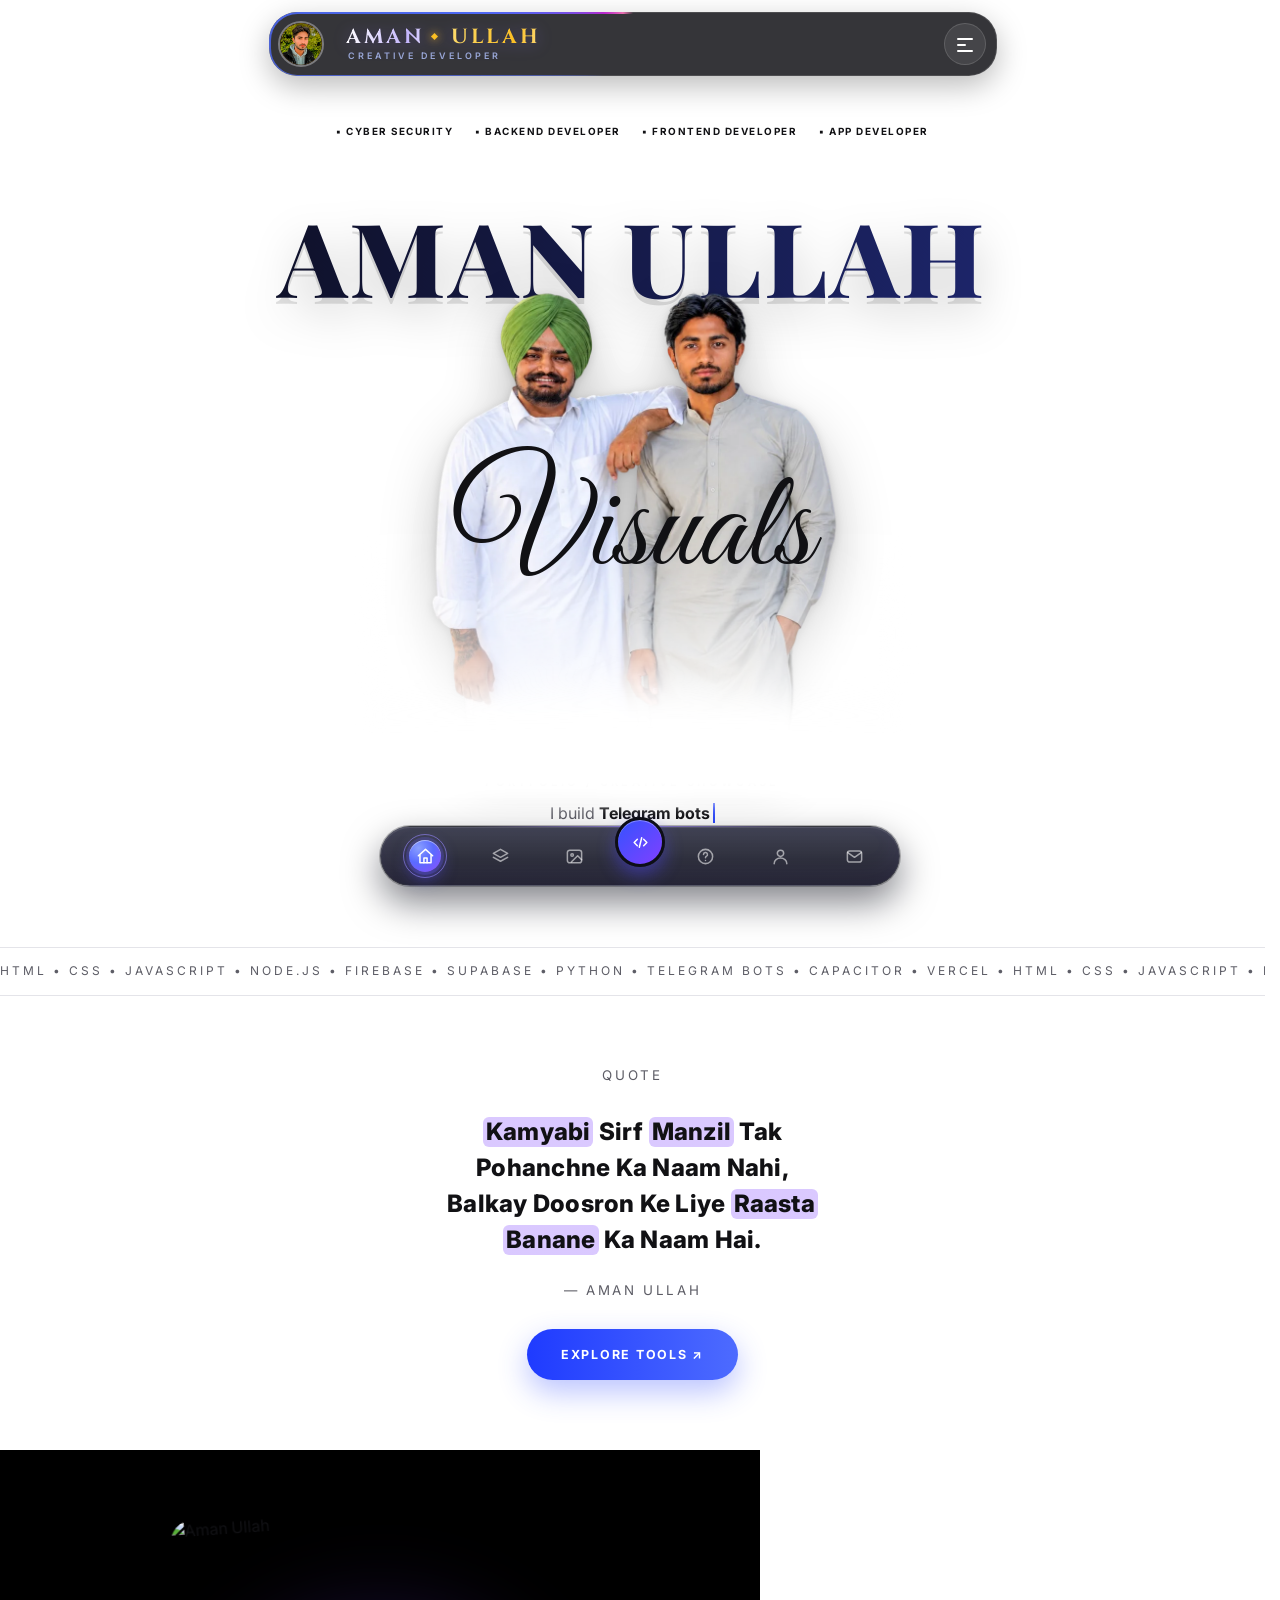
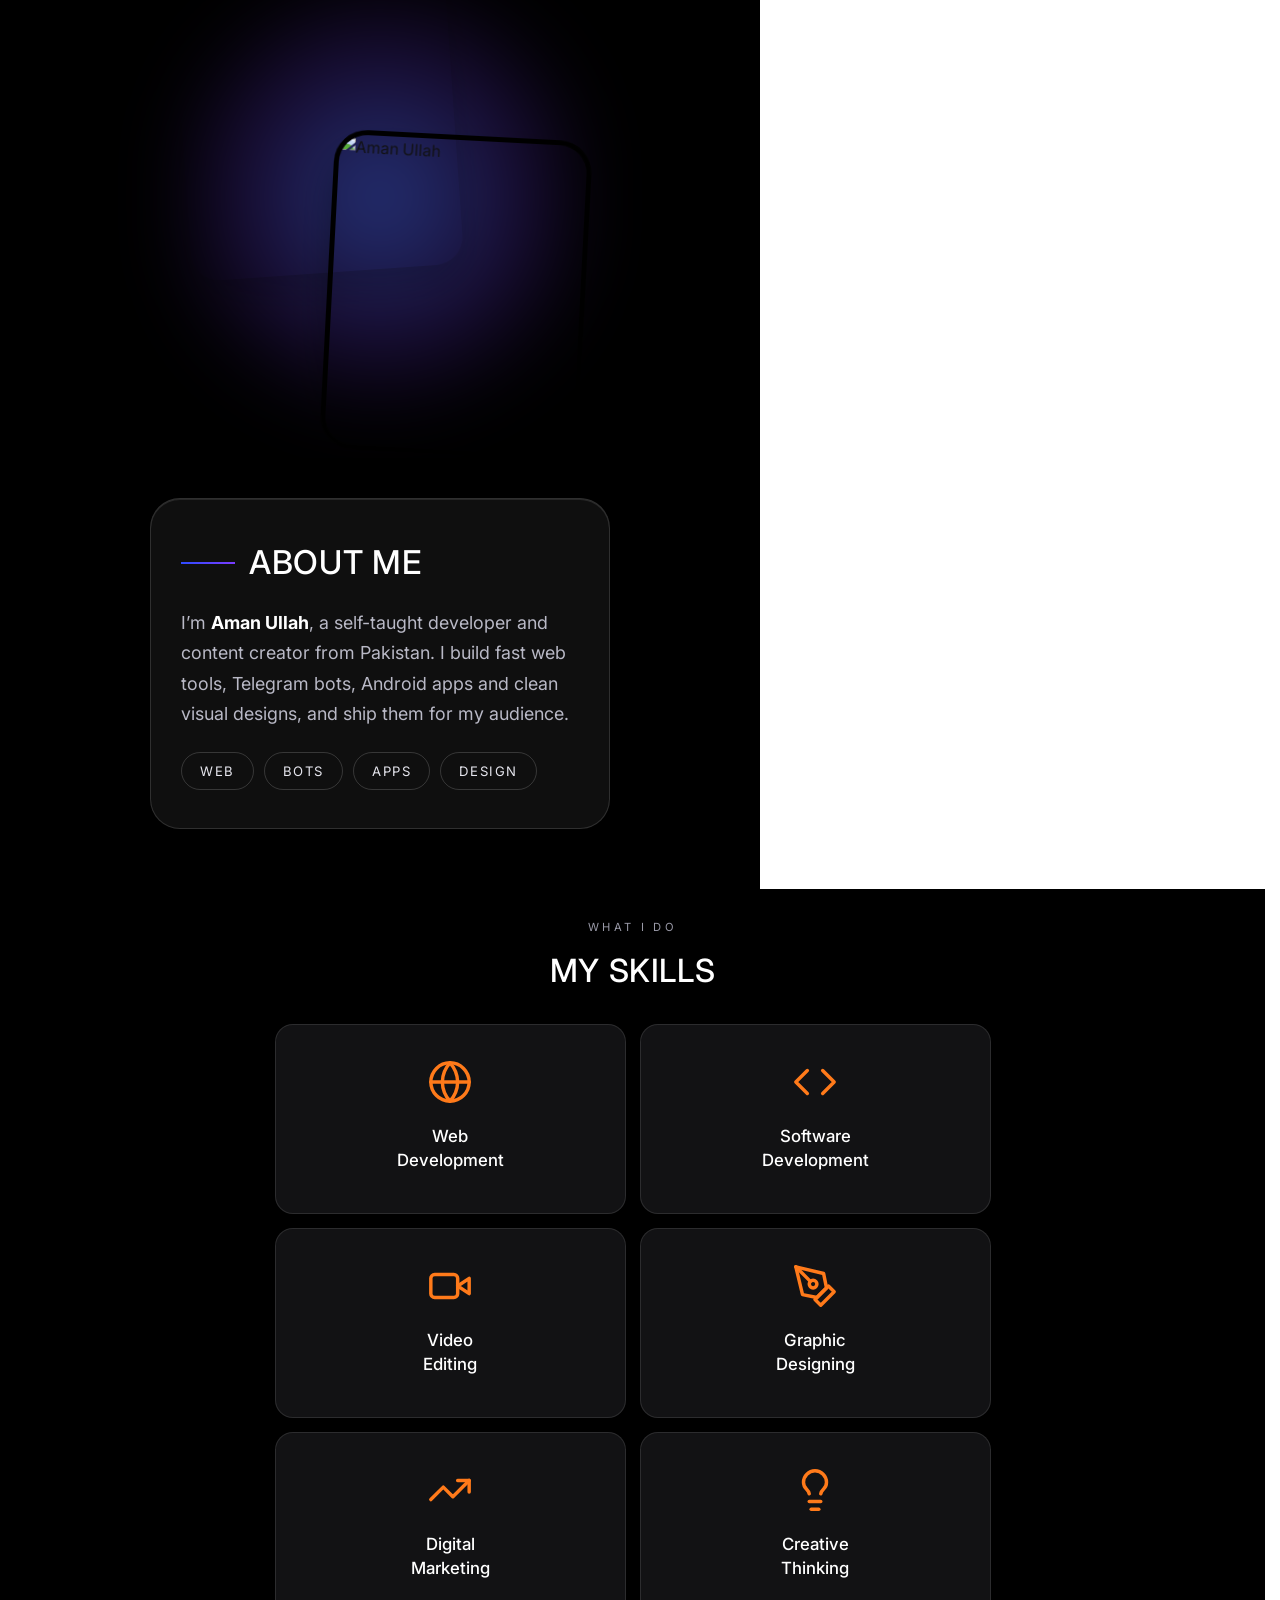
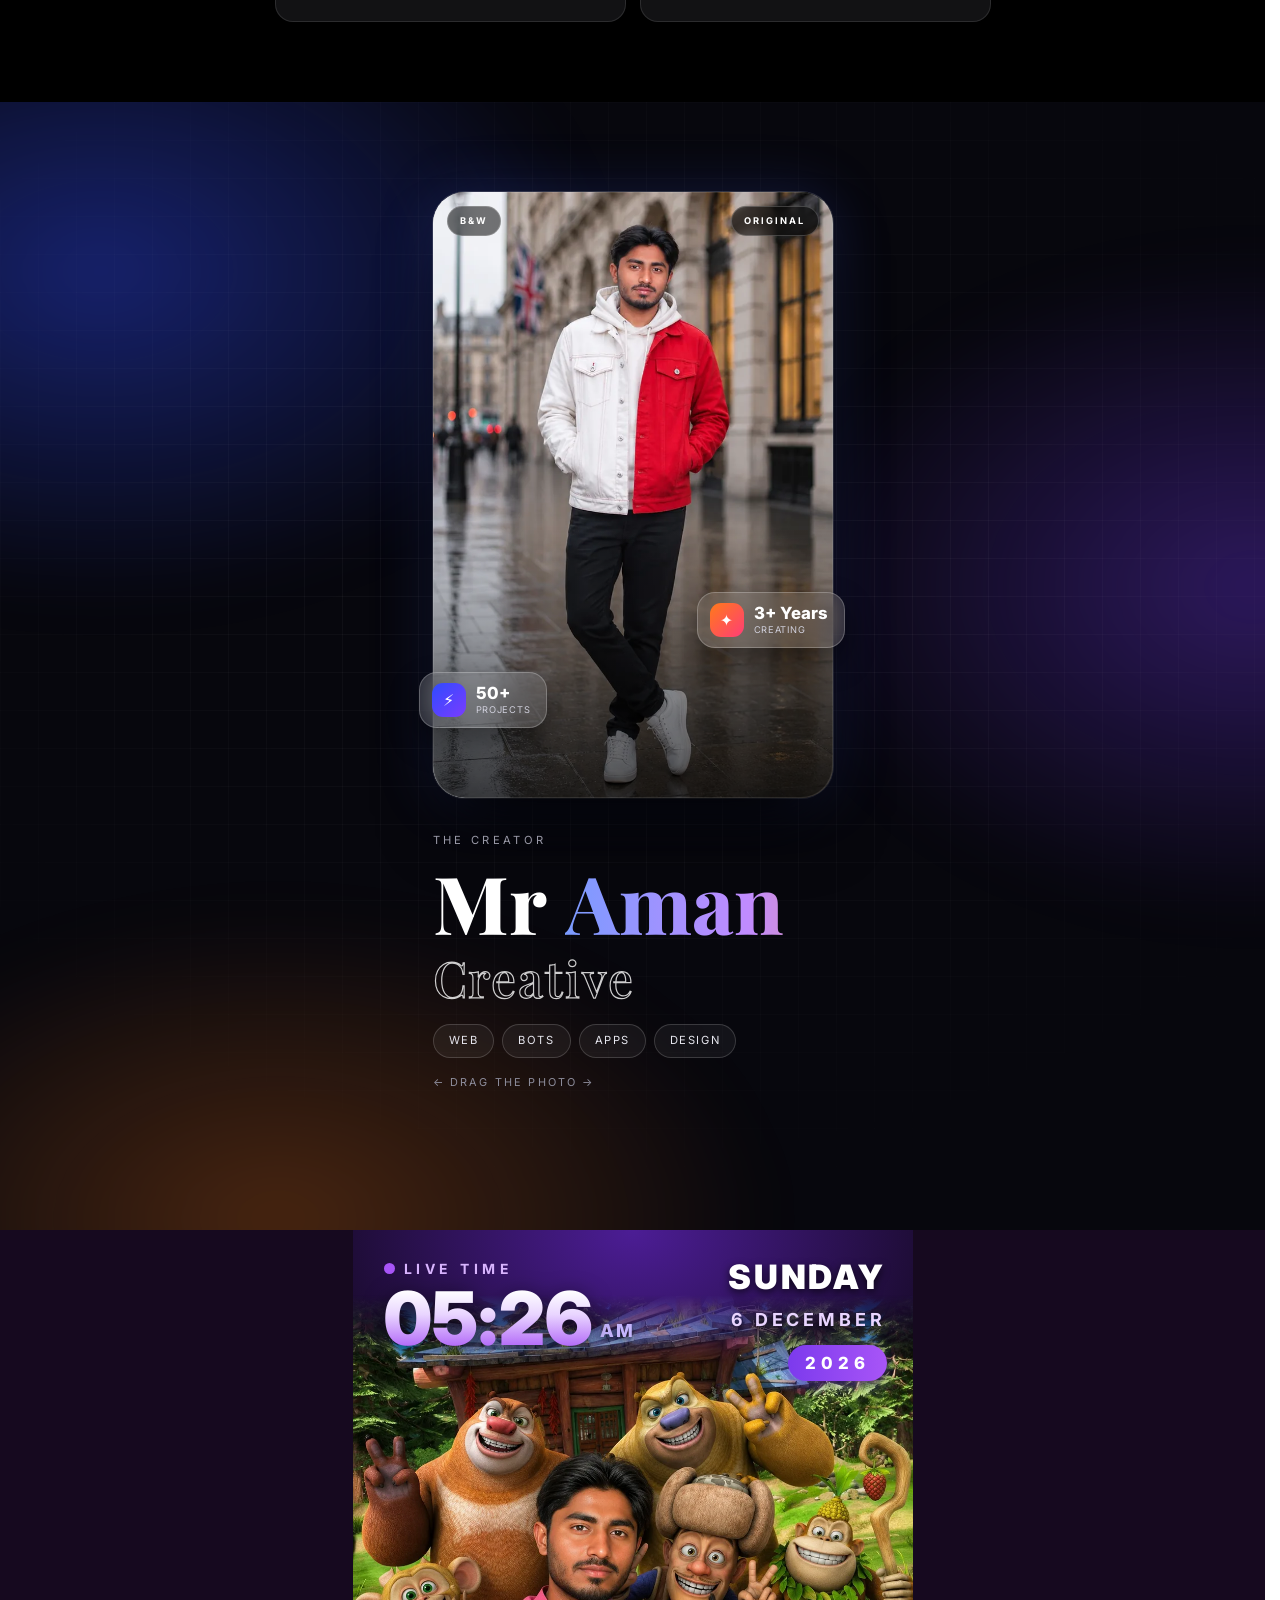
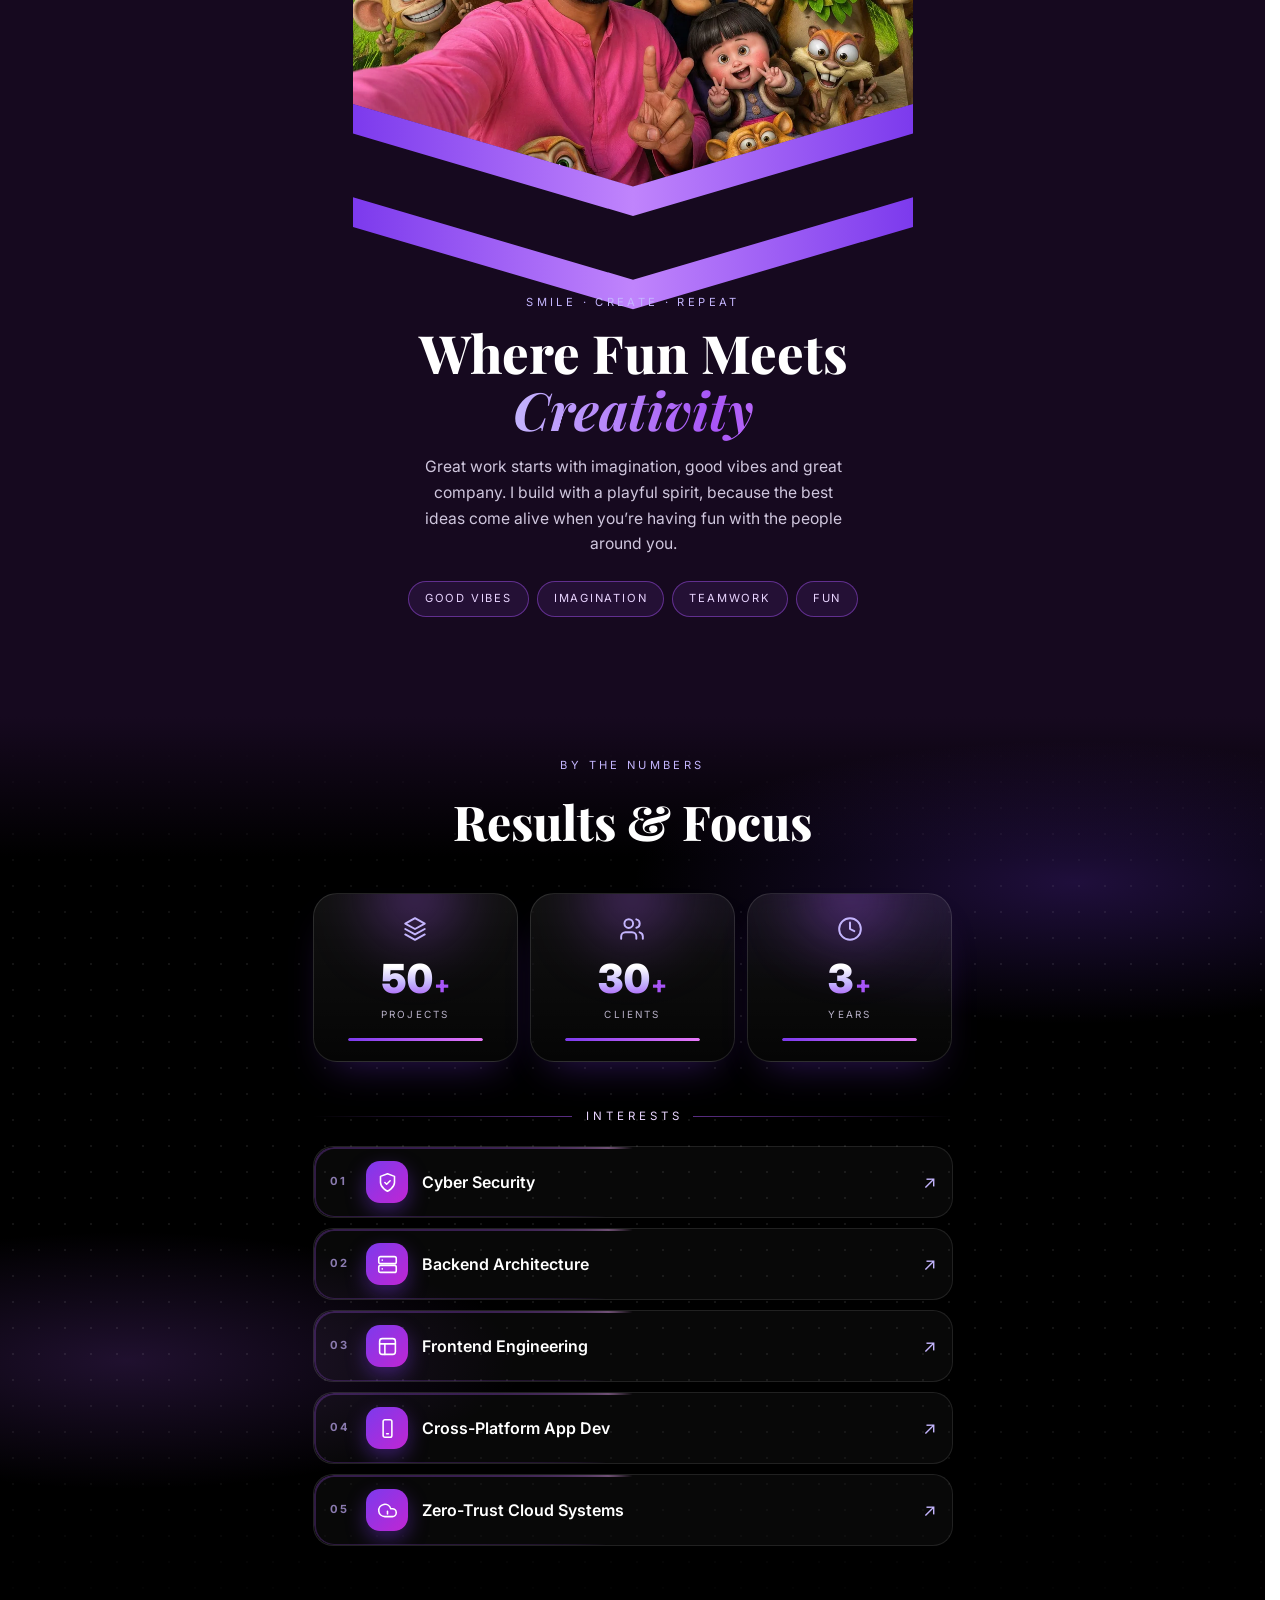
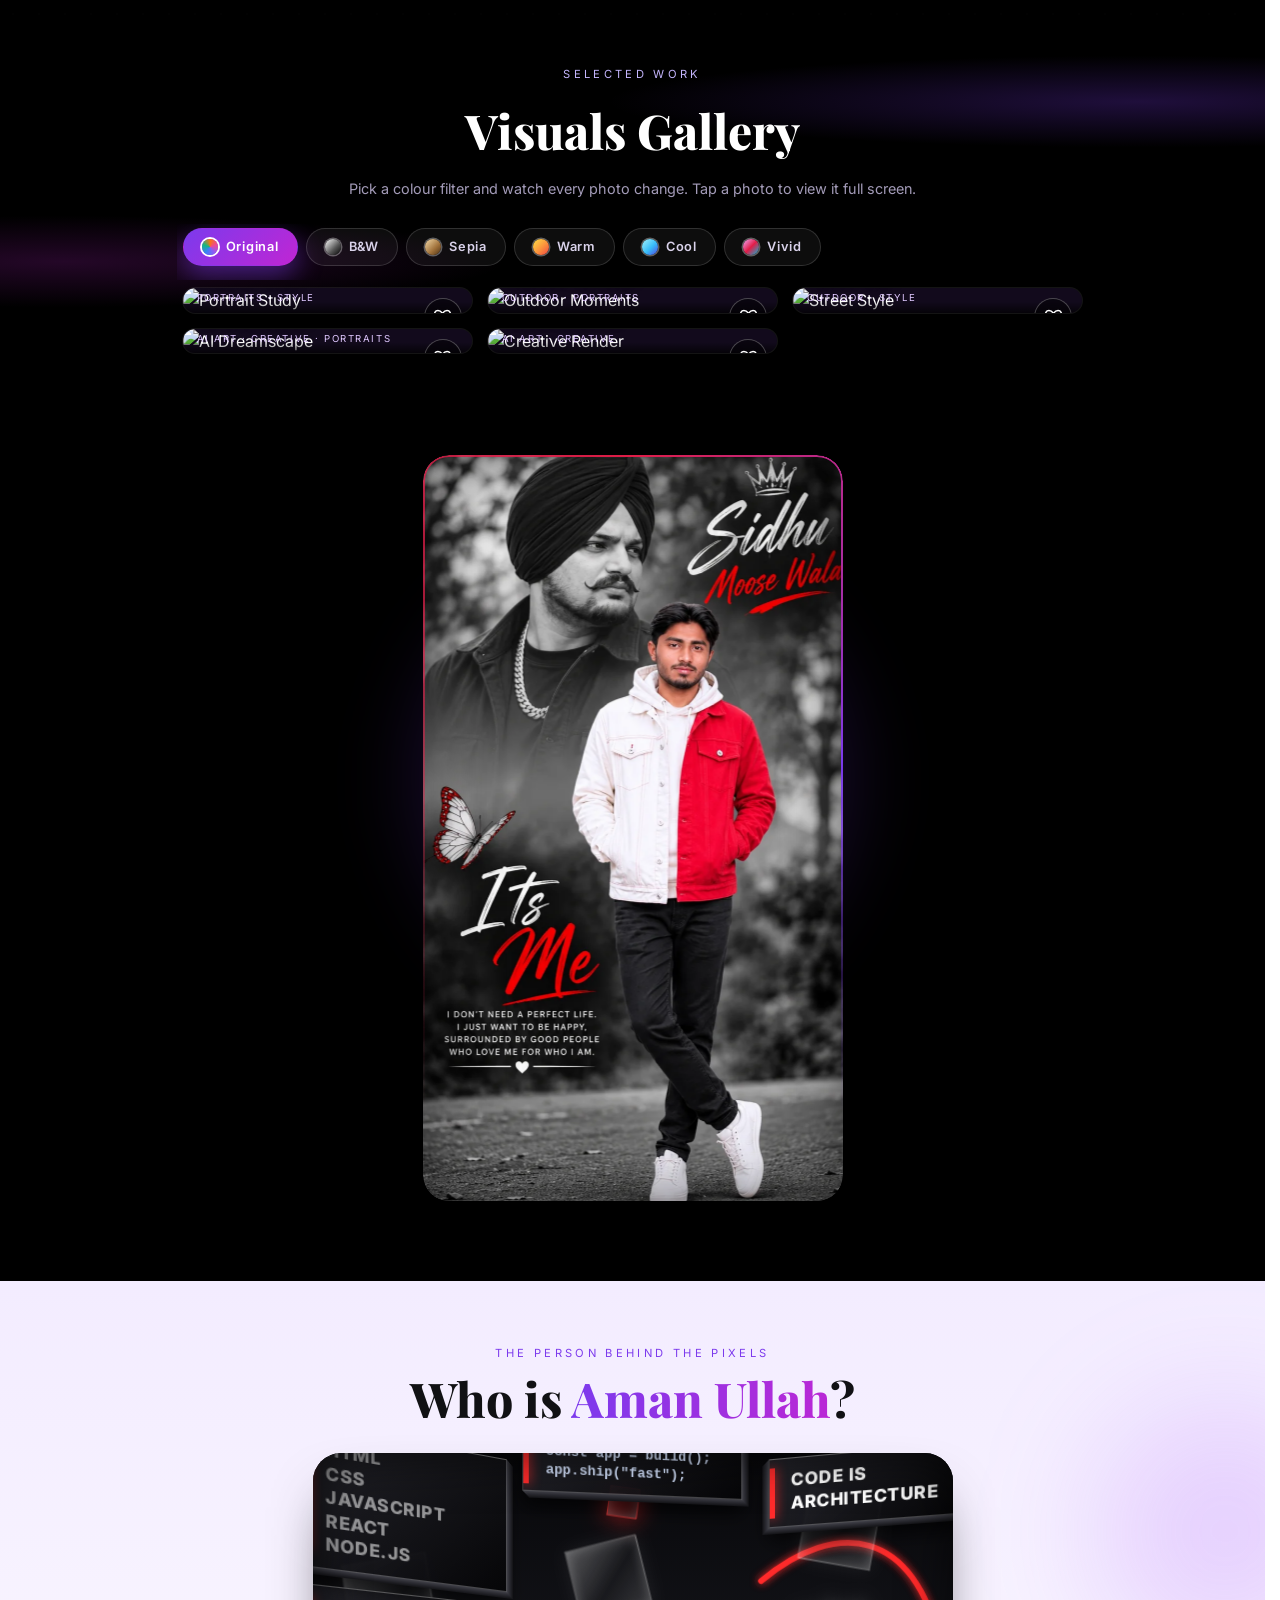
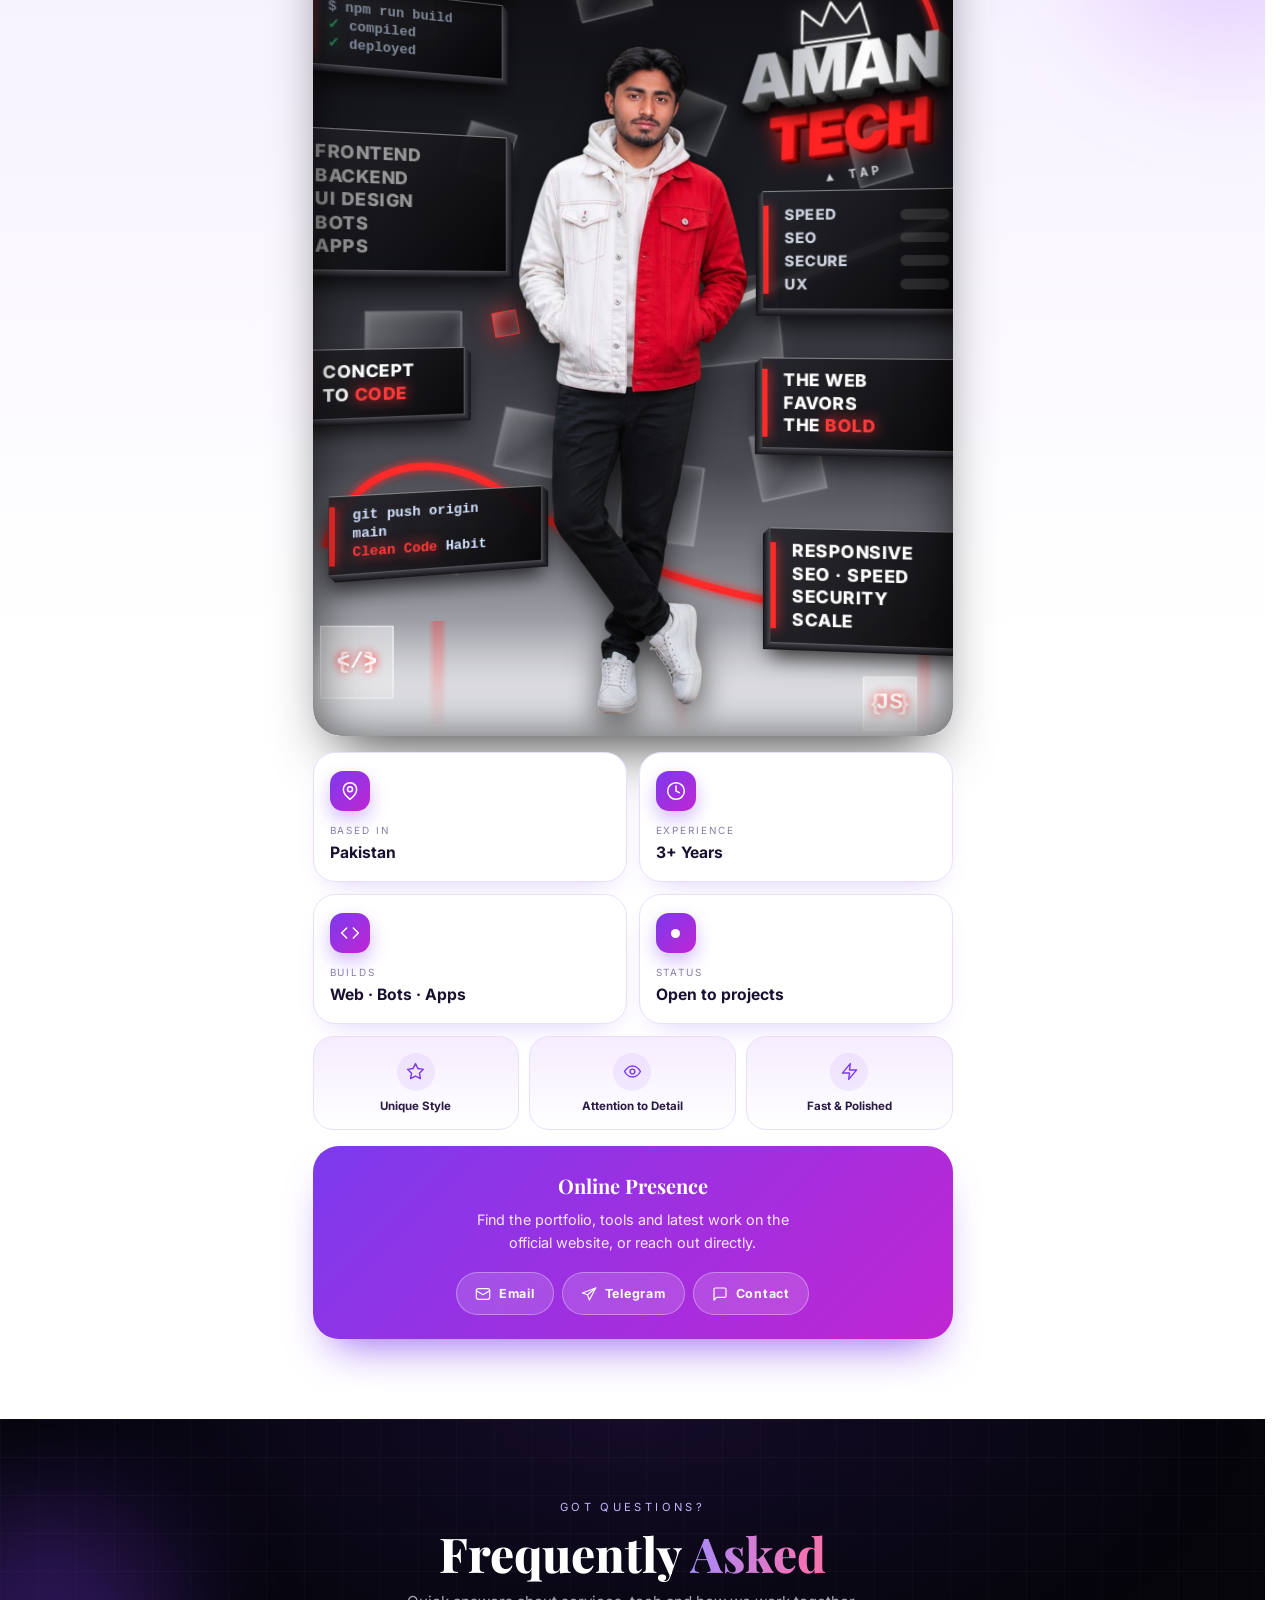
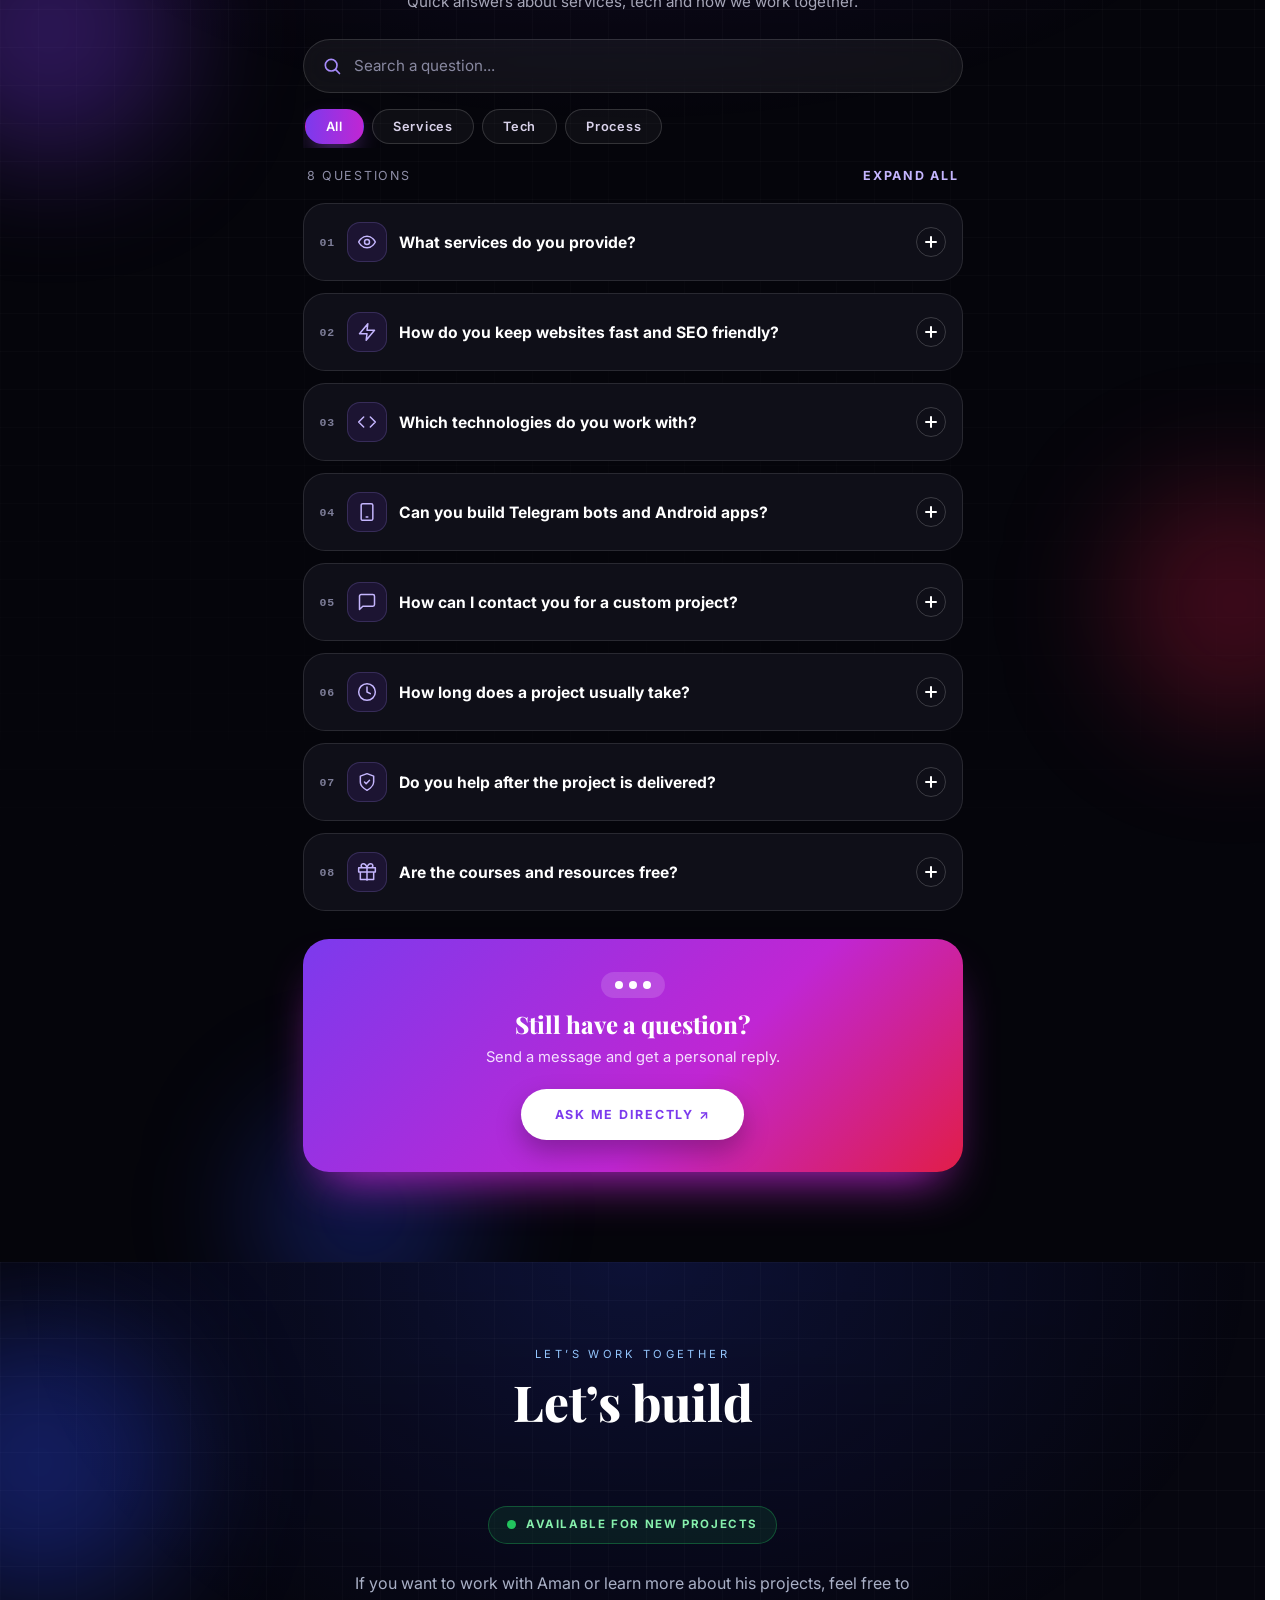
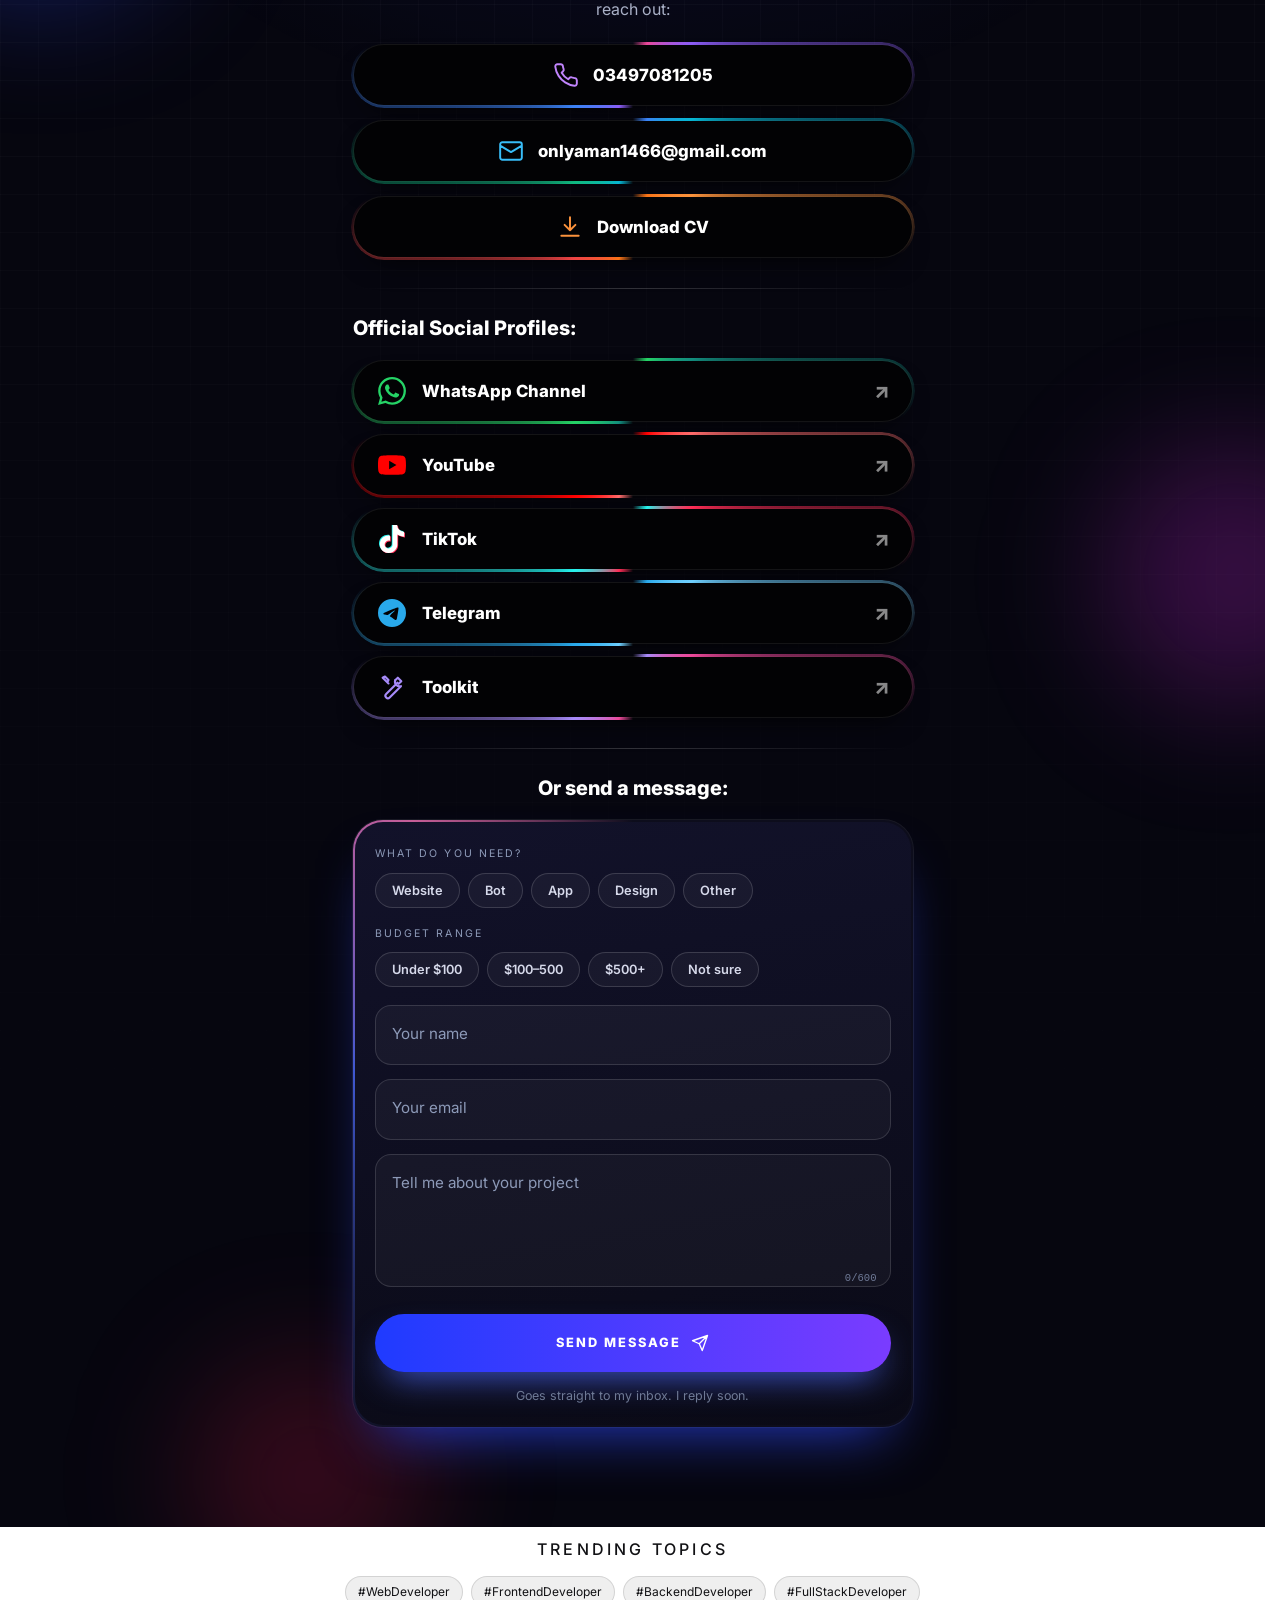
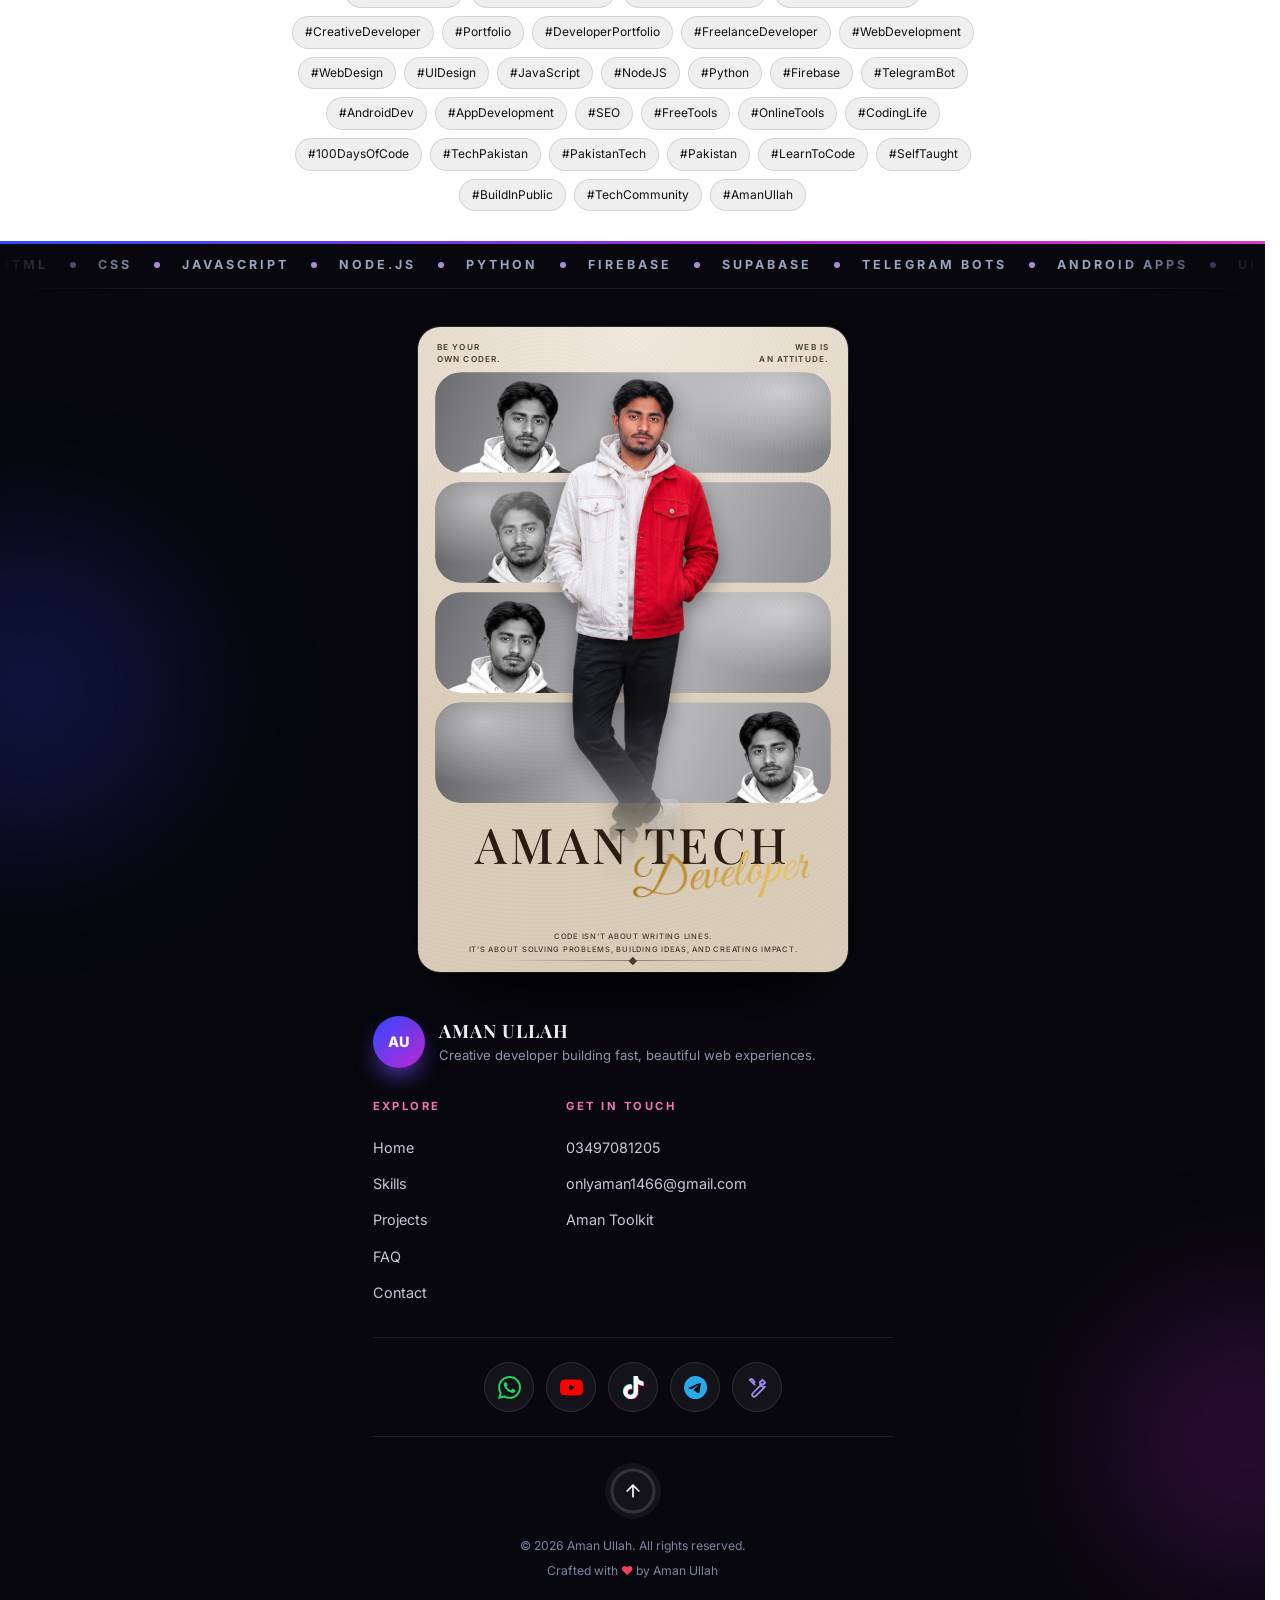
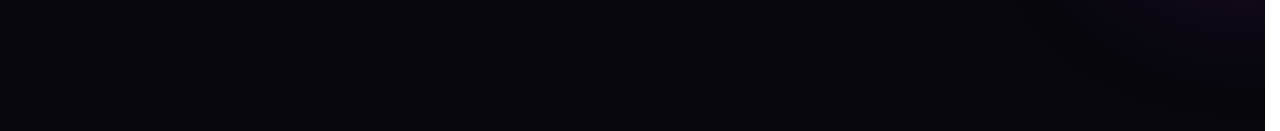
==== index.html @ 19e1a215 "Uploaded via GitHub Manager" ====
<!DOCTYPE html>
<html lang="en">
<head>
<meta charset="utf-8">
<meta name="color-scheme" content="light">
<meta name="viewport" content="width=device-width, initial-scale=1, viewport-fit=cover">
<title>𝗔𝗠𝗔𝗡 𝗨𝗟𝗟𝗔𝗛 | 𝐂𝐫𝐞𝐚𝐭𝐢𝐯𝐞 𝐖𝐞𝐛, 𝐀𝐏𝐈 & 𝐃𝐢𝐠𝐢𝐭𝐚𝐥 𝐄𝐱𝐩𝐞𝐫𝐢𝐞𝐧𝐜𝐞 𝐃𝐞𝐯𝐞𝐥𝐨𝐩𝐞𝐫</title>
<meta name="keywords" content="Aman Ullah, Aman Ullah portfolio, creative developer Pakistan, web developer Pakistan, freelance web developer, Telegram bot developer, Android app developer, frontend developer, backend developer, Firebase developer, free online tools, SEO tools, web to APK, video downloader, BG remover, creative developer portfolio, frontend developer Pakistan, backend developer Pakistan, full stack developer Pakistan, custom website developer, bot builder, UI designer Pakistan, mobile first web design, fast websites, AMAN ULLAH developer, Aman Ullah Bhakkar, Aman Ullah Pakistan, HN-AMAN, Aman Tech Zone, web developer in Bhakkar, freelance developer Pakistan, hire web developer Pakistan, website design Pakistan, WhatsApp bot developer, WhatsApp MD bot, Android APK developer, web to APK converter, free online tools Pakistan, free SEO tools, Vercel developer, self-taught developer, portfolio website Pakistan, Punjab developer, creative developer, developer portfolio website, web developer portfolio Pakistan, WhatsApp MD bot developer, UI UX designer Pakistan, Aman Ullah home, web app developer, PWA developer Pakistan, bot development services, website development services Pakistan, Aman Ullah web developer, Aman Ullah Pakistan portfolio, amanullah5911, web developer Bhakkar, developer in Punjab Pakistan, freelancer Pakistan, best web developer in Pakistan, website banwana, website banane wala, bot banwana, Telegram bot banane wala, WhatsApp bot banane wala, APK banane wala, Pakistani developer portfolio, hire developer from Pakistan, JavaScript developer Pakistan, Node.js developer Pakistan, Firebase developer Pakistan, Vercel hosted portfolio, mobile first website developer, responsive website developer, custom website development, affordable web developer, web design and development services">
<meta name="description" content="Aman Ullah is a self-taught creative developer from Pakistan. He builds fast web tools, Telegram bots, Android apps and clean designs. See his work.">
<link rel="canonical" href="https://amanullah-dev.vercel.app/">
<meta name="robots" content="index, follow, max-image-preview:large">
<meta name="author" content="Aman Ullah">
<meta property="og:type" content="website">
<meta property="og:site_name" content="AMAN ULLAH">
<meta property="og:locale" content="en_US">
<meta property="og:title" content="AMAN ULLAH | Creative Developer Portfolio">
<meta property="og:description" content="Aman Ullah is a self-taught creative developer from Pakistan. He builds fast web tools, Telegram bots, Android apps and clean designs. See his work.">
<meta property="og:url" content="https://amanullah-dev.vercel.app/">
<meta property="og:image" content="https://ik.imagekit.io/amanphoto/Personal/20260526_224103.jpg?updatedAt=1780210590255">
<meta property="og:image:alt" content="Aman Ullah, creative developer from Pakistan">
<meta name="twitter:card" content="summary_large_image">
<meta name="twitter:title" content="AMAN ULLAH | Creative Developer Portfolio">
<meta name="twitter:description" content="Aman Ullah is a self-taught creative developer from Pakistan. He builds fast web tools, Telegram bots, Android apps and clean designs. See his work.">
<meta name="twitter:image" content="https://ik.imagekit.io/amanphoto/Personal/20260526_224103.jpg?updatedAt=1780210590255">
<!-- seo-extra:start -->
<meta name="application-name" content="AMAN ULLAH">
<meta name="apple-mobile-web-app-title" content="AMAN ULLAH">
<meta name="apple-mobile-web-app-capable" content="yes">
<meta name="mobile-web-app-capable" content="yes">
<meta name="apple-mobile-web-app-status-bar-style" content="black-translucent">
<meta name="msapplication-TileColor" content="#08080c">
<meta name="msapplication-tap-highlight" content="no">
<meta name="format-detection" content="telephone=yes">
<meta name="HandheldFriendly" content="True">
<meta name="language" content="English">
<meta http-equiv="content-language" content="en">
<meta name="googlebot" content="index, follow, max-snippet:-1, max-image-preview:large, max-video-preview:-1">
<meta name="bingbot" content="index, follow, max-snippet:-1, max-image-preview:large, max-video-preview:-1">
<meta name="referrer" content="strict-origin-when-cross-origin">
<meta name="rating" content="general">
<meta name="revisit-after" content="7 days">
<meta name="distribution" content="global">
<meta name="coverage" content="Worldwide">
<meta name="target" content="all">
<meta name="copyright" content="AMAN ULLAH">
<meta name="designer" content="Aman Ullah">
<meta name="publisher" content="Aman Ullah">
<meta name="owner" content="Aman Ullah">
<meta name="reply-to" content="onlyaman1466@gmail.com">
<meta name="subject" content="Web development, Telegram bots, WhatsApp bots, Android apps and free online tools">
<meta name="topic" content="Web development, bots, apps and tools">
<meta name="category" content="Technology, Web Development, Portfolio">
<meta name="classification" content="Developer portfolio">
<meta name="geo.region" content="PK-PB">
<meta name="geo.placename" content="Bhakkar, Punjab, Pakistan">
<meta name="geo.country" content="PK">
<meta property="og:locale:alternate" content="ur_PK">
<meta property="og:image:secure_url" content="https://ik.imagekit.io/amanphoto/Personal/20260526_224103.jpg?updatedAt=1780210590255">
<meta property="og:image:type" content="image/jpeg">
<meta property="og:updated_time" content="2026-11-20T00:00:00+05:00">
<meta name="twitter:url" content="https://amanullah-dev.vercel.app/">
<meta name="twitter:domain" content="amanullah-dev.vercel.app">
<meta name="twitter:image:alt" content="Aman Ullah, creative developer from Pakistan">
<meta name="twitter:label1" content="Based in">
<meta name="twitter:data1" content="Bhakkar, Pakistan">
<meta name="twitter:label2" content="Focus">
<meta name="twitter:data2" content="Web, Bots &amp; Android apps">
<link rel="alternate" hreflang="en" href="https://amanullah-dev.vercel.app/">
<link rel="alternate" hreflang="x-default" href="https://amanullah-dev.vercel.app/">
<link rel="sitemap" type="application/xml" title="Sitemap" href="https://amanullah-dev.vercel.app/sitemap.xml">
<link rel="manifest" href="/manifest.webmanifest">
<link rel="author" href="https://amanullah-dev.vercel.app/about.html">
<link rel="me" href="https://www.youtube.com/@amantechzone5911">
<link rel="me" href="https://www.tiktok.com/@amanullah.736">
<link rel="me" href="https://t.me/amaantechzone">
<link rel="shortcut icon" href="https://ik.imagekit.io/amanphoto/20260620_164003.png?updatedAt=1781955650166">
<link rel="preconnect" href="https://ik.imagekit.io" crossorigin>
<link rel="dns-prefetch" href="//ik.imagekit.io">
<link rel="preconnect" href="https://aman-tech-75ea9-default-rtdb.firebaseio.com" crossorigin>
<link rel="dns-prefetch" href="//aman-tech-75ea9-default-rtdb.firebaseio.com">
<script type="application/ld+json">{"@context":"https://schema.org","@type":"Person","@id":"https://amanullah-dev.vercel.app/#aman","name":"Aman Ullah","alternateName":["AMAN ULLAH","HN-AMAN","Aman Tech Zone","Aman Ullah Bhakkar"],"email":"mailto:onlyaman1466@gmail.com","telephone":"+923497081205","url":"https://amanullah-dev.vercel.app/","image":"https://ik.imagekit.io/amanphoto/Personal/20260526_224103.jpg?updatedAt=1780210590255","address":{"@type":"PostalAddress","addressLocality":"Bhakkar","addressRegion":"Punjab","addressCountry":"PK"},"homeLocation":{"@type":"Place","name":"Bhakkar, Punjab, Pakistan"},"sameAs":["https://www.youtube.com/@amantechzone5911","https://www.tiktok.com/@amanullah.736","https://t.me/amaantechzone","https://whatsapp.com/channel/0029Vb8Hsxs72WU1Dx57eu1q"]}</script>
<script type="application/ld+json">{"@context":"https://schema.org","@type":"ProfessionalService","@id":"https://amanullah-dev.vercel.app/#service","name":"AMAN ULLAH - Web, Bot & App Development","url":"https://amanullah-dev.vercel.app/","image":"https://ik.imagekit.io/amanphoto/Personal/20260526_224103.jpg?updatedAt=1780210590255","logo":"https://ik.imagekit.io/amanphoto/20260620_164003.png?updatedAt=1781955650166","description":"Freelance web development, Telegram and WhatsApp bots, Android apps and free online tools from Pakistan.","telephone":"+923497081205","email":"onlyaman1466@gmail.com","priceRange":"$","address":{"@type":"PostalAddress","addressLocality":"Bhakkar","addressRegion":"Punjab","addressCountry":"PK"},"areaServed":[{"@type":"Country","name":"Pakistan"},{"@type":"Place","name":"Worldwide"}],"founder":{"@id":"https://amanullah-dev.vercel.app/#aman"},"sameAs":["https://www.youtube.com/@amantechzone5911","https://www.tiktok.com/@amanullah.736","https://t.me/amaantechzone","https://whatsapp.com/channel/0029Vb8Hsxs72WU1Dx57eu1q"],"hasOfferCatalog":{"@type":"OfferCatalog","name":"Services","itemListElement":[{"@type":"Offer","itemOffered":{"@type":"Service","name":"Website development","description":"Fast, mobile-first websites and portfolios."}},{"@type":"Offer","itemOffered":{"@type":"Service","name":"Telegram bot development","description":"Smart Telegram bots that reply, download and convert."}},{"@type":"Offer","itemOffered":{"@type":"Service","name":"WhatsApp bot development","description":"Multi-session WhatsApp bots with menus and commands."}},{"@type":"Offer","itemOffered":{"@type":"Service","name":"Android app (APK) development","description":"Web apps packaged as Android APKs."}},{"@type":"Offer","itemOffered":{"@type":"Service","name":"SEO and web tools","description":"Free online SEO and utility tools."}},{"@type":"Offer","itemOffered":{"@type":"Service","name":"UI design","description":"Clean, modern interface design."}}]}}</script>
<!-- seo-boost:start -->
<meta name="pagename" content="AMAN ULLAH | Creative Developer Portfolio">
<meta name="url" content="https://amanullah-dev.vercel.app/">
<meta name="identifier-URL" content="https://amanullah-dev.vercel.app/">
<meta name="image" content="https://ik.imagekit.io/amanphoto/Personal/20260526_224103.jpg?updatedAt=1780210590255">
<meta name="thumbnail" content="https://ik.imagekit.io/amanphoto/Personal/20260526_224103.jpg?updatedAt=1780210590255">
<meta name="abstract" content="Aman Ullah is a self-taught creative developer from Pakistan. He builds fast web tools, Telegram bots, Android apps and clean designs. See his work.">
<meta name="summary" content="Aman Ullah is a self-taught creative developer from Pakistan. He builds fast web tools, Telegram bots, Android apps and clean designs. See his work.">
<meta name="directory" content="submission">
<meta name="msapplication-starturl" content="/">
<meta name="msapplication-tooltip" content="AMAN ULLAH - Creative Developer">
<meta name="pinterest-rich-pin" content="true">
<meta property="og:email" content="onlyaman1466@gmail.com">
<meta property="og:phone_number" content="+923497081205">
<meta property="og:locality" content="Bhakkar">
<meta property="og:region" content="Punjab">
<meta property="og:country-name" content="Pakistan">
<link rel="license" href="https://amanullah-dev.vercel.app/about.html">
<link rel="alternate" type="text/plain" href="https://amanullah-dev.vercel.app/robots.txt" title="robots">
<!-- Search engine verification: paste the code from each console below, then remove the comment marks -->
<!-- <meta name="google-site-verification" content="PASTE_GOOGLE_CODE"> -->
<!-- <meta name="msvalidate.01" content="PASTE_BING_CODE"> -->
<!-- <meta name="yandex-verification" content="PASTE_YANDEX_CODE"> -->
<!-- <meta name="baidu-site-verification" content="PASTE_BAIDU_CODE"> -->
<script type="application/ld+json">{"@context":"https://schema.org","@type":"Organization","@id":"https://amanullah-dev.vercel.app/#org","name":"AMAN ULLAH","alternateName":["Aman Tech Zone","HN-AMAN"],"url":"https://amanullah-dev.vercel.app/","logo":"https://ik.imagekit.io/amanphoto/20260620_164003.png?updatedAt=1781955650166","image":"https://ik.imagekit.io/amanphoto/Personal/20260526_224103.jpg?updatedAt=1780210590255","description":"Web development, Telegram and WhatsApp bots, Android apps and free online tools from Pakistan.","foundingLocation":{"@type":"Place","name":"Bhakkar, Punjab, Pakistan"},"founder":{"@id":"https://amanullah-dev.vercel.app/#aman"},"contactPoint":[{"@type":"ContactPoint","contactType":"customer support","telephone":"+923497081205","email":"onlyaman1466@gmail.com","areaServed":["PK","Worldwide"],"availableLanguage":["English","Urdu"]}],"sameAs":["https://www.youtube.com/@amantechzone5911","https://www.tiktok.com/@amanullah.736","https://t.me/amaantechzone","https://whatsapp.com/channel/0029Vb8Hsxs72WU1Dx57eu1q"],"knowsAbout":["Web development","Telegram bots","WhatsApp bots","Android apps","SEO tools","UI design","JavaScript","Node.js","Firebase","Python","Supabase"]}</script>
<!-- seo-boost:end -->
<!-- seo-extra:end -->
<link rel="icon" href="https://ik.imagekit.io/amanphoto/20260620_164003.png?updatedAt=1781955650166">
<link rel="apple-touch-icon" href="https://ik.imagekit.io/amanphoto/20260620_164003.png?updatedAt=1781955650166">
<script type="application/ld+json">{"@context":"https://schema.org","@graph":[{"@type":"Person","@id":"https://amanullah-dev.vercel.app/#aman","name":"Aman Ullah","url":"https://amanullah-dev.vercel.app/","image":"https://ik.imagekit.io/amanphoto/Personal/20260526_224103.jpg?updatedAt=1780210590255","jobTitle":"Creative Developer","description":"Self-taught developer and content creator from Pakistan.","address":{"@type":"PostalAddress","addressCountry":"PK"},"knowsAbout":["Web development","Frontend development","Backend development","Telegram bots","Android apps","SEO tools","UI design","JavaScript","Node.js","Firebase","Python"],"sameAs":["https://www.youtube.com/@amantechzone5911","https://www.tiktok.com/@amanullah.736","https://t.me/amaantechzone","https://whatsapp.com/channel/0029Vb8Hsxs72WU1Dx57eu1q"]},{"@type":"WebSite","@id":"https://amanullah-dev.vercel.app/#site","name":"AMAN ULLAH","url":"https://amanullah-dev.vercel.app/","inLanguage":"en","publisher":{"@id":"https://amanullah-dev.vercel.app/#aman"}},{"@type":"WebPage","@id":"https://amanullah-dev.vercel.app/","url":"https://amanullah-dev.vercel.app/","name":"AMAN ULLAH | Creative Developer Portfolio","description":"Aman Ullah is a self-taught creative developer from Pakistan. He builds fast web tools, Telegram bots, Android apps and clean designs. See his work.","isPartOf":{"@id":"https://amanullah-dev.vercel.app/#site"},"about":{"@id":"https://amanullah-dev.vercel.app/#aman"},"primaryImageOfPage":{"@type":"ImageObject","url":"https://ik.imagekit.io/amanphoto/Personal/20260526_224103.jpg?updatedAt=1780210590255"}}]}</script>
<link rel="preconnect" href="https://fonts.googleapis.com">
<link href="https://fonts.googleapis.com/css2?family=Cinzel:wght@500;700&family=Great+Vibes&family=Inter:wght@400;500;700;900&family=Poppins:wght@300;500&family=Playfair+Display:ital,wght@0,700;0,800;1,500&display=swap" rel="stylesheet">
<link rel="stylesheet" href="css/amanullah-index.css">


</head>
<body>
<div id="pg"></div>
<div class="ov" id="ov"></div>
<header>
  <div class="bar" id="bar">
    <div class="row"><a class="avw" href="#home" aria-label="Aman Ullah - Home"><img class="avp" alt="Aman Ullah" width="46" height="46" src="images/aman-avatar.webp"></a><div class="nmw"><div class="brand" id="brand">AMAN ULLAH</div><small class="bs">Creative Developer</small></div><span id="ini" hidden></span><button class="burger" id="bg" aria-label="Menu" aria-expanded="false"><i></i><i></i><i></i></button></div>
    <div class="menu" id="menu"><div>
      <a href="tools.html" style="--i:0">Tools</a><a href="projects.html" style="--i:1">Project</a><a href="skills.html" style="--i:2">Skills</a><a href="contact.html" style="--i:3">Contact</a><a href="about.html" style="--i:4">About</a>
    </div></div>
  </div>
</header>

<section class="hero" id="home">
  <ul class="roles"><li>Cyber Security</li><li>Backend Developer</li><li>Frontend Developer</li><li>App Developer</li></ul>
  <h1 class="big" id="first"><span class="a">AMAN</span></h1>
  
  <div class="photo" id="ph"><img alt="Portrait" src="images/aman-portrait.webp"></div>
  <p class="tag">Portfolio / Creative Showcase</p>
  <p class="type">I build <b id="ty"></b></p>
</section>

<div class="mq"><div>HTML &bull; CSS &bull; JavaScript &bull; Node.js &bull; Firebase &bull; Supabase &bull; Python &bull; Telegram Bots &bull; Capacitor &bull; Vercel &bull; HTML &bull; CSS &bull; JavaScript &bull; Node.js &bull; Firebase &bull; Supabase &bull; Python &bull; Telegram Bots &bull; Capacitor &bull; Vercel &bull;</div></div>
<section class="quote rv" id="about">
  <small>Quote</small>
  <p class="ur"><mark>Kamyabi</mark> Sirf <mark>Manzil</mark> Tak Pohanchne Ka Naam Nahi, Balkay Doosron Ke Liye <mark>Raasta Banane</mark> Ka Naam Hai.</p>
  <small>— Aman Ullah</small>
  <a class="btn" href="#projects">Explore Tools &#8599;</a>
</section>
<section class="picsec rv"><div class="pics"><img class="p1" alt="Aman Ullah" src="https://ik.imagekit.io/amanphoto/Personal/20260526_224103.jpg?updatedAt=1780210590255" loading="lazy" decoding="async" style="object-position:center top"><img class="p2" alt="Aman Ullah" src="https://ik.imagekit.io/amanphoto/Personal/1740851698674.jpg?updatedAt=1780210567183" loading="lazy" decoding="async" style="object-position:center top"></div><div class="aboutc"><h3>About me</h3><p>I’m <b>Aman Ullah</b>, a self-taught developer and content creator from Pakistan. I build fast web tools, Telegram bots, Android apps and clean visual designs, and ship them for my audience.</p><div class="tg"><span>Web</span><span>Bots</span><span>Apps</span><span>Design</span></div></div></section>
<section class="rv" id="skills">
  <span class="eyebrow">What I do</span><h2>My Skills</h2>
  <div class="grid skg"><div class="sk"><svg viewBox="0 0 24 24" width="46" height="46" fill="none" stroke="#ff7a1a" stroke-width="1.8" stroke-linecap="round" stroke-linejoin="round" aria-hidden="true"><circle cx="12" cy="12" r="10"/><path d="M2 12h20"/><path d="M12 2a15.3 15.3 0 0 1 4 10 15.3 15.3 0 0 1-4 10 15.3 15.3 0 0 1-4-10 15.3 15.3 0 0 1 4-10z"/></svg><h3>Web<br>Development</h3></div><div class="sk"><svg viewBox="0 0 24 24" width="46" height="46" fill="none" stroke="#ff7a1a" stroke-width="1.8" stroke-linecap="round" stroke-linejoin="round" aria-hidden="true"><path d="m16 18 6-6-6-6"/><path d="m8 6-6 6 6 6"/></svg><h3>Software<br>Development</h3></div><div class="sk"><svg viewBox="0 0 24 24" width="46" height="46" fill="none" stroke="#ff7a1a" stroke-width="1.8" stroke-linecap="round" stroke-linejoin="round" aria-hidden="true"><path d="m22 8-6 4 6 4V8Z"/><rect x="2" y="6" width="14" height="12" rx="2"/></svg><h3>Video<br>Editing</h3></div><div class="sk"><svg viewBox="0 0 24 24" width="46" height="46" fill="none" stroke="#ff7a1a" stroke-width="1.8" stroke-linecap="round" stroke-linejoin="round" aria-hidden="true"><path d="m12 19 7-7 3 3-7 7-3-3z"/><path d="m18 13-1.5-7.5L2 2l3.5 14.5L13 18l5-5z"/><path d="m2 2 7.586 7.586"/><circle cx="11" cy="11" r="2"/></svg><h3>Graphic<br>Designing</h3></div><div class="sk"><svg viewBox="0 0 24 24" width="46" height="46" fill="none" stroke="#ff7a1a" stroke-width="1.8" stroke-linecap="round" stroke-linejoin="round" aria-hidden="true"><path d="m22 7-8.5 8.5-5-5L2 17"/><path d="M16 7h6v6"/></svg><h3>Digital<br>Marketing</h3></div><div class="sk"><svg viewBox="0 0 24 24" width="46" height="46" fill="none" stroke="#ff7a1a" stroke-width="1.8" stroke-linecap="round" stroke-linejoin="round" aria-hidden="true"><path d="M15 14c.2-1 .7-1.7 1.5-2.5 1-.9 1.5-2.2 1.5-3.5A6 6 0 0 0 6 8c0 1 .2 2.2 1.5 3.5.7.7 1.3 1.5 1.5 2.5"/><path d="M9 18h6"/><path d="M10 22h4"/></svg><h3>Creative<br>Thinking</h3></div></div>
</section>
<section class="rv" id="creative"><div class="cz" id="cz"><div class="cz-frame" id="czf" role="img" aria-label="Portrait of Aman Ullah, original colour and black and white"><div class="cz-l cz-bw"></div><div class="cz-l cz-col"></div><div class="cz-glow"></div><div class="cz-edge"></div><span class="cz-tag a">B&amp;W</span><span class="cz-tag b">Original</span><div class="cz-knob">&#8596;</div></div><div class="cz-chip c1"><i>&#9889;</i><div><b>50+</b><small>Projects</small></div></div><div class="cz-chip c2"><i>&#10022;</i><div><b>3+ Years</b><small>Creating</small></div></div></div><div class="cz-txt"><span class="eyebrow">The creator</span><h2><span>Mr</span> <span class="g">Aman</span></h2><p>Creative</p><div class="cz-meta"><span>Web</span><span>Bots</span><span>Apps</span><span>Design</span></div><div class="cz-hint">&#8592; Drag the photo &#8594;</div></div></section>
<section class="rv" id="rf"><div class="rf"><div class="rf-photo"><img alt="Aman Ullah taking a happy selfie with friendly cartoon characters" src="images/aman-selfie-cartoon.webp"><div class="rf-clock"><div class="rf-l"><span class="rf-live">Live time</span><div class="rf-tw"><span class="rf-t" id="rfT">02<i>:</i>41</span><span class="rf-p" id="rfP">PM</span></div></div><div class="rf-r"><span class="rf-d" id="rfD">Sunday</span><span class="rf-n" id="rfN">1 November</span><span class="rf-y" id="rfY">2026</span></div></div></div><svg class="rf-v" viewBox="0 0 720 266" preserveAspectRatio="none" aria-hidden="true"><defs><linearGradient id="rfg" x1="0" x2="1"><stop offset="0" stop-color="#7c3aed"/><stop offset=".5" stop-color="#c084fc"/><stop offset="1" stop-color="#7c3aed"/></linearGradient></defs><path class="b1" d="M0 0L360 106L720 0V38L360 144L0 38Z" fill="url(#rfg)"/><path class="b2" d="M0 120L360 226L720 120V158L360 264L0 158Z" fill="url(#rfg)"/></svg><div class="rf-txt"><span class="eyebrow">Smile &#183; Create &#183; Repeat</span><h3>Where Fun Meets <em>Creativity</em></h3><p>Great work starts with imagination, good vibes and great company. I build with a playful spirit, because the best ideas come alive when you&#8217;re having fun with the people around you.</p><div class="rf-chips"><span>Good Vibes</span><span>Imagination</span><span>Teamwork</span><span>Fun</span></div></div></div></section>
<section class="rv" id="nf"><div class="nf-in"><span class="eyebrow">By the numbers</span><h2>Results &amp; Focus</h2><div class="nf-stats"><div class="nf-s"><svg viewBox="0 0 24 24" fill="none" stroke="currentColor" stroke-width="1.8" stroke-linecap="round" stroke-linejoin="round" aria-hidden="true"><path d="m12 2 9 5-9 5-9-5 9-5z"/><path d="m3 12 9 5 9-5"/><path d="m3 17 9 5 9-5"/></svg><div class="nf-num"><b data-n="50">0</b><i>+</i></div><span>Projects</span><u></u></div><div class="nf-s"><svg viewBox="0 0 24 24" fill="none" stroke="currentColor" stroke-width="1.8" stroke-linecap="round" stroke-linejoin="round" aria-hidden="true"><path d="M16 21v-2a4 4 0 0 0-4-4H6a4 4 0 0 0-4 4v2"/><circle cx="9" cy="7" r="4"/><path d="M22 21v-2a4 4 0 0 0-3-3.9"/><path d="M16 3.1a4 4 0 0 1 0 7.8"/></svg><div class="nf-num"><b data-n="30">0</b><i>+</i></div><span>Clients</span><u></u></div><div class="nf-s"><svg viewBox="0 0 24 24" fill="none" stroke="currentColor" stroke-width="1.8" stroke-linecap="round" stroke-linejoin="round" aria-hidden="true"><circle cx="12" cy="12" r="10"/><path d="M12 6v6l4 2"/></svg><div class="nf-num"><b data-n="3">0</b><i>+</i></div><span>Years</span><u></u></div></div><div class="nf-sub"><span></span><em>Interests</em><span></span></div><ul class="nf-list"><li style="--d:0"><em>01</em><span class="nf-ic"><svg viewBox="0 0 24 24" fill="none" stroke="currentColor" stroke-width="1.8" stroke-linecap="round" stroke-linejoin="round" aria-hidden="true"><path d="M12 22s8-4 8-10V5l-8-3-8 3v7c0 6 8 10 8 10z"/><path d="m9 12 2 2 4-4"/></svg></span><b>Cyber Security</b><i aria-hidden="true">&#8599;</i></li><li style="--d:1"><em>02</em><span class="nf-ic"><svg viewBox="0 0 24 24" fill="none" stroke="currentColor" stroke-width="1.8" stroke-linecap="round" stroke-linejoin="round" aria-hidden="true"><rect x="2" y="3" width="20" height="8" rx="2"/><rect x="2" y="13" width="20" height="8" rx="2"/><path d="M6 7h.01M6 17h.01"/></svg></span><b>Backend Architecture</b><i aria-hidden="true">&#8599;</i></li><li style="--d:2"><em>03</em><span class="nf-ic"><svg viewBox="0 0 24 24" fill="none" stroke="currentColor" stroke-width="1.8" stroke-linecap="round" stroke-linejoin="round" aria-hidden="true"><rect x="3" y="3" width="18" height="18" rx="3"/><path d="M3 9h18"/><path d="M9 21V9"/></svg></span><b>Frontend Engineering</b><i aria-hidden="true">&#8599;</i></li><li style="--d:3"><em>04</em><span class="nf-ic"><svg viewBox="0 0 24 24" fill="none" stroke="currentColor" stroke-width="1.8" stroke-linecap="round" stroke-linejoin="round" aria-hidden="true"><rect x="7" y="2" width="10" height="20" rx="2"/><path d="M11 18h2"/></svg></span><b>Cross-Platform App Dev</b><i aria-hidden="true">&#8599;</i></li><li style="--d:4"><em>05</em><span class="nf-ic"><svg viewBox="0 0 24 24" fill="none" stroke="currentColor" stroke-width="1.8" stroke-linecap="round" stroke-linejoin="round" aria-hidden="true"><path d="M17.5 19H9a7 7 0 1 1 6.7-9h1.8a4.5 4.5 0 1 1 0 9z"/><path d="M12 13v3"/></svg></span><b>Zero-Trust Cloud Systems</b><i aria-hidden="true">&#8599;</i></li></ul></div></section>



<section class="rv" id="projects"><div class="gl-in"><span class="eyebrow">Selected work</span><h2>Visuals Gallery</h2><p class="gl-sub">Pick a colour filter and watch every photo change. Tap a photo to view it full screen.</p><div class="gl-bar" role="tablist" aria-label="Colour filters"><button class="on" data-f="orig" type="button"><i class="sw" style="background:conic-gradient(#f97316,#ec4899,#8b5cf6,#3b82f6,#10b981,#f97316)"></i>Original</button><button data-f="bw" type="button"><i class="sw" style="background:linear-gradient(135deg,#fff,#555 60%,#000)"></i>B&amp;W</button><button data-f="sepia" type="button"><i class="sw" style="background:linear-gradient(135deg,#f3d9a8,#a0713a 60%,#4a2f14)"></i>Sepia</button><button data-f="warm" type="button"><i class="sw" style="background:linear-gradient(135deg,#fde047,#fb923c 55%,#ef4444)"></i>Warm</button><button data-f="cool" type="button"><i class="sw" style="background:linear-gradient(135deg,#a5f3fc,#38bdf8 55%,#4f46e5)"></i>Cool</button><button data-f="vivid" type="button"><i class="sw" style="background:linear-gradient(135deg,#f0abfc,#e11d48 50%,#06b6d4)"></i>Vivid</button></div><div class="gl-grid" id="glg"><figure class="gl-i" data-tags="portrait style" data-full="https://ik.imagekit.io/amanphoto/images/1747452570695.jpg?updatedAt=1783678925070" data-title="Portrait Study" style="--i:0"><img src="https://ik.imagekit.io/amanphoto/images/1747452570695.jpg?updatedAt=1783678925070&tr=w-720,q-80" data-full="https://ik.imagekit.io/amanphoto/images/1747452570695.jpg?updatedAt=1783678925070" alt="Portrait Study" loading="lazy" decoding="async"><button class="gl-h" aria-label="Save Portrait Study" type="button"><svg viewBox="0 0 24 24" aria-hidden="true"><path d="M12 21s-7.5-4.6-9.6-9.2C.9 8.4 2.6 4.5 6.3 4.5c2.1 0 3.9 1.2 5.7 3.3 1.8-2.1 3.6-3.3 5.7-3.3 3.7 0 5.4 3.9 3.9 7.3C19.5 16.4 12 21 12 21z"/></svg></button><figcaption><b>Portrait Study</b><span>Portraits &#183; Style</span></figcaption></figure><figure class="gl-i" data-tags="aiart creative portrait" data-full="https://ik.imagekit.io/amanphoto/images/file_00000000a4b871fa954a793d081fc830.png?updatedAt=1783679064750" data-title="AI Dreamscape" style="--i:1"><img src="https://ik.imagekit.io/amanphoto/images/file_00000000a4b871fa954a793d081fc830.png?updatedAt=1783679064750&tr=w-720,q-80" data-full="https://ik.imagekit.io/amanphoto/images/file_00000000a4b871fa954a793d081fc830.png?updatedAt=1783679064750" alt="AI Dreamscape" loading="lazy" decoding="async"><button class="gl-h" aria-label="Save AI Dreamscape" type="button"><svg viewBox="0 0 24 24" aria-hidden="true"><path d="M12 21s-7.5-4.6-9.6-9.2C.9 8.4 2.6 4.5 6.3 4.5c2.1 0 3.9 1.2 5.7 3.3 1.8-2.1 3.6-3.3 5.7-3.3 3.7 0 5.4 3.9 3.9 7.3C19.5 16.4 12 21 12 21z"/></svg></button><figcaption><b>AI Dreamscape</b><span>AI Art &#183; Creative &#183; Portraits</span></figcaption></figure><figure class="gl-i" data-tags="outdoor portrait" data-full="https://ik.imagekit.io/amanphoto/images/1747452397173%20(1).jpg?updatedAt=1783679229291" data-title="Outdoor Moments" style="--i:2"><img src="https://ik.imagekit.io/amanphoto/images/1747452397173%20(1).jpg?updatedAt=1783679229291&tr=w-720,q-80" data-full="https://ik.imagekit.io/amanphoto/images/1747452397173%20(1).jpg?updatedAt=1783679229291" alt="Outdoor Moments" loading="lazy" decoding="async"><button class="gl-h" aria-label="Save Outdoor Moments" type="button"><svg viewBox="0 0 24 24" aria-hidden="true"><path d="M12 21s-7.5-4.6-9.6-9.2C.9 8.4 2.6 4.5 6.3 4.5c2.1 0 3.9 1.2 5.7 3.3 1.8-2.1 3.6-3.3 5.7-3.3 3.7 0 5.4 3.9 3.9 7.3C19.5 16.4 12 21 12 21z"/></svg></button><figcaption><b>Outdoor Moments</b><span>Outdoor &#183; Portraits</span></figcaption></figure><figure class="gl-i" data-tags="aiart creative" data-full="https://ik.imagekit.io/amanphoto/images/file_00000000bcf471f58e0c74313ad8391a.png?updatedAt=1780210030298" data-title="Creative Render" style="--i:3"><img src="https://ik.imagekit.io/amanphoto/images/file_00000000bcf471f58e0c74313ad8391a.png?updatedAt=1780210030298&tr=w-720,q-80" data-full="https://ik.imagekit.io/amanphoto/images/file_00000000bcf471f58e0c74313ad8391a.png?updatedAt=1780210030298" alt="Creative Render" loading="lazy" decoding="async"><button class="gl-h" aria-label="Save Creative Render" type="button"><svg viewBox="0 0 24 24" aria-hidden="true"><path d="M12 21s-7.5-4.6-9.6-9.2C.9 8.4 2.6 4.5 6.3 4.5c2.1 0 3.9 1.2 5.7 3.3 1.8-2.1 3.6-3.3 5.7-3.3 3.7 0 5.4 3.9 3.9 7.3C19.5 16.4 12 21 12 21z"/></svg></button><figcaption><b>Creative Render</b><span>AI Art &#183; Creative</span></figcaption></figure><figure class="gl-i" data-tags="outdoor style" data-full="https://ik.imagekit.io/amanphoto/images/1751451891392.jpg?updatedAt=1780209454891" data-title="Street Style" style="--i:4"><img src="https://ik.imagekit.io/amanphoto/images/1751451891392.jpg?updatedAt=1780209454891&tr=w-720,q-80" data-full="https://ik.imagekit.io/amanphoto/images/1751451891392.jpg?updatedAt=1780209454891" alt="Street Style" loading="lazy" decoding="async"><button class="gl-h" aria-label="Save Street Style" type="button"><svg viewBox="0 0 24 24" aria-hidden="true"><path d="M12 21s-7.5-4.6-9.6-9.2C.9 8.4 2.6 4.5 6.3 4.5c2.1 0 3.9 1.2 5.7 3.3 1.8-2.1 3.6-3.3 5.7-3.3 3.7 0 5.4 3.9 3.9 7.3C19.5 16.4 12 21 12 21z"/></svg></button><figcaption><b>Street Style</b><span>Outdoor &#183; Style</span></figcaption></figure></div><p class="gl-empty" id="gle" hidden>Nothing here yet. Try another filter.</p></div><div class="gl-lb" id="gll" hidden><button class="gl-x" id="glx" type="button" aria-label="Close">&#10005;</button><button class="gl-n gl-p" id="glp" type="button" aria-label="Previous">&#8249;</button><button class="gl-n gl-nx" id="gln" type="button" aria-label="Next">&#8250;</button><div class="gl-st"><img id="gli" alt=""></div><div class="gl-cap"><b id="glt"></b><span id="glc"></span><em id="gllk" class="gl-lk2"></em></div></div></section>

<section class="rv" id="itsme"><div class="pers"><div class="sw"><div class="im" id="imc"><img alt="Its Me - Aman Ullah" src="images/aman-its-me.webp"><canvas class="pc" id="imp"></canvas><div class="vig"></div><div class="glare"></div><div class="sweep"></div><div class="brd"></div></div></div></div></section>
<section class="wh rv" id="whoami"><div class="wh-in"><span class="eyebrow wh-a" style="--i:0">The person behind the pixels</span><h2 class="wh-a" style="--i:1">Who is <span id="who">Aman Ullah</span>?</h2><div class="bpo wh-a" id="whc" style="--i:2"><div class="bp" id="bp3" role="group" aria-label="Aman Tech - web development poster"><div class="bpfl"></div><svg class="bpsv" viewBox="0 0 100 138" preserveAspectRatio="none" aria-hidden="true"><defs><filter id="bpg"><feGaussianBlur stdDeviation=".7" result="b"/><feMerge><feMergeNode in="b"/><feMergeNode in="SourceGraphic"/></feMerge></filter></defs><path class="s1" pathLength="1" d="M2 108C6 96 18 92 30 100C42 108 56 114 72 117" stroke="#ff2b2b" stroke-width="1.1" filter="url(#bpg)"/><path class="s2" pathLength="1" d="M66 70C76 66 90 61 99 57" stroke="#fff" stroke-width="1.2" filter="url(#bpg)"/><path class="s3" pathLength="1" d="M70 20C82 10 94 12 98 30" stroke="#ff2b2b" stroke-width=".9" filter="url(#bpg)"/></svg><i class="bpd w" style="--x:5%;--s:1.0cqw;--t:6.0s;--dl:0.0s"></i><i class="bpd" style="--x:14%;--s:1.7cqw;--t:7.6s;--dl:0.7s"></i><i class="bpd" style="--x:23%;--s:2.4cqw;--t:9.2s;--dl:1.4s"></i><i class="bpd w" style="--x:32%;--s:1.0cqw;--t:10.8s;--dl:2.0999999999999996s"></i><i class="bpd" style="--x:41%;--s:1.7cqw;--t:6.0s;--dl:2.8s"></i><i class="bpd" style="--x:50%;--s:2.4cqw;--t:7.6s;--dl:3.5s"></i><i class="bpd w" style="--x:59%;--s:1.0cqw;--t:9.2s;--dl:4.199999999999999s"></i><i class="bpd" style="--x:68%;--s:1.7cqw;--t:10.8s;--dl:4.8999999999999995s"></i><i class="bpd" style="--x:77%;--s:2.4cqw;--t:6.0s;--dl:5.6s"></i><i class="bpd w" style="--x:86%;--s:1.0cqw;--t:7.6s;--dl:6.3s"></i><i class="bpd" style="--x:0%;--s:1.7cqw;--t:9.2s;--dl:7.0s"></i><i class="bpd" style="--x:9%;--s:2.4cqw;--t:10.8s;--dl:7.699999999999999s"></i><div class="bps" id="bps"><div class="bpsi"><i class="bpc" style="--x:3%;--y:10%;--s:14cqw;--k:6;--r:-9deg;--t:9s"></i><i class="bpc" style="--x:22%;--y:30%;--s:8cqw;--k:2;--r:18deg;--t:7s"></i><i class="bpc" style="--x:6%;--y:52%;--s:16cqw;--k:4;--r:0deg;--t:10s"></i><i class="bpc" style="--x:28%;--y:64%;--s:10cqw;--k:7;--r:12deg;--t:8s"></i><i class="bpc" style="--x:40%;--y:8%;--s:12cqw;--k:3;--r:-14deg;--t:11s"></i><i class="bpc" style="--x:55%;--y:26%;--s:9cqw;--k:5;--r:22deg;--t:9s"></i><i class="bpc" style="--x:60%;--y:48%;--s:14cqw;--k:9;--r:-6deg;--t:10s"></i><i class="bpc" style="--x:78%;--y:2%;--s:12cqw;--k:1;--r:10deg;--t:8s"></i><i class="bpc" style="--x:86%;--y:30%;--s:9cqw;--k:10;--r:-16deg;--t:7s"></i><i class="bpc" style="--x:48%;--y:70%;--s:13cqw;--k:8;--r:8deg;--t:12s"></i><i class="bpc" style="--x:70%;--y:66%;--s:11cqw;--k:11;--r:-12deg;--t:9s"></i><i class="bpc" style="--x:14%;--y:76%;--s:9cqw;--k:12;--r:20deg;--t:8s"></i><i class="bpc rd" style="--x:46%;--y:1.5%;--s:5cqw;--k:3;--r:8deg;--t:6s"></i><i class="bpc rd" style="--x:27%;--y:52%;--s:4cqw;--k:9;--r:-10deg;--t:7s"></i><div class="cb" style="--x:3%;--y:86%;--s:11cqw;--k:1;--z:6cqw"><div class="cbi"><b>&lt;/&gt;</b><b>JS</b><b>{ }</b><b>CSS</b><b>API</b><b>DB</b></div></div><div class="cb" style="--x:84%;--y:91%;--s:8cqw;--k:3;--z:8cqw"><div class="cbi"><b>JS</b><b>&lt;/&gt;</b><b>{ }</b><b>Git</b><b>UI</b><b>NPM</b></div></div><div class="bpn" style="--d:1;--l:2%;--t:3%;--w:30%;--ry:18deg;--z:7cqw;--e:1"><div class="bpi cy"><span>HTML</span><span>CSS</span><span>JavaScript</span><span>React</span><span>Node.js</span></div></div><div class="bpn" style="--d:2;--l:2%;--t:19%;--w:29%;--ry:16deg;--z:6cqw;--e:1"><div class="bpi cy mo"><span>$ npm run build</span><span><em class="g">✓</em> compiled</span><span><em class="g">✓</em> deployed</span></div></div><div class="bpn" style="--d:3;--l:1%;--t:34%;--w:31%;--ry:14deg;--z:8cqw;--e:1"><div class="bpi cy"><span>Frontend</span><span>Backend</span><span>UI Design</span><span>Bots</span><span>Apps</span></div></div><div class="bpn" style="--d:4;--l:1%;--t:57%;--w:24%;--ry:14deg;--z:5cqw;--e:1"><div class="bpi "><span>Concept</span><span>to <em>Code</em></span></div></div><div class="bpn" style="--d:5;--l:6%;--t:72%;--w:31%;--ry:10deg;--z:7cqw;--e:1"><div class="bpi mo"><span>git push origin</span><span>main</span><span><em>Clean Code</em> Habit</span></div></div><div class="bpn" style="--d:6;--l:34%;--t:3%;--w:32%;--ry:0deg;--z:9cqw;--e:1"><div class="bpi mo" style="--fx:0cqw"><span>const app = build();</span><span>app.ship("fast");</span></div></div><div class="bpn" style="--d:7;--l:70%;--t:4%;--w:28%;--ry:-18deg;--z:7cqw;--e:-1"><div class="bpi " style="--fx:14cqw"><span>Code is</span><span>Architecture</span></div></div><div class="bpn" style="--d:10;--l:69%;--t:40%;--w:29%;--ry:-16deg;--z:7cqw;--e:-1"><div class="bpi br" style="--fx:14cqw"><span><s>Speed</s><u style="--p:100%;--j:0"></u></span><span><s>SEO</s><u style="--p:96%;--j:1"></u></span><span><s>Secure</s><u style="--p:100%;--j:2"></u></span><span><s>UX</s><u style="--p:98%;--j:3"></u></span></div></div><div class="bpn" style="--d:8;--l:69%;--t:58%;--w:30%;--ry:-14deg;--z:6cqw;--e:-1"><div class="bpi " style="--fx:14cqw"><span>The Web</span><span>Favors</span><span>The <em>Bold</em></span></div></div><div class="bpn" style="--d:9;--l:70%;--t:76%;--w:28%;--ry:-12deg;--z:8cqw;--e:-1"><div class="bpi " style="--fx:14cqw"><span>Responsive</span><span>SEO · Speed</span><span>Security</span><span>Scale</span></div></div><div class="bph" id="bph" role="button" tabindex="0" aria-pressed="false" aria-label="Aman Tech - tap to lift"><div class="bphi"><svg viewBox="0 0 64 40" fill="none" stroke="#fff" stroke-width="2" stroke-linejoin="round"><path d="M4 34 8 8l14 14 10-18 10 18 14-14 4 26z"/><path d="M6 38h52"/></svg><b>Aman</b><i>Tech</i><small>&#9650; TAP</small></div></div></div></div><img class="bpp" alt="Aman Ullah" src="images/aman-footer-photo.webp"></div></div><div class="wh-facts"><div class="wh-f wh-a" style="--i:4"><span class="wh-fi"><svg viewBox="0 0 24 24" fill="none" stroke="currentColor" stroke-width="1.8" stroke-linecap="round" stroke-linejoin="round" aria-hidden="true"><path d="M20 10c0 6-8 12-8 12S4 16 4 10a8 8 0 0 1 16 0z"/><circle cx="12" cy="10" r="3"/></svg></span><small>Based in</small><b>Pakistan</b></div><div class="wh-f wh-a" style="--i:5"><span class="wh-fi"><svg viewBox="0 0 24 24" fill="none" stroke="currentColor" stroke-width="1.8" stroke-linecap="round" stroke-linejoin="round" aria-hidden="true"><circle cx="12" cy="12" r="10"/><path d="M12 6v6l4 2"/></svg></span><small>Experience</small><b>3+ Years</b></div><div class="wh-f wh-a" style="--i:6"><span class="wh-fi"><svg viewBox="0 0 24 24" fill="none" stroke="currentColor" stroke-width="1.8" stroke-linecap="round" stroke-linejoin="round" aria-hidden="true"><path d="m16 18 6-6-6-6"/><path d="m8 6-6 6 6 6"/></svg></span><small>Builds</small><b>Web · Bots · Apps</b></div><div class="wh-f wh-a" style="--i:7"><span class="wh-fi"><span class="wh-dot"></span></span><small>Status</small><b>Open to projects</b></div></div><div class="wh-traits"><div class="wh-t wh-a" style="--i:8"><span><svg viewBox="0 0 24 24" fill="none" stroke="currentColor" stroke-width="1.8" stroke-linecap="round" stroke-linejoin="round" aria-hidden="true"><path d="m12 2 3.1 6.3 6.9 1-5 4.9 1.2 6.8L12 17.8 5.8 21l1.2-6.8-5-4.9 6.9-1L12 2z"/></svg></span><b>Unique Style</b></div><div class="wh-t wh-a" style="--i:9"><span><svg viewBox="0 0 24 24" fill="none" stroke="currentColor" stroke-width="1.8" stroke-linecap="round" stroke-linejoin="round" aria-hidden="true"><path d="M2 12s3.6-7 10-7 10 7 10 7-3.6 7-10 7S2 12 2 12z"/><circle cx="12" cy="12" r="3"/></svg></span><b>Attention to Detail</b></div><div class="wh-t wh-a" style="--i:10"><span><svg viewBox="0 0 24 24" fill="none" stroke="currentColor" stroke-width="1.8" stroke-linecap="round" stroke-linejoin="round" aria-hidden="true"><path d="M13 2 3 14h9l-1 8 10-12h-9l1-8z"/></svg></span><b>Fast &amp; Polished</b></div></div><div class="wh-pres wh-a" style="--i:11"><h3>Online Presence</h3><p>Find the portfolio, tools and latest work on the official website, or reach out directly.</p><div class="wh-btns"><a href="mailto:onlyaman1466@gmail.com"><svg viewBox="0 0 24 24" fill="none" stroke="currentColor" stroke-width="1.8" stroke-linecap="round" stroke-linejoin="round" aria-hidden="true"><rect x="2" y="4" width="20" height="16" rx="3"/><path d="m22 7-10 6L2 7"/></svg>Email</a><a href="https://t.me/amaantechzone"><svg viewBox="0 0 24 24" fill="none" stroke="currentColor" stroke-width="1.8" stroke-linecap="round" stroke-linejoin="round" aria-hidden="true"><path d="m22 3-9.5 18-2.7-7.8L2 10.5 22 3z"/><path d="M9.8 13.2 22 3"/></svg>Telegram</a><a href="#contact"><svg viewBox="0 0 24 24" fill="none" stroke="currentColor" stroke-width="1.8" stroke-linecap="round" stroke-linejoin="round" aria-hidden="true"><path d="M21 15a2 2 0 0 1-2 2H7l-4 4V5a2 2 0 0 1 2-2h14a2 2 0 0 1 2 2z"/></svg>Contact</a></div></div></div></section>

<section class="rv" id="faq"><div class="fqo o1"></div><div class="fqo o2"></div><div class="fqo o3"></div>
<div class="fq-in"><span class="eyebrow">Got questions?</span><h2>Frequently <span>Asked</span></h2>
<p class="fq-sub">Quick answers about services, tech and how we work together.</p>
<label class="fqs"><svg viewBox="0 0 24 24" fill="none" stroke="currentColor" stroke-width="2" stroke-linecap="round" aria-hidden="true"><circle cx="11" cy="11" r="7"/><path d="m21 21-4.3-4.3"/></svg><input id="fqsearch" type="search" placeholder="Search a question..." autocomplete="off" aria-label="Search questions"></label>
<div class="fqc" role="tablist" aria-label="Question categories"><button class="on" data-c="All" type="button">All</button><button data-c="Services" type="button">Services</button><button data-c="Tech" type="button">Tech</button><button data-c="Process" type="button">Process</button></div>
<div class="fqm"><span id="fqcount">8 questions</span><button type="button" id="fqall">Expand all</button></div>
<div class="fql" id="fql"><div class="fqi" data-c="Services" style="--i:0"><h3><button class="fqb" type="button" aria-expanded="false" aria-controls="fqa0" id="fqq0"><span class="fqn">01</span><span class="fqic"><svg viewBox="0 0 24 24" fill="none" stroke="currentColor" stroke-width="1.8" stroke-linecap="round" stroke-linejoin="round" aria-hidden="true"><path d="M2 12s3.6-7 10-7 10 7 10 7-3.6 7-10 7S2 12 2 12zM12 9a3 3 0 1 0 0 6 3 3 0 0 0 0-6z"/></svg></span><span class="fqt">What services do you provide?</span><span class="fqp" aria-hidden="true"><i></i><i></i></span></button></h3><div class="fqa" id="fqa0" role="region" aria-labelledby="fqq0"><div><p>Website development, Telegram bots, Android apps, SEO setup, graphic design and video editing. Everything is built to look sharp and load fast.</p><span class="fqtag">Services</span></div></div></div><div class="fqi" data-c="Tech" style="--i:1"><h3><button class="fqb" type="button" aria-expanded="false" aria-controls="fqa1" id="fqq1"><span class="fqn">02</span><span class="fqic"><svg viewBox="0 0 24 24" fill="none" stroke="currentColor" stroke-width="1.8" stroke-linecap="round" stroke-linejoin="round" aria-hidden="true"><path d="M13 2 3 14h9l-1 8 10-12h-9l1-8z"/></svg></span><span class="fqt">How do you keep websites fast and SEO friendly?</span><span class="fqp" aria-hidden="true"><i></i><i></i></span></button></h3><div class="fqa" id="fqa1" role="region" aria-labelledby="fqq1"><div><p>Lightweight code, optimized images, clean meta tags, a sitemap and robots.txt. Pages are tested on mobile first so they stay quick on any connection.</p><span class="fqtag">Tech</span></div></div></div><div class="fqi" data-c="Tech" style="--i:2"><h3><button class="fqb" type="button" aria-expanded="false" aria-controls="fqa2" id="fqq2"><span class="fqn">03</span><span class="fqic"><svg viewBox="0 0 24 24" fill="none" stroke="currentColor" stroke-width="1.8" stroke-linecap="round" stroke-linejoin="round" aria-hidden="true"><path d="M16 18l6-6-6-6M8 6l-6 6 6 6"/></svg></span><span class="fqt">Which technologies do you work with?</span><span class="fqp" aria-hidden="true"><i></i><i></i></span></button></h3><div class="fqa" id="fqa2" role="region" aria-labelledby="fqq2"><div><p>HTML, CSS, JavaScript, Node.js and Python on the code side, Firebase and Supabase for data, Capacitor for apps, and Vercel for fast deployment.</p><span class="fqtag">Tech</span></div></div></div><div class="fqi" data-c="Services" style="--i:3"><h3><button class="fqb" type="button" aria-expanded="false" aria-controls="fqa3" id="fqq3"><span class="fqn">04</span><span class="fqic"><svg viewBox="0 0 24 24" fill="none" stroke="currentColor" stroke-width="1.8" stroke-linecap="round" stroke-linejoin="round" aria-hidden="true"><path d="M7 2h10a2 2 0 0 1 2 2v16a2 2 0 0 1-2 2H7a2 2 0 0 1-2-2V4a2 2 0 0 1 2-2zM11 18h2"/></svg></span><span class="fqt">Can you build Telegram bots and Android apps?</span><span class="fqp" aria-hidden="true"><i></i><i></i></span></button></h3><div class="fqa" id="fqa3" role="region" aria-labelledby="fqq3"><div><p>Yes. Bots are built with Node.js or Python, and Android apps are packaged from clean web code using Capacitor so one codebase covers more platforms.</p><span class="fqtag">Services</span></div></div></div><div class="fqi" data-c="Process" style="--i:4"><h3><button class="fqb" type="button" aria-expanded="false" aria-controls="fqa4" id="fqq4"><span class="fqn">05</span><span class="fqic"><svg viewBox="0 0 24 24" fill="none" stroke="currentColor" stroke-width="1.8" stroke-linecap="round" stroke-linejoin="round" aria-hidden="true"><path d="M21 15a2 2 0 0 1-2 2H7l-4 4V5a2 2 0 0 1 2-2h14a2 2 0 0 1 2 2z"/></svg></span><span class="fqt">How can I contact you for a custom project?</span><span class="fqp" aria-hidden="true"><i></i><i></i></span></button></h3><div class="fqa" id="fqa4" role="region" aria-labelledby="fqq4"><div><p>Use the Contact section below and share your idea, budget and deadline. You will get a clear reply with the next steps.</p><span class="fqtag">Process</span></div></div></div><div class="fqi" data-c="Process" style="--i:5"><h3><button class="fqb" type="button" aria-expanded="false" aria-controls="fqa5" id="fqq5"><span class="fqn">06</span><span class="fqic"><svg viewBox="0 0 24 24" fill="none" stroke="currentColor" stroke-width="1.8" stroke-linecap="round" stroke-linejoin="round" aria-hidden="true"><path d="M12 6v6l4 2M12 2a10 10 0 1 0 0 20 10 10 0 0 0 0-20z"/></svg></span><span class="fqt">How long does a project usually take?</span><span class="fqp" aria-hidden="true"><i></i><i></i></span></button></h3><div class="fqa" id="fqa5" role="region" aria-labelledby="fqq5"><div><p>It depends on the size. A simple landing page is quick, while bots and apps take longer. Share your deadline and a realistic timeline is confirmed after seeing the details.</p><span class="fqtag">Process</span></div></div></div><div class="fqi" data-c="Process" style="--i:6"><h3><button class="fqb" type="button" aria-expanded="false" aria-controls="fqa6" id="fqq6"><span class="fqn">07</span><span class="fqic"><svg viewBox="0 0 24 24" fill="none" stroke="currentColor" stroke-width="1.8" stroke-linecap="round" stroke-linejoin="round" aria-hidden="true"><path d="M12 22s8-4 8-10V5l-8-3-8 3v7c0 6 8 10 8 10zM9 12l2 2 4-4"/></svg></span><span class="fqt">Do you help after the project is delivered?</span><span class="fqp" aria-hidden="true"><i></i><i></i></span></button></h3><div class="fqa" id="fqa6" role="region" aria-labelledby="fqq6"><div><p>Small fixes and tweaks after delivery are part of the process, and bigger changes or new features can be planned together whenever you need them.</p><span class="fqtag">Process</span></div></div></div><div class="fqi" data-c="Services" style="--i:7"><h3><button class="fqb" type="button" aria-expanded="false" aria-controls="fqa7" id="fqq7"><span class="fqn">08</span><span class="fqic"><svg viewBox="0 0 24 24" fill="none" stroke="currentColor" stroke-width="1.8" stroke-linecap="round" stroke-linejoin="round" aria-hidden="true"><path d="M20 12v9H4v-9M2 7h20v5H2zM12 22V7M12 7H7.5a2.5 2.5 0 1 1 0-5C11 2 12 7 12 7zM12 7h4.5a2.5 2.5 0 1 0 0-5C13 2 12 7 12 7z"/></svg></span><span class="fqt">Are the courses and resources free?</span><span class="fqp" aria-hidden="true"><i></i><i></i></span></button></h3><div class="fqa" id="fqa7" role="region" aria-labelledby="fqq7"><div><p>Some are free and some are paid. Details are listed with each item.</p><span class="fqtag">Services</span></div></div></div></div>
<div class="fqe" id="fqe" hidden><b>No match found</b><span>Try another word or ask me directly below.</span></div>
<div class="fqcta"><div class="fqdots"><i></i><i></i><i></i></div><h3>Still have a question?</h3><p>Send a message and get a personal reply.</p><a class="btn" href="#contact">Ask me directly &#8599;</a></div></div></section>

<section class="contact rv" id="contact"><div class="cto o1"></div><div class="cto o2"></div><div class="cto o3"></div>
<div class="ct-in"><span class="eyebrow">Let’s work together</span>
<h2>Let’s build<span class="ctw" aria-live="off"><b>Websites</b><b>Bots</b><b>Apps</b><b>Designs</b></span></h2>
<div class="ctst"><i></i>Available for new projects</div>
<p class="ctintro">If you want to work with Aman or learn more about his projects, feel free to reach out:</p>
<div class="ctpills">
<a class="ctpill" style="--i:0;--pa:#ec4899;--pb:#8b5cf6;--pc:#8b5cf6;--pd:#3b82f6;--ic:#c084fc" href="tel:03497081205"><svg viewBox="0 0 24 24" fill="none" stroke="currentColor" stroke-width="1.8" stroke-linecap="round" stroke-linejoin="round" aria-hidden="true"><path d="M22 16.9v3a2 2 0 0 1-2.2 2 19.8 19.8 0 0 1-8.6-3.1 19.5 19.5 0 0 1-6-6A19.8 19.8 0 0 1 2.1 4.2 2 2 0 0 1 4.1 2h3a2 2 0 0 1 2 1.7c.1 1 .4 1.9.7 2.8a2 2 0 0 1-.5 2.1L8 9.9a16 16 0 0 0 6 6l1.3-1.3a2 2 0 0 1 2.1-.4c.9.3 1.8.6 2.8.7a2 2 0 0 1 1.7 2z"/></svg><span>03497081205</span></a>
<a class="ctpill" style="--i:1;--pa:#3b82f6;--pb:#06b6d4;--pc:#06b6d4;--pd:#10b981;--ic:#38bdf8" href="mailto:onlyaman1466@gmail.com"><svg viewBox="0 0 24 24" fill="none" stroke="currentColor" stroke-width="1.8" stroke-linecap="round" stroke-linejoin="round" aria-hidden="true"><path d="M4 4h16a2 2 0 0 1 2 2v12a2 2 0 0 1-2 2H4a2 2 0 0 1-2-2V6a2 2 0 0 1 2-2zM22 7l-10 6L2 7"/></svg><span id="ctmail">onlyaman1466@gmail.com</span></a>
<a class="ctpill" style="--i:2;--pa:#f97316;--pb:#fb923c;--pc:#f97316;--pd:#ef4444;--ic:#fb923c" href="cv.pdf" download="Aman-Ullah-CV.pdf"><svg viewBox="0 0 24 24" fill="none" stroke="currentColor" stroke-width="1.8" stroke-linecap="round" stroke-linejoin="round" aria-hidden="true"><path d="M12 3v12M7 10l5 5 5-5M4 20h16"/></svg><span>Download CV</span></a>
</div>
<div class="ctdiv"></div>
<h3 class="ctsoch">Official Social Profiles:</h3>
<div class="ctpills ctsocp"><a class="ctpill soc" style="--i:0;--pa:#25d366;--pb:#128c7e;--pc:#128c7e;--pd:#25d366;--ic:#25d366" href="https://whatsapp.com/channel/0029Vb8Hsxs72WU1Dx57eu1q" target="_blank" rel="noopener"><svg class="br" viewBox="0 0 24 24" aria-hidden="true"><path fill="#25D366" d="M17.472 14.382c-.297-.149-1.758-.867-2.03-.967-.273-.099-.471-.148-.67.15-.197.297-.767.966-.94 1.164-.173.199-.347.223-.644.075-.297-.15-1.255-.463-2.39-1.475-.883-.788-1.48-1.761-1.653-2.059-.173-.297-.018-.458.13-.606.134-.133.298-.347.446-.52.149-.174.198-.298.298-.497.099-.198.05-.371-.025-.52-.075-.149-.669-1.612-.916-2.207-.242-.579-.487-.5-.669-.51-.173-.008-.371-.01-.57-.01-.198 0-.52.074-.792.372-.272.297-1.04 1.016-1.04 2.479 0 1.462 1.065 2.875 1.213 3.074.149.198 2.096 3.2 5.077 4.487.709.306 1.262.489 1.694.625.712.227 1.36.195 1.871.118.571-.085 1.758-.719 2.006-1.413.248-.694.248-1.289.173-1.413-.074-.124-.272-.198-.57-.347m-5.421 7.403h-.004a9.87 9.87 0 01-5.031-1.378l-.361-.214-3.741.982.998-3.648-.235-.374a9.86 9.86 0 01-1.51-5.26c.001-5.45 4.436-9.884 9.888-9.884 2.64 0 5.122 1.03 6.988 2.898a9.825 9.825 0 012.893 6.994c-.003 5.45-4.437 9.884-9.885 9.884m8.413-18.297A11.815 11.815 0 0012.05 0C5.495 0 .16 5.335.157 11.892c0 2.096.547 4.142 1.588 5.945L.057 24l6.305-1.654a11.882 11.882 0 005.683 1.448h.005c6.554 0 11.89-5.335 11.893-11.893a11.821 11.821 0 00-3.48-8.413z"/></svg><span>WhatsApp Channel</span><em class="arr" aria-hidden="true">&#8599;</em></a><a class="ctpill soc" style="--i:1;--pa:#ff0000;--pb:#ff6b6b;--pc:#ff6b6b;--pd:#ff0000;--ic:#ff3b3b" href="https://www.youtube.com/@amantechzone5911" target="_blank" rel="noopener"><svg class="br" viewBox="0 0 24 24" aria-hidden="true"><path fill="#FF0000" d="M23.498 6.186a3.016 3.016 0 0 0-2.122-2.136C19.505 3.545 12 3.545 12 3.545s-7.505 0-9.377.505A3.017 3.017 0 0 0 .502 6.186C0 8.07 0 12 0 12s0 3.93.502 5.814a3.016 3.016 0 0 0 2.122 2.136c1.871.505 9.376.505 9.376.505s7.505 0 9.377-.505a3.015 3.015 0 0 0 2.122-2.136C24 15.93 24 12 24 12s0-3.93-.502-5.814zM9.545 15.568V8.432L15.818 12l-6.273 3.568z"/></svg><span>YouTube</span><em class="arr" aria-hidden="true">&#8599;</em></a><a class="ctpill soc" style="--i:2;--pa:#25f4ee;--pb:#fe2c55;--pc:#fe2c55;--pd:#25f4ee;--ic:#fe2c55" href="https://www.tiktok.com/@amanullah.736" target="_blank" rel="noopener"><svg class="br" viewBox="0 0 24 24" aria-hidden="true"><path fill="#25F4EE" transform="translate(-.7 -.7)" d="M12.525.02c1.31-.02 2.61-.01 3.91-.02.08 1.53.63 3.09 1.75 4.17 1.12 1.11 2.7 1.62 4.24 1.79v4.03c-1.44-.05-2.89-.35-4.2-.97-.57-.26-1.1-.59-1.62-.93-.01 2.92.01 5.84-.02 8.75-.08 1.4-.54 2.79-1.35 3.94-1.31 1.92-3.58 3.17-5.91 3.21-1.43.08-2.86-.31-4.08-1.03-2.02-1.19-3.44-3.37-3.65-5.71-.02-.5-.03-1-.01-1.49.18-1.9 1.12-3.72 2.58-4.96 1.66-1.44 3.98-2.13 6.15-1.72.02 1.48-.04 2.96-.04 4.44-.99-.32-2.15-.23-3.02.37-.63.41-1.11 1.04-1.36 1.75-.21.51-.15 1.07-.14 1.61.24 1.64 1.82 3.02 3.5 2.87 1.12-.01 2.19-.66 2.77-1.61.19-.33.4-.67.41-1.06.1-1.79.06-3.57.07-5.36.01-4.03-.01-8.05.02-12.07z"/><path fill="#FE2C55" transform="translate(.7 .7)" d="M12.525.02c1.31-.02 2.61-.01 3.91-.02.08 1.53.63 3.09 1.75 4.17 1.12 1.11 2.7 1.62 4.24 1.79v4.03c-1.44-.05-2.89-.35-4.2-.97-.57-.26-1.1-.59-1.62-.93-.01 2.92.01 5.84-.02 8.75-.08 1.4-.54 2.79-1.35 3.94-1.31 1.92-3.58 3.17-5.91 3.21-1.43.08-2.86-.31-4.08-1.03-2.02-1.19-3.44-3.37-3.65-5.71-.02-.5-.03-1-.01-1.49.18-1.9 1.12-3.72 2.58-4.96 1.66-1.44 3.98-2.13 6.15-1.72.02 1.48-.04 2.96-.04 4.44-.99-.32-2.15-.23-3.02.37-.63.41-1.11 1.04-1.36 1.75-.21.51-.15 1.07-.14 1.61.24 1.64 1.82 3.02 3.5 2.87 1.12-.01 2.19-.66 2.77-1.61.19-.33.4-.67.41-1.06.1-1.79.06-3.57.07-5.36.01-4.03-.01-8.05.02-12.07z"/><path fill="#fff" d="M12.525.02c1.31-.02 2.61-.01 3.91-.02.08 1.53.63 3.09 1.75 4.17 1.12 1.11 2.7 1.62 4.24 1.79v4.03c-1.44-.05-2.89-.35-4.2-.97-.57-.26-1.1-.59-1.62-.93-.01 2.92.01 5.84-.02 8.75-.08 1.4-.54 2.79-1.35 3.94-1.31 1.92-3.58 3.17-5.91 3.21-1.43.08-2.86-.31-4.08-1.03-2.02-1.19-3.44-3.37-3.65-5.71-.02-.5-.03-1-.01-1.49.18-1.9 1.12-3.72 2.58-4.96 1.66-1.44 3.98-2.13 6.15-1.72.02 1.48-.04 2.96-.04 4.44-.99-.32-2.15-.23-3.02.37-.63.41-1.11 1.04-1.36 1.75-.21.51-.15 1.07-.14 1.61.24 1.64 1.82 3.02 3.5 2.87 1.12-.01 2.19-.66 2.77-1.61.19-.33.4-.67.41-1.06.1-1.79.06-3.57.07-5.36.01-4.03-.01-8.05.02-12.07z"/></svg><span>TikTok</span><em class="arr" aria-hidden="true">&#8599;</em></a><a class="ctpill soc" style="--i:3;--pa:#29a9eb;--pb:#6fd0ff;--pc:#6fd0ff;--pd:#29a9eb;--ic:#29a9eb" href="https://t.me/amaantechzone" target="_blank" rel="noopener"><svg class="br" viewBox="0 0 24 24" aria-hidden="true"><path fill="#29A9EB" d="M11.944 0A12 12 0 0 0 0 12a12 12 0 0 0 12 12 12 12 0 0 0 12-12A12 12 0 0 0 12 0a12 12 0 0 0-.056 0zm4.962 7.224c.1-.002.321.023.465.14a.506.506 0 0 1 .171.325c.016.093.036.306.02.472-.18 1.898-.962 6.502-1.36 8.627-.168.9-.499 1.201-.82 1.23-.696.065-1.225-.46-1.9-.902-1.056-.693-1.653-1.124-2.678-1.8-1.185-.78-.417-1.21.258-1.91.177-.184 3.247-2.977 3.307-3.23.007-.032.014-.15-.056-.212s-.174-.041-.249-.024c-.106.024-1.793 1.14-5.061 3.345-.48.33-.913.49-1.302.48-.428-.008-1.252-.241-1.865-.44-.752-.245-1.349-.374-1.297-.789.027-.216.325-.437.893-.663 3.498-1.524 5.83-2.529 6.998-3.014 3.332-1.386 4.025-1.627 4.476-1.635z"/></svg><span>Telegram</span><em class="arr" aria-hidden="true">&#8599;</em></a><a class="ctpill soc" style="--i:4;--pa:#a78bfa;--pb:#ec4899;--pc:#ec4899;--pd:#a78bfa;--ic:#a78bfa" href="https://aman-tools46.vercel.app" target="_blank" rel="noopener"><svg viewBox="0 0 24 24" fill="none" stroke="#a78bfa" stroke-width="1.8" stroke-linecap="round" stroke-linejoin="round" aria-hidden="true"><path d="M14.7 6.3a4 4 0 0 0 5 5L10 21a2.1 2.1 0 0 1-3-3l9.7-9.7"/><path d="M14.7 6.3 17 4l3 3-2.3 2.3M4 4l5 5M4 4l2-1 3 3-1 2"/></svg><span>Toolkit</span><em class="arr" aria-hidden="true">&#8599;</em></a></div>
<div class="ctdiv"></div>
<h3 class="ctsoch ctmsg">Or send a message:</h3>
<form id="fm" class="ctf" novalidate>
<div class="ctfb"></div>
<div class="ctfi">
<div class="ctfl" style="--i:0"><small>What do you need?</small><div class="ctch" id="ctype"><button type="button" data-v="Website">Website</button><button type="button" data-v="Bot">Bot</button><button type="button" data-v="App">App</button><button type="button" data-v="Design">Design</button><button type="button" data-v="Other">Other</button></div></div>
<div class="ctfl" style="--i:1"><small>Budget range</small><div class="ctch" id="cbud"><button type="button" data-v="Under $100">Under $100</button><button type="button" data-v="$100–500">$100–500</button><button type="button" data-v="$500+">$500+</button><button type="button" data-v="Not sure">Not sure</button></div></div>
<div class="ctfd" style="--i:2"><input id="fn" class="cti" placeholder=" " autocomplete="name" required><label for="fn">Your name</label></div>
<div class="ctfd" style="--i:3"><input id="fe" class="cti" type="email" placeholder=" " autocomplete="email" required><label for="fe">Your email</label></div>
<div class="ctfd" style="--i:4"><textarea id="fx" class="cti" rows="4" maxlength="600" placeholder=" " required></textarea><label for="fx">Tell me about your project</label><em id="ctcnt">0/600</em></div>
<button class="ctsb" id="ctsub" type="submit" style="--i:5"><span class="ctsl">Send Message <svg viewBox="0 0 24 24" fill="none" stroke="currentColor" stroke-width="1.8" stroke-linecap="round" stroke-linejoin="round" aria-hidden="true"><path d="M22 2 11 13M22 2l-7 20-4-9-9-4 20-7z"/></svg></span><span class="ctsp" aria-hidden="true"></span></button>
<p class="ctnote" style="--i:6">Goes straight to my inbox. I reply soon.</p>
</div>
<div class="ctok" id="ctok" aria-live="polite" hidden><svg viewBox="0 0 52 52" aria-hidden="true"><circle cx="26" cy="26" r="23" fill="none" stroke="#3ddc84" stroke-width="3"/><path d="M15 27l8 8 14-16" fill="none" stroke="#3ddc84" stroke-width="4" stroke-linecap="round" stroke-linejoin="round"/></svg><h3>Message sent!</h3><p>Thanks! I will reply to your email soon. You can also write to <b id="ctokm">onlyaman1466@gmail.com</b>.</p><button type="button" id="ctagain">Write another</button></div>
</form>
</div><div class="cttoast" id="cttoast" role="status">Email copied</div></section>
<section class="cms-wrap" hidden><h2 class="cms-h">Price list</h2><div class="cms-grid" data-cms-section="packages"></div></section>
<section class="cms-wrap" hidden><h2 class="cms-h">FAQ</h2><div class="cms-grid" data-cms-section="faq"></div></section>
<section class="hashwrap" aria-label="Topics"><style>.hashwrap{max-width:760px;margin:0 auto;padding:10px 22px 30px;text-align:center}.hashwrap h2{font-size:1rem;letter-spacing:.2em;margin:0 0 14px}.hashwrap p{display:flex;flex-wrap:wrap;gap:8px;justify-content:center;margin:0}.hashwrap span{font-size:.75rem;padding:6px 12px;border-radius:99px;background:rgba(127,127,127,.12);border:1px solid rgba(127,127,127,.25)}</style><h2>Trending Topics</h2><p><span>#WebDeveloper</span><span>#FrontendDeveloper</span><span>#BackendDeveloper</span><span>#FullStackDeveloper</span><span>#CreativeDeveloper</span><span>#Portfolio</span><span>#DeveloperPortfolio</span><span>#FreelanceDeveloper</span><span>#WebDevelopment</span><span>#WebDesign</span><span>#UIDesign</span><span>#JavaScript</span><span>#NodeJS</span><span>#Python</span><span>#Firebase</span><span>#TelegramBot</span><span>#AndroidDev</span><span>#AppDevelopment</span><span>#SEO</span><span>#FreeTools</span><span>#OnlineTools</span><span>#CodingLife</span><span>#100DaysOfCode</span><span>#TechPakistan</span><span>#PakistanTech</span><span>#Pakistan</span><span>#LearnToCode</span><span>#SelfTaught</span><span>#BuildInPublic</span><span>#TechCommunity</span><span>#AmanUllah</span></p></section>
<footer class="ft" id="ftr"><div class="fto o1"></div><div class="fto o2"></div>
<div class="ftmq" aria-hidden="true"><div class="ftmt"><span>HTML</span><i></i><span>CSS</span><i></i><span>JavaScript</span><i></i><span>Node.js</span><i></i><span>Python</span><i></i><span>Firebase</span><i></i><span>Supabase</span><i></i><span>Telegram Bots</span><i></i><span>Android Apps</span><i></i><span>UI Design</span><i></i><span>HTML</span><i></i><span>CSS</span><i></i><span>JavaScript</span><i></i><span>Node.js</span><i></i><span>Python</span><i></i><span>Firebase</span><i></i><span>Supabase</span><i></i><span>Telegram Bots</span><i></i><span>Android Apps</span><i></i><span>UI Design</span><i></i></div></div>
<div class="ftp rv"><div class="ftpc" id="ftpc" role="img" aria-label="Aman Ullah - web developer poster">
<small class="ftt l">Be your<br>own coder.</small><small class="ftt r">Web is<br>an attitude.</small>
<div class="fts l" style="--k:0;--t:10.5cqw"><div class="ftpw" style="--m:1"><i class="ftph" style="--l:-1cqw;--sc:1;--fl:1;--sp:7.0s"></i></div></div><div class="fts r" style="--k:1;--t:36.1cqw"><div class="ftpw" style="--m:-1"><i class="ftph" style="--l:2cqw;--sc:1;--fl:-1;--sp:8.3s"></i></div></div><div class="fts l" style="--k:2;--t:61.7cqw"><div class="ftpw" style="--m:1"><i class="ftph" style="--l:-4cqw;--sc:1.0;--fl:1;--sp:9.6s"></i></div></div><div class="fts r" style="--k:3;--t:87.3cqw"><div class="ftpw" style="--m:-1"><i class="ftph" style="--l:60cqw;--sc:1;--fl:-1;--sp:10.9s"></i></div></div>
<div class="ftmw"><i class="ftmain"></i></div>
<h3 class="fttl" aria-hidden="true"><span style="--k:0">A</span><span style="--k:1">M</span><span style="--k:2">A</span><span style="--k:3">N</span><span class="sp"></span><span style="--k:5">T</span><span style="--k:6">E</span><span style="--k:7">C</span><span style="--k:8">H</span></h3>
<em class="ftsc">Developer</em>
<p class="ftq">Code isn&rsquo;t about writing lines.<br>It&rsquo;s about solving problems, building ideas, and creating impact.</p>
<div class="ftln"><i></i></div><b class="ftsk" style="--x:14cqw;--y:7cqw;--d:2.6s;--s:2cqw"></b><b class="ftsk" style="--x:88cqw;--y:12cqw;--d:3.1s;--s:1.6cqw"></b><b class="ftsk" style="--x:80cqw;--y:64cqw;--d:2.2s;--s:2.2cqw"></b><b class="ftsk" style="--x:10cqw;--y:112cqw;--d:3.4s;--s:1.5cqw"></b><b class="ftsk" style="--x:92cqw;--y:118cqw;--d:2.8s;--s:2cqw"></b><b class="ftsk" style="--x:52cqw;--y:5cqw;--d:3.7s;--s:1.4cqw"></b><b class="ftsk" style="--x:22cqw;--y:60cqw;--d:2.9s;--s:1.6cqw"></b><div class="ftsw"></div></div></div>
<div class="ftb rv">
<div class="ftbr"><span class="ftav">AU</span><div><b>Aman Ullah</b><small>Creative developer building fast, beautiful web experiences.</small></div></div>
<div class="ftcols"><div><h4>Explore</h4><a href="#home">Home</a><a href="#skills">Skills</a><a href="#projects">Projects</a><a href="#faq">FAQ</a><a href="#contact">Contact</a></div>
<div><h4>Get in touch</h4><a href="tel:03497081205">03497081205</a><a href="mailto:onlyaman1466@gmail.com">onlyaman1466@gmail.com</a><a href="https://aman-tools46.vercel.app" target="_blank" rel="noopener">Aman Toolkit</a></div></div>
<div class="ftsoc">
<a href="https://whatsapp.com/channel/0029Vb8Hsxs72WU1Dx57eu1q" target="_blank" rel="noopener" aria-label="WhatsApp Channel" style="--t:#25d366;--i:0"><svg viewBox="0 0 24 24" aria-hidden="true"><path fill="#25D366" d="M17.472 14.382c-.297-.149-1.758-.867-2.03-.967-.273-.099-.471-.148-.67.15-.197.297-.767.966-.94 1.164-.173.199-.347.223-.644.075-.297-.15-1.255-.463-2.39-1.475-.883-.788-1.48-1.761-1.653-2.059-.173-.297-.018-.458.13-.606.134-.133.298-.347.446-.52.149-.174.198-.298.298-.497.099-.198.05-.371-.025-.52-.075-.149-.669-1.612-.916-2.207-.242-.579-.487-.5-.669-.51-.173-.008-.371-.01-.57-.01-.198 0-.52.074-.792.372-.272.297-1.04 1.016-1.04 2.479 0 1.462 1.065 2.875 1.213 3.074.149.198 2.096 3.2 5.077 4.487.709.306 1.262.489 1.694.625.712.227 1.36.195 1.871.118.571-.085 1.758-.719 2.006-1.413.248-.694.248-1.289.173-1.413-.074-.124-.272-.198-.57-.347m-5.421 7.403h-.004a9.87 9.87 0 01-5.031-1.378l-.361-.214-3.741.982.998-3.648-.235-.374a9.86 9.86 0 01-1.51-5.26c.001-5.45 4.436-9.884 9.888-9.884 2.64 0 5.122 1.03 6.988 2.898a9.825 9.825 0 012.893 6.994c-.003 5.45-4.437 9.884-9.885 9.884m8.413-18.297A11.815 11.815 0 0012.05 0C5.495 0 .16 5.335.157 11.892c0 2.096.547 4.142 1.588 5.945L.057 24l6.305-1.654a11.882 11.882 0 005.683 1.448h.005c6.554 0 11.89-5.335 11.893-11.893a11.821 11.821 0 00-3.48-8.413z"/></svg></a>
<a href="https://www.youtube.com/@amantechzone5911" target="_blank" rel="noopener" aria-label="YouTube" style="--t:#ff2d2d;--i:1"><svg viewBox="0 0 24 24" aria-hidden="true"><path fill="#FF0000" d="M23.498 6.186a3.016 3.016 0 0 0-2.122-2.136C19.505 3.545 12 3.545 12 3.545s-7.505 0-9.377.505A3.017 3.017 0 0 0 .502 6.186C0 8.07 0 12 0 12s0 3.93.502 5.814a3.016 3.016 0 0 0 2.122 2.136c1.871.505 9.376.505 9.376.505s7.505 0 9.377-.505a3.015 3.015 0 0 0 2.122-2.136C24 15.93 24 12 24 12s0-3.93-.502-5.814zM9.545 15.568V8.432L15.818 12l-6.273 3.568z"/></svg></a>
<a href="https://www.tiktok.com/@amanullah.736" target="_blank" rel="noopener" aria-label="TikTok" style="--t:#fe2c55;--i:2"><svg viewBox="0 0 24 24" aria-hidden="true"><path fill="#25F4EE" transform="translate(-.7 -.7)" d="M12.525.02c1.31-.02 2.61-.01 3.91-.02.08 1.53.63 3.09 1.75 4.17 1.12 1.11 2.7 1.62 4.24 1.79v4.03c-1.44-.05-2.89-.35-4.2-.97-.57-.26-1.1-.59-1.62-.93-.01 2.92.01 5.84-.02 8.75-.08 1.4-.54 2.79-1.35 3.94-1.31 1.92-3.58 3.17-5.91 3.21-1.43.08-2.86-.31-4.08-1.03-2.02-1.19-3.44-3.37-3.65-5.71-.02-.5-.03-1-.01-1.49.18-1.9 1.12-3.72 2.58-4.96 1.66-1.44 3.98-2.13 6.15-1.72.02 1.48-.04 2.96-.04 4.44-.99-.32-2.15-.23-3.02.37-.63.41-1.11 1.04-1.36 1.75-.21.51-.15 1.07-.14 1.61.24 1.64 1.82 3.02 3.5 2.87 1.12-.01 2.19-.66 2.77-1.61.19-.33.4-.67.41-1.06.1-1.79.06-3.57.07-5.36.01-4.03-.01-8.05.02-12.07z"/><path fill="#FE2C55" transform="translate(.7 .7)" d="M12.525.02c1.31-.02 2.61-.01 3.91-.02.08 1.53.63 3.09 1.75 4.17 1.12 1.11 2.7 1.62 4.24 1.79v4.03c-1.44-.05-2.89-.35-4.2-.97-.57-.26-1.1-.59-1.62-.93-.01 2.92.01 5.84-.02 8.75-.08 1.4-.54 2.79-1.35 3.94-1.31 1.92-3.58 3.17-5.91 3.21-1.43.08-2.86-.31-4.08-1.03-2.02-1.19-3.44-3.37-3.65-5.71-.02-.5-.03-1-.01-1.49.18-1.9 1.12-3.72 2.58-4.96 1.66-1.44 3.98-2.13 6.15-1.72.02 1.48-.04 2.96-.04 4.44-.99-.32-2.15-.23-3.02.37-.63.41-1.11 1.04-1.36 1.75-.21.51-.15 1.07-.14 1.61.24 1.64 1.82 3.02 3.5 2.87 1.12-.01 2.19-.66 2.77-1.61.19-.33.4-.67.41-1.06.1-1.79.06-3.57.07-5.36.01-4.03-.01-8.05.02-12.07z"/><path fill="#fff" d="M12.525.02c1.31-.02 2.61-.01 3.91-.02.08 1.53.63 3.09 1.75 4.17 1.12 1.11 2.7 1.62 4.24 1.79v4.03c-1.44-.05-2.89-.35-4.2-.97-.57-.26-1.1-.59-1.62-.93-.01 2.92.01 5.84-.02 8.75-.08 1.4-.54 2.79-1.35 3.94-1.31 1.92-3.58 3.17-5.91 3.21-1.43.08-2.86-.31-4.08-1.03-2.02-1.19-3.44-3.37-3.65-5.71-.02-.5-.03-1-.01-1.49.18-1.9 1.12-3.72 2.58-4.96 1.66-1.44 3.98-2.13 6.15-1.72.02 1.48-.04 2.96-.04 4.44-.99-.32-2.15-.23-3.02.37-.63.41-1.11 1.04-1.36 1.75-.21.51-.15 1.07-.14 1.61.24 1.64 1.82 3.02 3.5 2.87 1.12-.01 2.19-.66 2.77-1.61.19-.33.4-.67.41-1.06.1-1.79.06-3.57.07-5.36.01-4.03-.01-8.05.02-12.07z"/></svg></a>
<a href="https://t.me/amaantechzone" target="_blank" rel="noopener" aria-label="Telegram" style="--t:#29a9eb;--i:3"><svg viewBox="0 0 24 24" aria-hidden="true"><path fill="#29A9EB" d="M11.944 0A12 12 0 0 0 0 12a12 12 0 0 0 12 12 12 12 0 0 0 12-12A12 12 0 0 0 12 0a12 12 0 0 0-.056 0zm4.962 7.224c.1-.002.321.023.465.14a.506.506 0 0 1 .171.325c.016.093.036.306.02.472-.18 1.898-.962 6.502-1.36 8.627-.168.9-.499 1.201-.82 1.23-.696.065-1.225-.46-1.9-.902-1.056-.693-1.653-1.124-2.678-1.8-1.185-.78-.417-1.21.258-1.91.177-.184 3.247-2.977 3.307-3.23.007-.032.014-.15-.056-.212s-.174-.041-.249-.024c-.106.024-1.793 1.14-5.061 3.345-.48.33-.913.49-1.302.48-.428-.008-1.252-.241-1.865-.44-.752-.245-1.349-.374-1.297-.789.027-.216.325-.437.893-.663 3.498-1.524 5.83-2.529 6.998-3.014 3.332-1.386 4.025-1.627 4.476-1.635z"/></svg></a>
<a href="https://aman-tools46.vercel.app" target="_blank" rel="noopener" aria-label="Toolkit" style="--t:#a78bfa;--i:4"><svg viewBox="0 0 24 24" fill="none" stroke="#a78bfa" stroke-width="1.8" stroke-linecap="round" stroke-linejoin="round" aria-hidden="true"><path d="M14.7 6.3a4 4 0 0 0 5 5L10 21a2.1 2.1 0 0 1-3-3l9.7-9.7"/><path d="M14.7 6.3 17 4l3 3-2.3 2.3M4 4l5 5M4 4l2-1 3 3-1 2"/></svg></a></div>
<button class="fttop" id="fttop" type="button" aria-label="Back to top"><svg class="ftring" viewBox="0 0 48 48" aria-hidden="true"><circle cx="24" cy="24" r="21" fill="none" stroke="#ffffff22" stroke-width="3"/><circle id="ftprog" cx="24" cy="24" r="21" fill="none" stroke="url(#ftg)" stroke-width="3" stroke-linecap="round" pathLength="100" stroke-dasharray="100" stroke-dashoffset="100" transform="rotate(-90 24 24)"/><defs><linearGradient id="ftg" x1="0" x2="1"><stop offset="0" stop-color="#60a5fa"/><stop offset="1" stop-color="#f472b6"/></linearGradient></defs></svg><svg viewBox="0 0 24 24" fill="none" stroke="currentColor" stroke-width="2" stroke-linecap="round" stroke-linejoin="round" aria-hidden="true"><path d="M12 19V5M5 12l7-7 7 7"/></svg></button>
<div class="ftbot"><span>&copy; <span id="ftyr">2026</span> <span id="ft">Aman Ullah</span>. All rights reserved.</span><span class="ftmade">Crafted with <i>&#9829;</i> by Aman Ullah</span></div>
</div></footer>

<nav class="nv" id="nvd" aria-label="Quick navigation">
<div class="nv-g">
  <a href="index.html#home" data-page="index.html" aria-label="Home"><span class="nv-i"><svg viewBox="0 0 24 24" fill="none" stroke="currentColor" stroke-width="1.9" stroke-linecap="round" stroke-linejoin="round" aria-hidden="true"><path d="M3 11l9-8 9 8"/><path d="M5 10v10h14V10"/><path d="M10 20v-6h4v6"/></svg></span><b>Home</b></a>
  <a href="skills.html" data-page="skills.html" aria-label="Skills"><span class="nv-i"><svg viewBox="0 0 24 24" fill="none" stroke="currentColor" stroke-width="1.9" stroke-linecap="round" stroke-linejoin="round" aria-hidden="true"><path d="M12 3l9 5-9 5-9-5 9-5z"/><path d="M3 13l9 5 9-5"/></svg></span><b>Skills</b></a>
  <a href="gallery.html" data-page="gallery.html" aria-label="Gallery"><span class="nv-i"><svg viewBox="0 0 24 24" fill="none" stroke="currentColor" stroke-width="1.9" stroke-linecap="round" stroke-linejoin="round" aria-hidden="true"><rect x="3" y="4" width="18" height="16" rx="3"/><circle cx="9" cy="10" r="1.6"/><path d="M21 16l-5-5-8 8"/></svg></span><b>Gallery</b></a>
</div>
  <a href="projects.html" data-page="projects.html" class="nv-mid" aria-label="Projects"><span class="nv-i"><svg viewBox="0 0 24 24" fill="none" stroke="currentColor" stroke-width="1.9" stroke-linecap="round" stroke-linejoin="round" aria-hidden="true"><path d="M8 8l-4 4 4 4"/><path d="M16 8l4 4-4 4"/><path d="M13.5 6l-3 12"/></svg></span></a>
<div class="nv-g">
  <a href="index.html#faq" data-page="faq" aria-label="FAQ"><span class="nv-i"><svg viewBox="0 0 24 24" fill="none" stroke="currentColor" stroke-width="1.9" stroke-linecap="round" stroke-linejoin="round" aria-hidden="true"><circle cx="12" cy="12" r="9"/><path d="M9.5 9.5a2.5 2.5 0 1 1 3.5 2.3c-.7.4-1 .9-1 1.7"/><path d="M12 17h.01"/></svg></span><b>FAQ</b></a>
  <a href="about.html" data-page="about.html" aria-label="About"><span class="nv-i"><svg viewBox="0 0 24 24" fill="none" stroke="currentColor" stroke-width="1.9" stroke-linecap="round" stroke-linejoin="round" aria-hidden="true"><circle cx="12" cy="8" r="4"/><path d="M4 21c0-4 3.6-7 8-7s8 3 8 7"/></svg></span><b>About</b></a>
  <a href="contact.html" data-page="contact.html" aria-label="Contact"><span class="nv-i"><svg viewBox="0 0 24 24" fill="none" stroke="currentColor" stroke-width="1.9" stroke-linecap="round" stroke-linejoin="round" aria-hidden="true"><rect x="3" y="5" width="18" height="14" rx="3"/><path d="M3.5 7l8.5 6 8.5-6"/></svg></span><b>Contact</b></a>
</div>
</nav>


















<script src="js/amanullah-index.js"></script>
<script src="js/amanullah-cms.js"></script>
</body>
</html>
---- css/amanullah-index.css ----
/* ===== main ===== */
:root{--bg:#ffffff;--fg:#111114;--muted:#5d5d66;--card:#ffffff;--line:#e4e4e9;--pill:#17171b;--pillfg:#fff;--accent:#2f4bff;--accent2:#7a3cff;--gold:#f5b400;
box-sizing:border-box;padding-top:env(safe-area-inset-top,0px);padding-bottom:env(safe-area-inset-bottom,0px)}
*,*::before,*::after{box-sizing:border-box}
html{scroll-behavior:smooth;scroll-padding-top:calc(env(safe-area-inset-top,0px) + 80px)}
body{margin:0;background:var(--bg);color:var(--fg);font-family:Inter,system-ui,sans-serif;line-height:1.55;padding-bottom:0;overflow-x:hidden}
body::before{content:"";position:fixed;inset:0 0 auto;height:env(safe-area-inset-top,0px);background:var(--bg);z-index:10}
a{color:inherit;text-decoration:none}
section{padding:70px 22px;max-width:760px;margin:auto}
h2{font-size:2rem;font-weight:500;letter-spacing:.02em;text-align:center;margin:0 0 28px;text-transform:uppercase}
.eyebrow{display:block;text-align:center;font-size:.7rem;letter-spacing:.3em;color:var(--muted);margin-bottom:10px;text-transform:uppercase}
/* header */
header{position:sticky;top:env(safe-area-inset-top,0px);z-index:20;padding:12px 16px 0;max-width:760px;margin:auto}
.bar{display:flex;align-items:center;gap:10px;background:var(--pill);color:var(--pillfg);border-radius:999px;padding:8px 14px 8px 8px;box-shadow:0 10px 30px #0004}
.av{width:36px;height:36px;border-radius:50%;background:linear-gradient(135deg,var(--accent),var(--accent2));display:grid;place-items:center;font-weight:700;font-size:.8rem;color:#fff}
.brand{flex:1;font-family:Cinzel,Georgia,serif;letter-spacing:.2em;font-size:.95rem;font-weight:500}
.burger{background:none;border:0;color:inherit;font-size:1.5rem;cursor:pointer;padding:4px 6px}
.menu{display:none;margin-top:8px;background:var(--pill);color:var(--pillfg);border-radius:22px;padding:10px 20px}
.menu.open{display:block}
.menu a{display:block;padding:12px 0;border-bottom:1px solid #ffffff1a;letter-spacing:.12em;font-size:.85rem;text-transform:uppercase}
.menu a:last-child{border:0}
/* hero */
.hero{min-height:100svh;margin-top:-64px;padding:170px 22px 120px;position:relative;overflow:hidden;max-width:none;display:flex;flex-direction:column;justify-content:center}
.roles{position:absolute;top:112px;left:22px;margin:0;padding:0;list-style:none;font-size:.62rem;font-weight:700;letter-spacing:.15em;text-transform:uppercase}
.roles li::before{content:"\25AA\00a0"}
.big{font-family:Poppins,Inter,system-ui,sans-serif;margin:0 -8px;text-align:center;line-height:1;white-space:nowrap;position:relative}.big .a{display:block;font-size:clamp(3rem,29vw,9.5rem);font-weight:300;letter-spacing:0;text-transform:uppercase;line-height:.95;color:#111114}.hero>.big{z-index:auto}.big .a{position:relative;z-index:0}.big .u{display:block;width:max-content;position:relative;z-index:1;margin:-.62em auto 0;font-family:"Great Vibes",cursive;font-style:normal;font-weight:400;font-size:clamp(4.5rem,27vw,8.5rem);letter-spacing:0;line-height:1;padding:0 .1em;color:#111114;text-shadow:0 0 3px #fff,0 0 8px #fff,0 0 14px #fff;transform:none;filter:none;white-space:nowrap}
.script{font-family:"Great Vibes",cursive;font-size:clamp(4rem,22vw,8rem);text-align:center;margin:-.35em 0 0;color:var(--accent);line-height:1}
.photo{width:min(100%,430px);margin:-108px auto 0;position:relative;will-change:transform;transition:transform .12s}.photo img{width:100%;height:auto;display:block;filter:drop-shadow(0 22px 28px #00000038) drop-shadow(0 2px 4px #0000002a)}
.photo::before{content:"Visuals";position:absolute;left:50%;top:46%;transform:translateX(-50%);z-index:3;font-family:"Great Vibes",cursive;font-size:clamp(4.5rem,27vw,8.5rem);line-height:1;color:#111114;white-space:nowrap;pointer-events:none}
.photo::after{content:"";z-index:2;position:absolute;left:-12%;right:-12%;bottom:-46px;height:48%;pointer-events:none;background:radial-gradient(ellipse 55% 60% at 20% 100%,#fff 35%,#fff0 75%),radial-gradient(ellipse 55% 60% at 80% 100%,#fff 35%,#fff0 75%),radial-gradient(ellipse 60% 70% at 50% 100%,#fff 40%,#fff0 80%),linear-gradient(to top,#fff 30%,#fff0 100%);filter:blur(8px)}
.tag{text-align:center;font-size:.7rem;letter-spacing:.3em;text-transform:uppercase;margin:18px 0 0;font-weight:700}
/* quote */
.quote{text-align:center}
.quote p{font-size:1.7rem;font-weight:800;line-height:1.25;text-transform:uppercase;margin:0 0 10px}
.quote small{display:block;letter-spacing:.2em;color:var(--muted);margin-bottom:28px;text-transform:uppercase}
.btn{display:inline-flex;align-items:center;gap:10px;padding:16px 34px;border-radius:999px;background:linear-gradient(90deg,#1f3bff,#4d6bff);color:#fff;font-weight:700;letter-spacing:.14em;font-size:.78rem;text-transform:uppercase;box-shadow:0 12px 30px #2f4bff55}
/* chips and cards */
.chips{display:flex;flex-direction:column;gap:12px;align-items:flex-start}
.chip{border:1px solid var(--line);background:var(--card);padding:12px 22px;border-radius:999px;font-size:.9rem}
.grid{display:grid;grid-template-columns:1fr 1fr;gap:14px}
.card{background:var(--card);border:1px solid var(--line);border-radius:22px;padding:22px}
.card .ic{width:44px;height:44px;border-radius:14px;background:linear-gradient(135deg,var(--accent),var(--accent2));display:grid;place-items:center;color:#fff;font-weight:700;margin-bottom:14px}
.card h3{margin:0 0 6px;font-size:1rem}
.card p{margin:0;color:var(--muted);font-size:.85rem}
.bar2{height:6px;border-radius:9px;background:var(--line);margin-top:14px;overflow:hidden}
.bar2 i{display:block;height:100%;background:linear-gradient(90deg,var(--accent),var(--accent2));width:0;transition:width 1.2s ease}
/* gallery */
.gal{display:grid;grid-template-columns:1fr 1fr;gap:12px}
.gal div{aspect-ratio:3/4;border-radius:22px;display:flex;align-items:flex-end;padding:14px;color:#fff;font-size:.72rem;letter-spacing:.18em;text-transform:uppercase;font-weight:700}
.gal div:nth-child(1){background:linear-gradient(160deg,#ff8a5c,#6b1d3a)}
.gal div:nth-child(2){background:linear-gradient(160deg,#2f4bff,#0a0a2a);margin-top:30px}
.gal div:nth-child(3){background:linear-gradient(160deg,#18c3a1,#06303a)}
.gal div:nth-child(4){background:linear-gradient(160deg,#f5b400,#3a2a00);margin-top:30px}
/* who */
.who h2{font-size:2.6rem;text-transform:none;font-weight:900;line-height:1.1}
.who h2 span{background:linear-gradient(90deg,var(--accent),var(--accent2));-webkit-background-clip:text;background-clip:text;color:transparent}
.who p{color:var(--muted)}
.who p b{color:var(--fg)}
/* faq */
details{background:var(--card);border:1px solid var(--line);border-radius:18px;padding:18px 20px;margin-bottom:12px}
summary{cursor:pointer;font-weight:700;list-style:none;display:flex;justify-content:space-between;gap:12px}
summary::after{content:"\2304";color:var(--muted)}
details[open] summary::after{transform:rotate(180deg)}
details p{color:var(--muted);margin:12px 0 0;font-size:.9rem}
/* contact + footer */
.contact{text-align:center}
.contact .btn{margin:6px}
/* bottom nav: glass dock */
nav.dk{position:fixed;left:0;right:0;margin:0 auto;bottom:calc(env(safe-area-inset-bottom,0px) + 14px);width:min(92%,440px);z-index:30;display:grid;grid-template-columns:1fr 1fr 78px 1fr 1fr;align-items:center;padding:8px;border-radius:32px;background:linear-gradient(180deg,rgba(40,40,50,.82),rgba(16,16,20,.9));-webkit-backdrop-filter:blur(22px) saturate(180%);backdrop-filter:blur(22px) saturate(180%);border:1px solid rgba(255,255,255,.12);box-shadow:0 22px 44px -10px rgba(0,0,0,.6),0 2px 0 rgba(255,255,255,.07) inset,0 0 0 1px rgba(0,0,0,.25);transition:transform .5s cubic-bezier(.3,.9,.3,1),opacity .35s}
nav.dk::before{content:"";position:absolute;left:12%;right:12%;top:0;height:1px;background:linear-gradient(90deg,transparent,rgba(160,175,255,.65),transparent);pointer-events:none}
nav.dk.dk-hide,nav.dk.dk-off{transform:translateY(calc(100% + 40px));opacity:0;pointer-events:none}
nav.dk a{position:relative;z-index:1;display:flex;flex-direction:column;align-items:center;gap:3px;padding:9px 4px 7px;border-radius:24px;color:#9a9aa8;font-size:.62rem;font-weight:500;letter-spacing:.05em;-webkit-tap-highlight-color:transparent;overflow:hidden;transition:color .3s}
nav.dk a svg{width:22px;height:22px;fill:none;stroke:currentColor;stroke-width:1.8;stroke-linecap:round;stroke-linejoin:round;transition:transform .45s cubic-bezier(.3,1.7,.5,1)}
nav.dk a b{font-weight:inherit;transition:transform .35s}
nav.dk a.on{color:#fff;font-weight:700}
nav.dk a.on svg{transform:translateY(-2px) scale(1.12)}
nav.dk a:active svg{transform:scale(.86)}
.dk-ind{position:absolute;top:8px;bottom:8px;left:0;width:0;border-radius:24px;background:linear-gradient(135deg,rgba(47,75,255,.6),rgba(122,60,255,.55));box-shadow:0 0 24px rgba(88,80,255,.5),inset 0 1px 0 rgba(255,255,255,.28);transition:transform .55s cubic-bezier(.3,1.25,.4,1),width .55s cubic-bezier(.3,1.25,.4,1),opacity .3s;pointer-events:none;z-index:0}
.dk-rip{position:absolute;border-radius:50%;width:12px;height:12px;margin:-6px 0 0 -6px;background:rgba(255,255,255,.4);transform:scale(0);animation:dkrip .6s ease-out forwards;pointer-events:none}
@keyframes dkrip{to{transform:scale(10);opacity:0}}
nav.dk a.mid{width:60px;height:60px;margin:-30px auto 0;padding:0;justify-content:center;gap:0;border-radius:50%;color:#fff;border:3px solid transparent;background:linear-gradient(135deg,#2f4bff,#7a3cff) padding-box,conic-gradient(from 210deg,#6d83ff,#c084fc,#f472b6,#6d83ff) border-box;box-shadow:0 12px 28px rgba(88,80,255,.55),inset 0 1px 0 rgba(255,255,255,.4);overflow:visible;transition:transform .35s cubic-bezier(.3,1.5,.5,1),box-shadow .35s}
nav.dk a.mid::after{content:"";position:absolute;inset:-3px;border-radius:50%;border:2px solid rgba(124,92,255,.7);animation:dkping 2.6s ease-out infinite;pointer-events:none}
@keyframes dkping{0%{transform:scale(1);opacity:.8}70%,100%{transform:scale(1.5);opacity:0}}
nav.dk a.mid svg{width:26px;height:26px;stroke-width:2}
nav.dk a.mid.on{box-shadow:0 14px 36px rgba(150,90,255,.8),0 0 0 6px rgba(124,92,255,.18),inset 0 1px 0 rgba(255,255,255,.45)}
nav.dk a.mid.on svg{transform:scale(1.1)}
nav.dk a.mid:active{transform:scale(.92)}
@media (prefers-reduced-motion:reduce){nav.dk,nav.dk *,.dk-ind{transition-duration:.01ms!important;animation:none!important}}
.rv{opacity:0;transform:translateY(24px);transition:.7s}
.rv.in{opacity:1;transform:none}
@media (prefers-reduced-motion:reduce){.rv{opacity:1;transform:none;transition:none}html{scroll-behavior:auto}}

#pg{position:fixed;top:0;left:0;height:3px;width:0;background:linear-gradient(90deg,var(--accent),var(--accent2));z-index:50}
.hero>*{z-index:1}.hero>#cv{z-index:0}.hero>.photo{z-index:2}
.type{text-align:center;color:var(--muted);margin:10px 0 0;min-height:1.6em}.type b{color:var(--fg);border-right:2px solid var(--accent);padding-right:3px}
.mq{overflow:hidden;white-space:nowrap;border-block:1px solid var(--line);padding:14px 0;font-size:.75rem;letter-spacing:.25em;color:var(--muted);text-transform:uppercase}
.mq div{display:inline-block;animation:mq 28s linear infinite}@keyframes mq{to{transform:translateX(-50%)}}
.st{text-align:center;padding:18px 8px}.st b{font-size:2rem}.st p{margin-top:2px}
.tabs{display:flex;gap:8px;justify-content:center;margin-bottom:18px;flex-wrap:wrap}.tabs button{border:1px solid var(--line);background:var(--card);color:var(--fg);padding:8px 18px;border-radius:999px;font:inherit;font-size:.8rem;cursor:pointer}.tabs button.on{background:var(--pill);color:var(--pillfg)}.gal div.hide{display:none}
form input,form textarea{width:100%;margin-bottom:12px;padding:14px 16px;border-radius:14px;border:1px solid var(--line);background:var(--bg);color:var(--fg);font:inherit}
.gal div{transition:transform .3s}.gal div:hover{transform:translateY(-6px) scale(1.02)}
/* advanced hamburger menu */
.ov{position:fixed;inset:0;z-index:19;background:#0000;opacity:0;pointer-events:none;transition:opacity .5s,backdrop-filter .5s,-webkit-backdrop-filter .5s;-webkit-backdrop-filter:blur(0);backdrop-filter:blur(0)}
.ov.on{opacity:1;pointer-events:auto;background:#0a0a0f40;-webkit-backdrop-filter:blur(14px);backdrop-filter:blur(14px)}
.bar{display:block;padding:8px 14px 8px 8px;border-radius:28px;background:#17171bdd;-webkit-backdrop-filter:blur(18px) saturate(1.5);backdrop-filter:blur(18px) saturate(1.5);border:1px solid #ffffff1f;transition:padding .6s cubic-bezier(.7,0,.2,1),background .5s,box-shadow .6s}
.bar.open{padding:12px 20px 20px 12px;background:#1d1d21ea;box-shadow:0 30px 80px #000a}
.row{display:flex;align-items:center;gap:10px}
.burger{position:relative;width:36px;height:36px;padding:0;font-size:0;border-radius:50%}
.burger i{position:absolute;left:8px;right:8px;height:2px;border-radius:2px;background:#fff;transition:transform .5s cubic-bezier(.7,0,.2,1),opacity .3s,top .5s cubic-bezier(.7,0,.2,1)}
.burger i:nth-child(1){top:11px}.burger i:nth-child(2){top:17px}.burger i:nth-child(3){top:23px}
.bar.open .burger i:nth-child(1){top:17px;transform:rotate(45deg)}
.bar.open .burger i:nth-child(2){opacity:0;transform:scaleX(0)}
.bar.open .burger i:nth-child(3){top:17px;transform:rotate(-45deg)}
.menu{display:grid;grid-template-rows:0fr;margin:0;padding:0;background:none;border-radius:0;transition:grid-template-rows .65s cubic-bezier(.7,0,.2,1)}
.bar.open .menu{grid-template-rows:1fr}
.menu>div{overflow:hidden;min-height:0;padding-top:0;transition:padding .65s cubic-bezier(.7,0,.2,1)}
.bar.open .menu>div{padding-top:22px}
.menu a{position:relative;display:block;text-align:center;padding:19px 0;border:0;font-size:1rem;font-weight:700;letter-spacing:.22em;color:#c9c9cf;opacity:0;transform:translateY(28px) scale(.94);filter:blur(8px);transition:opacity .35s,transform .35s,filter .35s,color .25s,letter-spacing .3s}
.bar.open .menu a{opacity:1;transform:none;filter:none;transition:opacity .6s cubic-bezier(.2,.8,.2,1),transform .6s cubic-bezier(.2,.8,.2,1),filter .6s,color .25s,letter-spacing .3s;transition-delay:calc(var(--i)*70ms + 220ms),calc(var(--i)*70ms + 220ms),calc(var(--i)*70ms + 220ms),0s,0s}
.menu a::after{content:"";position:absolute;left:50%;bottom:10px;width:0;height:2px;border-radius:2px;background:linear-gradient(90deg,var(--accent),var(--accent2));transform:translateX(-50%);transition:width .35s}
.menu a:hover,.menu a:active{color:#fff;letter-spacing:.3em}
.menu a:hover::after,.menu a:active::after{width:36px}
@media (prefers-reduced-motion:reduce){.mq div{animation:none}.bar,.menu,.menu>div,.menu a,.burger i,.ov{transition:none!important}}
.pics{position:relative;width:min(100%,400px);aspect-ratio:1/1.35;margin:0 auto}.pics img{position:absolute;display:block;object-fit:cover;border-radius:28px}.pics .p1{left:0;top:0;width:68%;aspect-ratio:3/4;transform:rotate(-4deg);box-shadow:0 18px 36px #0003}.pics .p2{right:0;bottom:0;width:62%;aspect-ratio:4/5;transform:rotate(3deg);box-shadow:0 0 0 5px #000,0 24px 44px #0008}.picsec{max-width:none;margin:0;padding:60px 22px;background:#000}
.pics img{opacity:0}.pics::before{content:"";position:absolute;inset:6% 0 0;background:radial-gradient(circle at 50% 50%,#4d6bff77,#7a3cff30 45%,#0000 70%);filter:blur(34px);animation:glow 4.5s ease-in-out infinite alternate}@keyframes glow{from{opacity:.45;transform:scale(.9)}to{opacity:1;transform:scale(1.08)}}
.picsec.in .p1{animation:in1 1.2s cubic-bezier(.2,.9,.3,1.1) .1s forwards,fl1 6s ease-in-out 1.4s infinite alternate}.picsec.in .p2{animation:in2 1.2s cubic-bezier(.2,.9,.3,1.1) .35s forwards,fl2 5s ease-in-out 1.6s infinite alternate}
@keyframes in1{from{opacity:0;transform:translate(-80px,60px) rotate(-18deg) scale(.82)}to{opacity:1;transform:rotate(-4deg)}}@keyframes in2{from{opacity:0;transform:translate(80px,90px) rotate(18deg) scale(.82)}to{opacity:1;transform:rotate(3deg)}}
@keyframes fl1{from{transform:rotate(-4deg) translateY(0)}to{transform:rotate(-2.5deg) translateY(-12px)}}@keyframes fl2{from{transform:rotate(3deg) translateY(0)}to{transform:rotate(4.5deg) translateY(11px)}}
.aboutc{position:relative;max-width:460px;margin:48px auto 0;padding:38px 30px;border-radius:30px;background:#ffffff0f;border:1px solid #ffffff22;-webkit-backdrop-filter:blur(14px);backdrop-filter:blur(14px);color:#fff;opacity:0;transform:translateY(34px);box-shadow:0 20px 50px #0008,inset 0 1px 0 #ffffff1a}.picsec.in .aboutc{animation:up .9s cubic-bezier(.2,.8,.2,1) .9s forwards}@keyframes up{to{opacity:1;transform:none}}
.aboutc h3{display:flex;align-items:center;gap:14px;margin:0 0 20px;font-size:2.05rem;font-weight:500;letter-spacing:.02em;text-transform:uppercase}.aboutc h3::before{content:"";width:54px;height:2px;background:linear-gradient(90deg,var(--accent),var(--accent2))}
.aboutc p{margin:0 0 22px;color:#b9b9c6;font-size:1.12rem;line-height:1.7}.aboutc p b{color:#fff}.aboutc .tg{display:flex;flex-wrap:wrap;gap:10px}.aboutc .tg span{border:1px solid #ffffff2a;border-radius:999px;padding:8px 18px;font-size:.82rem;letter-spacing:.12em;text-transform:uppercase;color:#e6e6ee}
@media (prefers-reduced-motion:reduce){.pics img,.aboutc{opacity:1!important;transform:none;animation:none!important}.pics .p1{transform:rotate(-4deg)}.pics .p2{transform:rotate(3deg)}.pics::before{animation:none}}
#skills{max-width:none;margin:0;background:#000;color:#fff;padding:30px max(22px,calc((100% - 716px)/2)) 80px}#skills .eyebrow{color:#9a9aa8}#skills .card{background:#ffffff0f;border-color:#ffffff22;-webkit-backdrop-filter:blur(12px);backdrop-filter:blur(12px);box-shadow:inset 0 1px 0 #ffffff14}#skills .card h3{color:#fff}#skills .card p{color:#b9b9c6}#skills .bar2{background:#ffffff22}
.skg{gap:14px}.sk{background:#121214;border:1px solid #ffffff1c;border-radius:18px;padding:34px 12px 30px;min-height:190px;display:flex;flex-direction:column;align-items:center;gap:20px;text-align:center;transition:transform .3s,border-color .3s,box-shadow .3s}.sk h3{margin:0;color:#fff;font-size:1.05rem;font-weight:500;line-height:1.4}.sk svg{transition:transform .4s}.sk:hover,.sk:active{transform:translateY(-5px);border-color:#ff7a1a77;box-shadow:0 14px 34px #ff7a1a22}.sk:hover svg{transform:scale(1.12) rotate(-5deg)}
#creative{--im:url(../images/aman-creative-bg.webp);position:relative;max-width:none;margin:0;padding:90px 22px 140px;overflow:hidden;background:#07070d;color:#fff;isolation:isolate}
#creative::before{content:"";position:absolute;inset:-20%;z-index:-2;background:radial-gradient(40% 30% at 20% 25%,#2f4bff66,#0000 70%),radial-gradient(38% 30% at 85% 45%,#7a3cff55,#0000 70%),radial-gradient(40% 28% at 30% 85%,#ff7a1a44,#0000 70%);filter:blur(30px);animation:czdrift 12s ease-in-out infinite alternate}
#creative::after{content:"";position:absolute;inset:0;z-index:-1;background-image:linear-gradient(#ffffff0d 1px,#0000 1px),linear-gradient(90deg,#ffffff0d 1px,#0000 1px);background-size:38px 38px;-webkit-mask-image:radial-gradient(70% 60% at 50% 40%,#000,#0000);mask-image:radial-gradient(70% 60% at 50% 40%,#000,#0000)}
@keyframes czdrift{from{transform:translate3d(-3%,-2%,0) scale(1)}to{transform:translate3d(3%,3%,0) scale(1.1)}}
.cz{--x:-25;position:relative;width:min(86vw,400px);margin:0 auto;opacity:0;transform:translateY(40px) scale(.96)}
#creative.in .cz{opacity:1;transform:none;transition:opacity .9s ease,transform 1.1s cubic-bezier(.2,.9,.3,1.05)}
.cz-frame{position:relative;aspect-ratio:774/1173;border-radius:32px;overflow:hidden;background:#111;box-shadow:0 40px 70px -20px #000,0 0 0 1px #ffffff26,0 0 60px #4d6bff33;touch-action:pan-y;cursor:ew-resize;-webkit-user-select:none;user-select:none}
.cz-l{position:absolute;inset:0;background:var(--im) center/cover no-repeat}
.cz-bw{filter:grayscale(1) contrast(1.12) brightness(.92)}
.cz-col{clip-path:polygon(calc(var(--x)*1% + 18%) 0,100% 0,100% 100%,calc(var(--x)*1% - 18%) 100%)}
.cz-edge{position:absolute;inset:0;pointer-events:none;clip-path:polygon(calc(var(--x)*1% + 18% - .5%) 0,calc(var(--x)*1% + 18% + .5%) 0,calc(var(--x)*1% - 18% + .5%) 100%,calc(var(--x)*1% - 18% - .5%) 100%);background:#fff}
.cz-glow{position:absolute;inset:0;pointer-events:none;clip-path:polygon(calc(var(--x)*1% + 18% - 3%) 0,calc(var(--x)*1% + 18% + 3%) 0,calc(var(--x)*1% - 18% + 3%) 100%,calc(var(--x)*1% - 18% - 3%) 100%);background:linear-gradient(180deg,#4d6bff,#b58bff,#ff7a1a);filter:blur(10px);opacity:.9}
.cz-frame::after{content:"";position:absolute;inset:0;border-radius:inherit;pointer-events:none;background:linear-gradient(180deg,#0000 55%,#000a);box-shadow:inset 0 0 0 1px #ffffff1a}
.cz-knob{position:absolute;left:calc(var(--x)*1%);top:50%;width:54px;height:54px;margin:-27px 0 0 -27px;border-radius:50%;display:grid;place-items:center;background:#ffffff26;border:1px solid #ffffff66;-webkit-backdrop-filter:blur(12px);backdrop-filter:blur(12px);box-shadow:0 8px 24px #0008,0 0 0 6px #ffffff14;font-size:1.15rem;letter-spacing:-.1em;pointer-events:none;z-index:3}
.cz-knob::before{content:"";position:absolute;inset:-6px;border-radius:50%;border:1px solid #fff8;animation:czpulse 2.2s ease-out infinite}
@keyframes czpulse{from{transform:scale(.85);opacity:.9}to{transform:scale(1.5);opacity:0}}
.cz-tag{position:absolute;top:14px;z-index:3;font-size:.58rem;font-weight:700;letter-spacing:.22em;text-transform:uppercase;padding:7px 12px;border-radius:999px;background:#0008;border:1px solid #ffffff33;-webkit-backdrop-filter:blur(8px);backdrop-filter:blur(8px)}
.cz-tag.a{left:14px}.cz-tag.b{right:14px}
.cz-chip{position:absolute;z-index:4;display:flex;align-items:center;gap:10px;padding:10px 16px 10px 12px;border-radius:18px;background:#ffffff1c;border:1px solid #ffffff3a;-webkit-backdrop-filter:blur(16px);backdrop-filter:blur(16px);box-shadow:0 14px 30px #0007;font-size:.72rem;line-height:1.2;animation:czfloat 5s ease-in-out infinite alternate}
.cz-chip b{display:block;font-size:1.05rem;font-weight:800}.cz-chip small{color:#d0d0dc;letter-spacing:.08em;text-transform:uppercase;font-size:.58rem}
.cz-chip i{width:34px;height:34px;border-radius:11px;display:grid;place-items:center;font-style:normal;background:linear-gradient(135deg,#2f4bff,#7a3cff);font-size:1rem}
.cz-chip.c1{left:-14px;bottom:70px}.cz-chip.c2{right:-12px;bottom:150px;animation-delay:-2.5s}.cz-chip.c2 i{background:linear-gradient(135deg,#ff7a1a,#ff3d77)}
@keyframes czfloat{from{transform:translateY(0)}to{transform:translateY(-10px)}}
.cz-txt{position:relative;width:min(86vw,400px);margin:34px auto 0}
.cz-txt .eyebrow{text-align:left;color:#9a9aa8;margin:0 0 12px}
.cz-txt h2{margin:0;text-align:left;text-transform:none;letter-spacing:0;font-family:"Playfair Display",Georgia,serif;font-weight:800;font-size:clamp(3rem,16vw,5rem);line-height:1}
.cz-txt h2 span{display:inline-block}
.cz-txt .g{background:linear-gradient(90deg,#7a9bff,#c08bff,#ff9a5a,#7a9bff);background-size:250% 100%;-webkit-background-clip:text;background-clip:text;color:transparent;-webkit-text-fill-color:transparent;animation:czshine 6s linear infinite}
@keyframes czshine{to{background-position:250% 0}}
.cz-txt p{margin:8px 0 0;font-family:"Playfair Display",Georgia,serif;font-size:clamp(2rem,10vw,3.1rem);font-weight:500;letter-spacing:.04em;line-height:1.1;color:transparent;-webkit-text-stroke:1.2px #ffffffcc}
.cz-meta{display:flex;flex-wrap:wrap;gap:8px;margin-top:20px}
.cz-meta span{border:1px solid #ffffff2a;background:#ffffff0d;border-radius:999px;padding:7px 15px;font-size:.7rem;letter-spacing:.14em;text-transform:uppercase;color:#e6e6ee}
.cz-hint{margin:16px 0 0;font-size:.68rem;letter-spacing:.2em;text-transform:uppercase;color:#8d8d9c}
#creative .cz-txt>*{opacity:0;transform:translateY(24px)}
#creative.in .cz-txt>*{animation:czup .9s cubic-bezier(.2,.8,.2,1) forwards}
#creative.in .cz-txt>:nth-child(1){animation-delay:.5s}#creative.in .cz-txt>:nth-child(2){animation-delay:.65s}#creative.in .cz-txt>:nth-child(3){animation-delay:.8s}#creative.in .cz-txt>:nth-child(4){animation-delay:.95s}#creative.in .cz-txt>:nth-child(5){animation-delay:1.05s}
@keyframes czup{to{opacity:1;transform:none}}
@media (prefers-reduced-motion:reduce){#creative::before,.cz-chip,.cz-knob::before,.cz-txt .g{animation:none!important}.cz{opacity:1;transform:none}#creative .cz-txt>*{opacity:1;transform:none;animation:none!important}}
.quote mark{color:inherit;background:linear-gradient(rgba(122,60,255,.28),rgba(122,60,255,.28)) no-repeat 0 0/0 100%;padding:.02em .12em;border-radius:6px;transition:background-size .9s cubic-bezier(.2,.8,.2,1) .5s;-webkit-box-decoration-break:clone;box-decoration-break:clone}.quote.in mark{background-size:100% 100%}.quote p.ur{font-size:1.5rem;font-weight:800;line-height:1.5;text-transform:none;letter-spacing:.01em;max-width:24ch;margin:6px auto 22px}@media (prefers-reduced-motion:reduce){.quote mark{background-size:100% 100%;transition:none}}

#rf{max-width:none;margin:0;padding:0 0 100px;background:#16091f;color:#fff;overflow:hidden}
.rf{container-type:inline-size;position:relative;width:min(100%,560px);margin:0 auto}
.rf-photo{position:relative;aspect-ratio:1338/1330;overflow:hidden;clip-path:polygon(0 0,100% 0,100% 85.2%,50% 100%,0 85.2%);background:radial-gradient(80% 60% at 50% 0,#4c1d95,#1a0b2e 70%)}
.rf-photo img{position:absolute;left:0;bottom:0;width:100%;height:auto;display:block;transform-origin:50% 100%;transform:scale(1.08);transition:transform 9s ease-out;-webkit-mask-image:linear-gradient(180deg,#0000 0,#000 14%);mask-image:linear-gradient(180deg,#0000 0,#000 14%)}
#rf.in .rf-photo img{transform:scale(1)}
.rf-clock{position:absolute;left:0;right:0;top:0;z-index:2;display:flex;justify-content:space-between;align-items:flex-start;padding:5cqw 5.5cqw 0;font-family:Inter,system-ui,sans-serif}
.rf-l{display:flex;flex-direction:column;align-items:flex-start}
.rf-live{display:inline-flex;align-items:center;gap:1.6cqw;font-size:2.5cqw;font-weight:700;letter-spacing:.32em;text-transform:uppercase;color:#d8b4fe}
.rf-live::before{content:"";width:2cqw;height:2cqw;border-radius:50%;background:#a855f7;box-shadow:0 0 0 0 #a855f7aa;animation:rfpulse 1.8s ease-out infinite}
@keyframes rfpulse{to{box-shadow:0 0 0 2.4cqw #a855f700}}
.rf-tw{display:flex;align-items:flex-end;gap:1.4cqw;margin-top:.6cqw}
.rf-t{font-size:13.2cqw;font-weight:900;line-height:.95;letter-spacing:-.01em;background:linear-gradient(180deg,#fff 10%,#e9d5ff 45%,#a855f7 100%);-webkit-background-clip:text;background-clip:text;color:transparent;-webkit-text-fill-color:transparent;filter:drop-shadow(0 1cqw 2cqw #0009);font-variant-numeric:tabular-nums}
.rf-t i{font-style:normal;animation:rfblink 1s steps(2,start) infinite}
@keyframes rfblink{50%{opacity:.3}}
.rf-p{font-size:3.2cqw;font-weight:800;letter-spacing:.14em;color:#c4b5fd;padding-bottom:1.6cqw;text-shadow:0 .5cqw 1.2cqw #000a}
.rf-r{text-align:right;padding-top:.4cqw;position:relative}
.rf-d{display:block;white-space:nowrap;font-size:6cqw;font-weight:900;line-height:1;letter-spacing:.08em;text-transform:uppercase;margin-right:-.1em;text-shadow:0 .6cqw 1.6cqw #000b}
.rf-n{display:block;white-space:nowrap;font-size:3.2cqw;font-weight:700;letter-spacing:.22em;margin:2.2cqw -.22em 0 0;text-transform:uppercase;color:#e9d5ff;text-shadow:0 .5cqw 1.4cqw #000b}
.rf-y{display:inline-block;margin-top:2cqw;padding:.9cqw 3cqw;border-radius:999px;font-size:3cqw;font-weight:800;letter-spacing:.3em;margin-right:-.3em;background:linear-gradient(90deg,#7c3aed,#a855f7);box-shadow:0 1cqw 3cqw #7c3aed77}
.rf-v{position:relative;display:block;width:100%;height:auto;margin-top:-14.7cqw;pointer-events:none}
.rf-v .b1,.rf-v .b2{opacity:0;transform:translateY(-40px);transition:opacity .8s ease,transform 1s cubic-bezier(.2,.9,.3,1.1)}
#rf.in .rf-v .b1{opacity:1;transform:none;transition-delay:.35s}#rf.in .rf-v .b2{opacity:1;transform:none;transition-delay:.6s}
.rf-txt{text-align:center;padding:0 24px;margin-top:-3cqw;position:relative}
.rf-txt .eyebrow{color:#c4b5fd;margin-bottom:12px}
.rf-txt h3{margin:0;font-family:"Playfair Display",Georgia,serif;font-weight:800;font-size:clamp(2.1rem,10.5cqw,3.3rem);line-height:1.08}
.rf-txt h3 em{font-style:italic;font-weight:700;background:linear-gradient(90deg,#c4b5fd,#a855f7,#f0abfc,#c4b5fd);background-size:250% 100%;-webkit-background-clip:text;background-clip:text;color:transparent;-webkit-text-fill-color:transparent;animation:czshine 6s linear infinite}
.rf-txt p{margin:16px auto 0;max-width:420px;color:#cfc6dd;font-size:.98rem;line-height:1.65}
.rf-chips{display:flex;gap:8px;justify-content:center;flex-wrap:wrap;margin-top:24px}
.rf-chips span{border:1px solid #a855f777;background:#a855f71a;color:#e9d5ff;border-radius:999px;padding:8px 16px;font-size:.7rem;letter-spacing:.16em;text-transform:uppercase}
.rf-txt>*{opacity:0;transform:translateY(22px)}
#rf.in .rf-txt>*{animation:czup .9s cubic-bezier(.2,.8,.2,1) forwards}#rf.in .rf-txt>:nth-child(1){animation-delay:.8s}#rf.in .rf-txt>:nth-child(2){animation-delay:.95s}#rf.in .rf-txt>:nth-child(3){animation-delay:1.1s}#rf.in .rf-txt>:nth-child(4){animation-delay:1.25s}
@media (prefers-reduced-motion:reduce){.rf-photo img{transform:none;transition:none}.rf-t i,.rf-live::before,.rf-txt h3 em{animation:none}.rf-v .b1,.rf-v .b2{opacity:1;transform:none;transition:none}.rf-txt>*{opacity:1;transform:none;animation:none!important}}

#nf{max-width:none;margin:0;padding:40px 22px 90px;background:linear-gradient(180deg,#16091f 0,#000 140px);color:#fff;position:relative;overflow:hidden;isolation:isolate}
#nf::before{content:"";position:absolute;inset:0;z-index:-1;background:radial-gradient(50% 22% at 85% 18%,#7c3aed40,#0000 70%),radial-gradient(45% 20% at 10% 70%,#a855f730,#0000 70%);}
#nf::after{content:"";position:absolute;inset:0;z-index:-1;background-image:radial-gradient(#ffffff14 1px,#0000 1.2px);background-size:26px 26px;-webkit-mask-image:linear-gradient(180deg,#0000,#000 25%,#000 70%,#0000);mask-image:linear-gradient(180deg,#0000,#000 25%,#000 70%,#0000)}
.nf-in{max-width:640px;margin:auto}
#nf .eyebrow{color:#c4b5fd}
#nf h2{color:#fff;font-family:"Playfair Display",Georgia,serif;text-transform:none;font-weight:800;letter-spacing:0;font-size:clamp(2.1rem,9vw,3rem);margin-bottom:34px}
.nf-stats{display:grid;grid-template-columns:repeat(3,1fr);gap:12px}
.nf-s{position:relative;text-align:center;padding:22px 8px 20px;border-radius:24px;background:linear-gradient(180deg,#ffffff12,#ffffff05);border:1px solid #ffffff1f;-webkit-backdrop-filter:blur(10px);backdrop-filter:blur(10px);overflow:hidden;box-shadow:0 20px 40px -20px #7c3aed66}
.nf-s::before{content:"";position:absolute;left:50%;top:-40px;width:90px;height:90px;margin-left:-45px;border-radius:50%;background:#a855f755;filter:blur(30px)}
.nf-s svg{position:relative;width:26px;height:26px;color:#c4b5fd;margin-bottom:10px}
.nf-num{position:relative;display:flex;justify-content:center;align-items:baseline;line-height:1}
.nf-num b{font-size:2.5rem;font-weight:900;background:linear-gradient(180deg,#fff 20%,#c4b5fd 60%,#a855f7);-webkit-background-clip:text;background-clip:text;color:transparent;-webkit-text-fill-color:transparent;font-variant-numeric:tabular-nums}
.nf-num i{font-style:normal;font-size:1.5rem;font-weight:800;color:#a855f7;margin-left:1px}
.nf-s span{display:block;margin-top:8px;font-size:.62rem;letter-spacing:.22em;text-transform:uppercase;color:#b9b2c9}
.nf-s u{display:block;height:3px;border-radius:3px;margin:16px 14% 0;background:#ffffff1a;position:relative;overflow:hidden;text-decoration:none}
.nf-s u::after{content:"";position:absolute;inset:0;width:0;border-radius:3px;background:linear-gradient(90deg,#7c3aed,#e879f9);transition:width 1.6s cubic-bezier(.2,.8,.2,1) .4s}
#nf.in .nf-s u::after{width:100%}
.nf-s:nth-child(2) u::after{transition-delay:.55s}.nf-s:nth-child(3) u::after{transition-delay:.7s}
.nf-sub{display:flex;align-items:center;gap:14px;margin:46px 0 20px}
.nf-sub span{flex:1;height:1px;background:linear-gradient(90deg,#0000,#a855f788)}.nf-sub span:last-child{background:linear-gradient(90deg,#a855f788,#0000)}
.nf-sub em{font-style:normal;font-size:.72rem;letter-spacing:.34em;text-transform:uppercase;color:#e9d5ff}
.nf-list{list-style:none;margin:0;padding:0;display:flex;flex-direction:column;gap:10px}
.nf-list li{position:relative;display:flex;align-items:center;gap:14px;padding:14px 16px;border-radius:20px;background:#ffffff0a;border:1px solid #ffffff1a;transition:transform .35s,border-color .35s,background .35s;opacity:0;transform:translateX(-28px)}

.nf-list li:hover,.nf-list li:active{border-color:#a855f7aa;background:#a855f71f}
.nf-list em{font-style:normal;font-size:.7rem;font-weight:700;letter-spacing:.14em;color:#8b7bb0;width:22px}
.nf-ic{width:42px;height:42px;border-radius:14px;display:grid;place-items:center;flex:none;background:linear-gradient(135deg,#7c3aed,#c026d3);box-shadow:0 8px 20px #7c3aed66;color:#fff}
.nf-ic svg{width:21px;height:21px}
.nf-list b{flex:1;font-size:1rem;font-weight:600}
.nf-list li>i{font-style:normal;color:#c4b5fd;font-size:1.1rem;transition:transform .3s}
.nf-list li:hover>i{transform:translate(3px,-3px)}
@media (prefers-reduced-motion:reduce){.nf-s u::after{transition:none;width:100%}.nf-list li{opacity:1;transform:none;transition:none}}

@property --ang{syntax:"<angle>";inherits:false;initial-value:0deg}

.nf-list li{--mx:82%;--my:50%;opacity:0;overflow:hidden;will-change:transform,opacity;background:#ffffff08}
.nf-list li>*{position:relative;z-index:1}

.nf-list li::before{content:"";position:absolute;inset:0;z-index:0;border-radius:inherit;padding:1.5px;background:conic-gradient(from var(--ang),#0000 0 60%,#a855f7aa 78%,#f0abfc 90%,#0000 100%);-webkit-mask:linear-gradient(#000 0 0) content-box,linear-gradient(#000 0 0);-webkit-mask-composite:xor;mask:linear-gradient(#000 0 0) content-box exclude,linear-gradient(#000 0 0);opacity:.45;transition:opacity .4s;animation:nfspin 5s linear infinite;animation-delay:calc(var(--d)*-1s)}
@keyframes nfspin{to{--ang:360deg}}
.nf-list li::after{content:"";position:absolute;inset:0;z-index:0;border-radius:inherit;background:radial-gradient(190px circle at var(--mx) var(--my),#a855f740,#0000 70%);opacity:0;transition:opacity .4s}
.nf-list li:hover::after,.nf-list li.act::after{opacity:1}
.nf-list li.act::before,.nf-list li:hover::before{opacity:1}
.nf-list li.act{border-color:#a855f766;background:#a855f714}
.nf-ic{position:relative;transition:transform .5s cubic-bezier(.2,.9,.3,1.3),box-shadow .5s}
.nf-ic::after{content:"";position:absolute;inset:-4px;border-radius:18px;border:1.5px solid #d8b4fe;opacity:0;pointer-events:none}
.nf-list li.act .nf-ic{transform:scale(1.12) rotate(-7deg);box-shadow:0 10px 28px #a855f7aa}
.nf-list li.act .nf-ic::after{animation:nfring 1.7s ease-out infinite}
@keyframes nfring{from{transform:scale(.9);opacity:.9}to{transform:scale(1.55);opacity:0}}
.nf-list b{transition:transform .5s cubic-bezier(.2,.9,.3,1.2),color .4s}
.nf-list li.act b{transform:translateX(5px)}
.nf-list em{transition:color .4s,transform .5s}.nf-list li.act em{color:#e9d5ff;transform:scale(1.15)}
.nf-list li.act>i{transform:translate(3px,-3px);color:#f0abfc}
.nf-sub span{transform:scaleX(0);transition:transform 1.2s cubic-bezier(.2,.8,.2,1) .2s}.nf-sub span:first-child{transform-origin:100% 50%}.nf-sub span:last-child{transform-origin:0 50%}
.nf-sub em{letter-spacing:.9em;opacity:0;transition:letter-spacing 1.3s cubic-bezier(.2,.8,.2,1) .2s,opacity 1s ease .2s;margin-right:-.9em}
#nf.in .nf-sub span{transform:none}#nf.in .nf-sub em{letter-spacing:.34em;opacity:1;margin-right:-.34em}
@media (prefers-reduced-motion:reduce){.nf-list li{opacity:1!important;transform:none!important;filter:none!important;transition:none!important}.nf-list li::before,.nf-ic::after{animation:none!important}.nf-sub span{transform:none}.nf-sub em{letter-spacing:.34em;opacity:1}}

.nf-list li:nth-child(1){transform:translateY(-70px)}
.nf-list li:nth-child(2){transform:translateX(90px)}
.nf-list li:nth-child(3){transform:scale(.94)}
.nf-list li:nth-child(4){transform:translateX(-90px)}
.nf-list li:nth-child(5){transform:translateY(70px)}
.nf-list li.show{opacity:1;transform:none;transition:opacity .9s ease,transform 1s cubic-bezier(.2,.9,.3,1.08),border-color .4s,background .4s}

#projects{max-width:none;margin:0 0 -1px;padding:30px 16px 90px;background:#000;color:#fff;position:relative;overflow:hidden;border-radius:0;isolation:isolate}
#projects::before{content:"";position:absolute;inset:0;z-index:-1;background:radial-gradient(60% 16% at 90% 16%,#7c3aed40,#0000 70%),radial-gradient(50% 16% at 5% 55%,#c026d330,#0000 70%)}
.gl-in{max-width:900px;margin:auto}
#projects .eyebrow{color:#c4b5fd}
#projects h2{color:#fff;font-family:"Playfair Display",Georgia,serif;text-transform:none;font-weight:800;letter-spacing:0;font-size:clamp(2.1rem,9vw,3rem);margin-bottom:10px}
.gl-sub{text-align:center;color:#a39bb8;font-size:.9rem;margin:0 0 24px}
.gl-bar{display:flex;gap:8px;overflow-x:auto;padding:4px 6px 14px;margin:0 -6px 8px;scrollbar-width:none;-webkit-overflow-scrolling:touch;scroll-snap-type:x proximity}
.gl-bar::-webkit-scrollbar{display:none}
.gl-bar button{flex:none;scroll-snap-align:center;display:inline-flex;align-items:center;gap:8px;border:1px solid #ffffff26;background:#ffffff0d;color:#d9d2ea;padding:10px 18px;border-radius:999px;font:600 .8rem Inter,system-ui,sans-serif;letter-spacing:.06em;cursor:pointer;transition:transform .25s,background .3s,border-color .3s,color .3s,box-shadow .3s}
.gl-bar button sup{font-size:.62rem;min-width:18px;height:18px;line-height:18px;border-radius:9px;background:#ffffff1f;text-align:center;top:0;position:static;padding:0 5px}
.gl-bar button:active{transform:scale(.94)}
.gl-bar button.on{background:linear-gradient(135deg,#7c3aed,#c026d3);border-color:transparent;color:#fff;box-shadow:0 10px 26px #7c3aed77}
.gl-bar button.on sup{background:#ffffff33}
.gl-grid{column-count:3;column-gap:8px}
@media (min-width:640px){.gl-grid{column-gap:16px}}
.gl-i{position:relative;break-inside:avoid;margin:0 0 12px;border-radius:22px;overflow:hidden;background:linear-gradient(110deg,#17101f 30%,#2a1a3d 50%,#17101f 70%);background-size:220% 100%;animation:glsk 1.4s linear infinite;min-height:190px;cursor:zoom-in;box-shadow:0 14px 34px -14px #000,0 0 0 1px #ffffff14;opacity:0;transform:translateY(34px) scale(.96);-webkit-tap-highlight-color:transparent}
@media (min-width:640px){.gl-i{margin-bottom:16px}}
@keyframes glsk{to{background-position:-220% 0}}
.gl-i.ld{animation:none;background:#120a1c;min-height:0}
.gl-i img{display:block;width:100%;height:auto;opacity:0;transition:opacity .6s,transform .8s cubic-bezier(.2,.8,.2,1)}
.gl-i.ld img{opacity:1}
.gl-i:hover img{transform:scale(1.06)}
.gl-i.vis{opacity:1;transform:none;transition:opacity .8s ease calc(var(--i)*.09s),transform .9s cubic-bezier(.2,.9,.3,1.1) calc(var(--i)*.09s)}
.gl-i.out{opacity:0!important;transform:scale(.9)!important;transition:opacity .22s,transform .22s!important}
.gl-i.pop{animation:glpop .6s cubic-bezier(.2,.9,.3,1.15) both;animation-delay:calc(var(--k,0)*.07s)}
@keyframes glpop{from{opacity:0;transform:translateY(26px) scale(.92)}to{opacity:1;transform:none}}
.gl-i::after{content:"";position:absolute;inset:0;pointer-events:none;background:linear-gradient(180deg,#0000 55%,#000000d0);opacity:.85;transition:opacity .4s}
.gl-i figcaption{position:absolute;left:0;right:0;bottom:0;z-index:2;padding:14px 14px 13px;display:flex;flex-direction:column;gap:3px;transform:translateY(6px);transition:transform .4s}
.gl-i:hover figcaption{transform:none}
.gl-i figcaption b{font-size:.95rem;font-weight:700;text-shadow:0 2px 8px #000a}
.gl-i figcaption span{font-size:.6rem;letter-spacing:.16em;text-transform:uppercase;color:#e0c8ff}
.gl-h{position:absolute;top:10px;right:10px;z-index:3;width:38px;height:38px;border-radius:50%;border:1px solid #ffffff44;background:#0006;-webkit-backdrop-filter:blur(10px);backdrop-filter:blur(10px);display:grid;place-items:center;cursor:pointer;transition:transform .25s,background .3s}
.gl-h svg{width:19px;height:19px;fill:none;stroke:#fff;stroke-width:1.9;stroke-linejoin:round;transition:fill .25s,stroke .25s}
.gl-h:active{transform:scale(.88)}
.gl-h.liked{background:#fff}.gl-h.liked svg{fill:#c026d3;stroke:#c026d3;animation:glbeat .5s cubic-bezier(.2,.9,.3,1.6)}
@keyframes glbeat{40%{transform:scale(1.45)}}
.gl-empty{text-align:center;color:#a39bb8;padding:50px 0}
.gl-lb{color:#fff;position:fixed;inset:0;z-index:2000;background:#05020aee;-webkit-backdrop-filter:blur(18px);backdrop-filter:blur(18px);display:flex;flex-direction:column;align-items:center;justify-content:center;padding:calc(env(safe-area-inset-top,0px) + 74px) 14px calc(env(safe-area-inset-bottom,0px) + 36px);animation:glfade .3s ease}
.gl-lb[hidden]{display:none}
@keyframes glfade{from{opacity:0}}
.gl-st{width:100%;flex:1;min-height:0;display:flex;align-items:center;justify-content:center;touch-action:pan-y}
.gl-st img{max-width:100%;max-height:100%;object-fit:contain;border-radius:20px;box-shadow:0 30px 80px #000,0 0 0 1px #ffffff1f;animation:glzoom .45s cubic-bezier(.2,.9,.3,1.1)}
.gl-st img.sl{animation:glsl .4s cubic-bezier(.2,.9,.3,1)}
@keyframes glzoom{from{opacity:0;transform:scale(.88)}}
@keyframes glsl{from{opacity:0;transform:translateX(var(--dx,40px))}}
.gl-cap{text-align:center;padding-top:16px;display:flex;flex-direction:column;gap:4px}
.gl-cap b{font-family:"Playfair Display",Georgia,serif;font-size:1.3rem}
.gl-cap span{font-size:.65rem;letter-spacing:.24em;text-transform:uppercase;color:#c4b5fd}
.gl-x,.gl-n{position:absolute;z-index:2;border:1px solid #ffffff44;background:#ffffff14;color:#fff;border-radius:50%;width:46px;height:46px;font-size:1.3rem;cursor:pointer;display:grid;place-items:center;-webkit-backdrop-filter:blur(8px);backdrop-filter:blur(8px)}
.gl-x{top:calc(env(safe-area-inset-top,0px) + 14px);right:14px}
.gl-n{top:50%;margin-top:-23px;font-size:1.9rem;line-height:1;padding-bottom:4px}
.gl-p{left:10px}.gl-nx{right:10px}
@media (prefers-reduced-motion:reduce){.gl-i{opacity:1!important;transform:none!important;animation:none!important;transition:none!important}.gl-i.pop,.gl-st img,.gl-lb{animation:none!important}}

@media (max-width:639px){
.gl-i{margin-bottom:8px;border-radius:14px;min-height:120px}
.gl-i figcaption{padding:8px 8px 7px}
.gl-i figcaption b{font-size:.68rem;line-height:1.15}
.gl-i figcaption span{display:none}
.gl-h{top:6px;right:6px;width:28px;height:28px}
.gl-h svg{width:14px;height:14px}
}

.gl-bar .sw{width:16px;height:16px;border-radius:50%;box-shadow:0 0 0 1.5px #ffffff55;flex:none}
.gl-bar button.on .sw{box-shadow:0 0 0 2px #fff}
.gl-i img{transition:opacity .6s,transform .8s cubic-bezier(.2,.8,.2,1),filter .8s ease calc(var(--i,0)*.09s)}
.gl-grid[data-look=bw] .gl-i img{filter:grayscale(1) contrast(1.12)}
.gl-grid[data-look=sepia] .gl-i img{filter:sepia(.92) contrast(1.06) brightness(.97)}
.gl-grid[data-look=warm] .gl-i img{filter:sepia(.35) saturate(1.45) hue-rotate(-12deg) brightness(1.05)}
.gl-grid[data-look=cool] .gl-i img{filter:sepia(.2) hue-rotate(165deg) saturate(1.5) brightness(1.03) contrast(1.04)}
.gl-grid[data-look=vivid] .gl-i img{filter:saturate(1.9) contrast(1.13)}
.gl-st img{transition:filter .6s ease}
.gl-lb[data-look=bw] .gl-st img{filter:grayscale(1) contrast(1.12)}
.gl-lb[data-look=sepia] .gl-st img{filter:sepia(.92) contrast(1.06) brightness(.97)}
.gl-lb[data-look=warm] .gl-st img{filter:sepia(.35) saturate(1.45) hue-rotate(-12deg) brightness(1.05)}
.gl-lb[data-look=cool] .gl-st img{filter:sepia(.2) hue-rotate(165deg) saturate(1.5) brightness(1.03) contrast(1.04)}
.gl-lb[data-look=vivid] .gl-st img{filter:saturate(1.9) contrast(1.13)}
.gl-lk2{font-style:normal;font-size:.58rem;letter-spacing:.3em;text-transform:uppercase;color:#a78bfa;margin-top:2px}.gl-lk{position:absolute;left:50%;bottom:calc(env(safe-area-inset-bottom,0px) + 12px);transform:translateX(-50%);font-size:.6rem;letter-spacing:.3em;text-transform:uppercase;color:#d8b4fe}

.wh{max-width:none;margin:0;padding:64px 22px 80px;background:linear-gradient(180deg,#f3ecff 0,#fff 55%);position:relative;overflow:hidden}
.wh::before{content:"";position:absolute;right:-90px;top:120px;width:260px;height:260px;border-radius:50%;background:#a855f733;filter:blur(60px);pointer-events:none}
.wh-in{max-width:640px;margin:auto;position:relative}
.wh .eyebrow{color:#7c3aed}
.wh h2{font-family:"Playfair Display",Georgia,serif;font-size:clamp(2.2rem,9.5vw,3rem);font-weight:800;text-transform:none;letter-spacing:0;line-height:1.1;margin-bottom:28px}
.wh h2 span{background:linear-gradient(90deg,#7c3aed,#c026d3,#7c3aed);background-size:220% 100%;-webkit-background-clip:text;background-clip:text;color:transparent;-webkit-text-fill-color:transparent;animation:czshine 6s linear infinite}
.wh-a{opacity:0;transform:translateY(30px)}
.wh.in .wh-a{animation:whup .9s cubic-bezier(.2,.8,.2,1) calc(var(--i)*.1s + .1s) forwards}
@keyframes whup{to{opacity:1;transform:none}}
.wh-card{position:relative;border-radius:30px;padding:26px 22px 22px;color:#fff;background:linear-gradient(160deg,#1c0f33,#0a0614 70%);box-shadow:0 30px 60px -24px #5b21b6cc,0 0 0 1px #ffffff14;overflow:hidden;transform-style:preserve-3d;transition:transform .25s ease-out;will-change:transform}
.wh-card::before{content:"";position:absolute;inset:0;border-radius:inherit;padding:1.5px;background:conic-gradient(from var(--ang),#0000 0 55%,#a855f7 78%,#f0abfc 90%,#0000 100%);-webkit-mask:linear-gradient(#000 0 0) content-box,linear-gradient(#000 0 0);-webkit-mask-composite:xor;mask:linear-gradient(#000 0 0) content-box exclude,linear-gradient(#000 0 0);animation:nfspin 6s linear infinite;pointer-events:none}
.wh-glare{position:absolute;inset:0;pointer-events:none;background:radial-gradient(260px circle at var(--gx,80%) var(--gy,0%),#ffffff26,#0000 65%);opacity:.8}
.wh-card>*{position:relative}
.wh-top{display:flex;align-items:center;gap:16px}
.wh-av{position:relative;width:84px;height:84px;flex:none;border-radius:50%;padding:3px;background:conic-gradient(from var(--ang),#7c3aed,#f0abfc,#38bdf8,#7c3aed);animation:nfspin 5s linear infinite}
.wh-av img{width:100%;height:100%;border-radius:50%;object-fit:cover;object-position:50% 20%;display:block;border:3px solid #120a20}
.wh-av i{position:absolute;right:2px;bottom:4px;width:16px;height:16px;border-radius:50%;background:#22c55e;border:3px solid #120a20;box-shadow:0 0 0 0 #22c55e99;animation:whpulse 2s ease-out infinite}
@keyframes whpulse{to{box-shadow:0 0 0 10px #22c55e00}}
.wh-id b{display:block;font-size:1.35rem;font-weight:800;letter-spacing:.01em}
.wh-roles{position:relative;height:1.6em;overflow:hidden;margin-top:4px;font-size:.78rem;letter-spacing:.18em;text-transform:uppercase;color:#d8b4fe}
.wh-roles span{position:absolute;left:0;top:0;white-space:nowrap;opacity:0;animation:whr 6s infinite}
.wh-roles span:nth-child(2){animation-delay:2s}.wh-roles span:nth-child(3){animation-delay:4s}
@keyframes whr{0%{opacity:0;transform:translateY(70%)}7%,27%{opacity:1;transform:none}34%,100%{opacity:0;transform:translateY(-70%)}}
.wh-bio{margin:22px 0 0;color:#cdc4de;font-size:1.02rem;line-height:1.75}
.wh-bio b{color:#fff;background:linear-gradient(transparent 62%,#a855f755 0);padding:0 2px}
.wh-live{display:inline-flex;align-items:center;gap:10px;margin-top:20px;padding:9px 16px;border-radius:999px;background:#22c55e1a;border:1px solid #22c55e55;color:#86efac;font-size:.72rem;font-weight:700;letter-spacing:.12em;text-transform:uppercase}
.wh-dot{width:9px;height:9px;border-radius:50%;background:#22c55e;display:inline-block;animation:whpulse 2s ease-out infinite;box-shadow:0 0 0 0 #22c55e99}
.wh-facts{display:grid;grid-template-columns:1fr 1fr;gap:12px;margin-top:16px}
.wh-f{padding:18px 16px;border-radius:22px;background:#fff;border:1px solid #e9defb;box-shadow:0 14px 30px -18px #7c3aed55;transition:transform .35s,box-shadow .35s}
.wh-f:active{transform:scale(.97)}
.wh-fi{width:40px;height:40px;border-radius:13px;display:grid;place-items:center;margin-bottom:12px;background:linear-gradient(135deg,#7c3aed,#c026d3);color:#fff;box-shadow:0 8px 18px #7c3aed55}
.wh-fi svg{width:20px;height:20px}
.wh-fi .wh-dot{background:#fff;box-shadow:0 0 0 0 #fffa}
.wh-f small{display:block;font-size:.62rem;letter-spacing:.2em;text-transform:uppercase;color:#8a7da3}
.wh-f b{display:block;margin-top:4px;font-size:.98rem;color:#1a1030;line-height:1.3}
.wh-traits{display:grid;grid-template-columns:repeat(3,1fr);gap:10px;margin-top:12px}
.wh-t{text-align:center;padding:16px 8px;border-radius:20px;background:linear-gradient(180deg,#f5edff,#fff);border:1px solid #e9defb}
.wh-t span{display:inline-grid;place-items:center;width:38px;height:38px;border-radius:50%;background:#7c3aed14;color:#7c3aed;margin-bottom:8px;animation:whfl 3.4s ease-in-out infinite alternate}
.wh-t:nth-child(2) span{animation-delay:-1.1s}.wh-t:nth-child(3) span{animation-delay:-2.2s}
@keyframes whfl{to{transform:translateY(-5px)}}
.wh-t svg{width:19px;height:19px}
.wh-t b{display:block;font-size:.72rem;line-height:1.25;color:#2a1b45}
.wh-pres{margin-top:16px;padding:24px 20px;border-radius:26px;text-align:center;background:linear-gradient(135deg,#7c3aed,#c026d3);color:#fff;box-shadow:0 24px 44px -20px #7c3aedcc;position:relative;overflow:hidden}
.wh-pres::after{content:"";position:absolute;inset:0;background:linear-gradient(110deg,#0000 35%,#ffffff2e 50%,#0000 65%);transform:translateX(-100%);animation:whsw 4.5s ease-in-out infinite;pointer-events:none}
@keyframes whsw{60%,100%{transform:translateX(100%)}}
.wh-pres h3{margin:0;font-size:1.25rem;font-family:"Playfair Display",Georgia,serif}
.wh-pres p{margin:8px auto 0;max-width:340px;color:#f3e8ff;font-size:.9rem;line-height:1.55}
.wh-btns{display:flex;gap:8px;justify-content:center;flex-wrap:wrap;margin-top:18px;position:relative;z-index:1}
.wh-btns a{display:inline-flex;align-items:center;gap:8px;padding:11px 18px;border-radius:999px;background:#ffffff26;border:1px solid #ffffff55;font-size:.78rem;font-weight:700;letter-spacing:.06em;-webkit-backdrop-filter:blur(8px);backdrop-filter:blur(8px);transition:background .3s,color .3s,transform .25s}
.wh-btns a:hover,.wh-btns a:active{background:#fff;color:#7c3aed;transform:translateY(-2px)}
.wh-btns svg{width:16px;height:16px}
@media (prefers-reduced-motion:reduce){.wh-a{opacity:1;transform:none;animation:none!important}.wh-card::before,.wh-av,.wh-av i,.wh-dot,.wh-t span,.wh-pres::after,.wh h2 span{animation:none!important}.wh-roles span{animation:none;opacity:0}.wh-roles span:first-child{opacity:1}}
#itsme{max-width:none;margin:0;padding:10px 16px 80px;background:#000;overflow:hidden;position:relative}
#itsme::before{content:"";position:absolute;left:50%;top:40%;width:520px;height:520px;max-width:120%;transform:translate(-50%,-50%);background:radial-gradient(circle,#e11d4855,#7c3aed33 45%,#0000 70%);filter:blur(30px);opacity:0;transition:opacity 1.6s .3s}
#itsme.in::before{opacity:1;animation:impulse 5s ease-in-out 2s infinite alternate}
#itsme .pers{max-width:420px;margin:auto;perspective:1100px}
#itsme .sw{animation:imidle 7s ease-in-out infinite alternate}
#itsme .im{position:relative;aspect-ratio:941/1672;border-radius:26px;overflow:hidden;background:#0a0a0a;transform-style:preserve-3d;transform:rotateX(var(--rx,0deg)) rotateY(var(--ry,0deg));transition:transform .25s ease-out,box-shadow .4s;box-shadow:0 30px 70px #000,0 0 0 1px #ffffff22;clip-path:inset(100% 0 0 0 round 26px);opacity:0;will-change:transform}
#itsme.in .im{animation:imreveal 1.5s cubic-bezier(.77,0,.18,1) .1s forwards}
#itsme .im img{position:absolute;inset:0;width:100%;height:100%;display:block;object-fit:cover;transform:scale(1.25);filter:blur(12px) saturate(.6)}
#itsme.in .im img{animation:imzoom 2.2s cubic-bezier(.2,.8,.2,1) .2s forwards,imkb 16s ease-in-out 2.4s infinite alternate}
#itsme .glare{position:absolute;inset:0;z-index:2;pointer-events:none;background:radial-gradient(circle at var(--gx,50%) var(--gy,30%),#ffffff38,#0000 45%);mix-blend-mode:soft-light;opacity:0;transition:opacity .3s}
#itsme .im.act .glare{opacity:1}
#itsme .sweep{position:absolute;inset:0;z-index:3;pointer-events:none;background:linear-gradient(110deg,#0000 38%,#ffffff48 50%,#0000 62%);transform:translateX(-130%)}
#itsme.in .sweep{animation:imsw 1.6s ease-in-out 1.8s 1,imsw 1.6s ease-in-out 7s infinite}
#itsme .pc{position:absolute;inset:0;width:100%;height:100%;z-index:2;pointer-events:none}
#itsme .vig{position:absolute;inset:0;z-index:2;pointer-events:none;box-shadow:inset 0 0 70px #000a}
#itsme .brd{position:absolute;inset:0;z-index:4;pointer-events:none;border-radius:26px;border:2px solid transparent;background:conic-gradient(from var(--a,0deg),#e11d48,#7c3aed,#0000 40%,#0000 60%,#e11d48) border-box;-webkit-mask:linear-gradient(#000 0 0) padding-box,linear-gradient(#000 0 0);-webkit-mask-composite:xor;mask:linear-gradient(#000 0 0) padding-box exclude,linear-gradient(#000 0 0);opacity:0}
#itsme.in .brd{animation:imfade 1s 1.4s forwards,imspin 6s linear 1.4s infinite}
@property --a{syntax:"<angle>";initial-value:0deg;inherits:false}
@keyframes imreveal{0%{opacity:1;clip-path:inset(100% 0 0 0 round 26px)}100%{opacity:1;clip-path:inset(0 0 0 0 round 26px)}}
@keyframes imzoom{to{transform:scale(1.04);filter:blur(0) saturate(1)}}
@keyframes imkb{from{transform:scale(1.04) translate(0,0)}to{transform:scale(1.1) translate(-1.2%,-1.2%)}}
@keyframes imsw{to{transform:translateX(130%)}}
@keyframes imfade{to{opacity:1}}
@keyframes imspin{to{--a:360deg}}
@keyframes imidle{from{transform:translateY(0) rotate(-.4deg)}to{transform:translateY(-10px) rotate(.4deg)}}
@keyframes impulse{from{opacity:.55;transform:translate(-50%,-50%) scale(.9)}to{opacity:1;transform:translate(-50%,-50%) scale(1.12)}}
@media (prefers-reduced-motion:reduce){#itsme .im{clip-path:none!important;opacity:1!important;animation:none!important;transform:none!important}#itsme .im img{transform:none!important;filter:none!important;animation:none!important}#itsme .sw,#itsme::before,#itsme .sweep,#itsme .brd,#itsme .pc{animation:none!important;display:none}}

.bpo{position:relative}
.bp{container-type:inline-size;perspective:1000px;position:relative;width:100%;aspect-ratio:100/138;border-radius:28px;overflow:hidden;isolation:isolate;color:#fff;background:linear-gradient(180deg,#07070a 0%,#1b1c22 38%,#4a4b53 70%,#dfe0e6 100%);box-shadow:0 30px 60px -24px #000c,0 0 0 1px #ffffff1f;touch-action:pan-y}
.bp *{box-sizing:border-box}
.bp::after{content:"";position:absolute;inset:0;z-index:9;pointer-events:none;border-radius:28px;box-shadow:inset 0 0 8cqw #000a}
.bps,.bpsi{position:absolute;inset:0;transform-style:preserve-3d}
.bps{z-index:3;transform:rotateX(var(--rx,0deg)) rotateY(var(--ry,0deg));transition:transform .3s ease-out}
.wh.in .bpsi{animation:bpsway 9s ease-in-out 2s infinite alternate}
.bpc{position:absolute;left:var(--x);top:var(--y);width:var(--s);aspect-ratio:1;border:1px solid #ffffff55;background:linear-gradient(135deg,#ffffff4d,#ffffff0a 55%,#ffffff2a);box-shadow:inset 0 0 2cqw #ffffff33,0 0 3cqw #ffffff14;opacity:0;transform:translateZ(-8cqw) rotate(var(--r,0deg))}
.wh.in .bpc{animation:bpcin 1s calc(var(--k)*.08s) forwards,bpcf var(--t,9s) ease-in-out calc(var(--k)*.08s + 1s) infinite alternate}
.bpc.rd{border-color:#ff3b3b;background:linear-gradient(135deg,#ff3b3baa,#7a0a0a55);box-shadow:0 0 4cqw #ff2b2baa,inset 0 0 2cqw #ffffff44}
.wh.in .bpc.rd{animation:bpcin 1s calc(var(--k)*.08s) forwards,bpcf var(--t,9s) ease-in-out calc(var(--k)*.08s + 1s) infinite alternate,bpglow 2s ease-in-out infinite alternate}
.cb{position:absolute;left:var(--x);top:var(--y);width:var(--s);aspect-ratio:1;transform-style:preserve-3d;opacity:0;transform:translateZ(var(--z,4cqw))}
.wh.in .cb{animation:bpfade 1s calc(var(--k)*.1s + .6s) forwards,bpcbf 5s ease-in-out calc(var(--k)*.1s + 1.6s) infinite alternate}
.cbi{position:absolute;inset:0;transform-style:preserve-3d;animation:bpspin 11s linear infinite}
.cb:nth-child(even) .cbi{animation-direction:reverse;animation-duration:14s}
.cbi b{position:absolute;inset:0;display:grid;place-items:center;font:800 3.4cqw/1 ui-monospace,Menlo,Consolas,monospace;color:#fff;border:1px solid #ffffff77;background:linear-gradient(135deg,#ffffff55,#ffffff14);text-shadow:0 0 1.4cqw #ff2b2b;backface-visibility:visible}
.cbi b:nth-child(1){transform:translateZ(calc(var(--s)/2))}.cbi b:nth-child(2){transform:rotateY(90deg) translateZ(calc(var(--s)/2))}.cbi b:nth-child(3){transform:rotateY(180deg) translateZ(calc(var(--s)/2))}.cbi b:nth-child(4){transform:rotateY(-90deg) translateZ(calc(var(--s)/2))}.cbi b:nth-child(5){transform:rotateX(90deg) translateZ(calc(var(--s)/2))}.cbi b:nth-child(6){transform:rotateX(-90deg) translateZ(calc(var(--s)/2))}
.bpfl{position:absolute;left:0;right:0;bottom:0;height:13%;z-index:1;background:linear-gradient(180deg,#0000,#ffffff55 40%,#e9eaef),repeating-linear-gradient(90deg,#0000 0 9%,#ff2b2b55 9.5% 10%,#0000 10.5% 19%);background-size:100% 100%,200% 100%;opacity:0}
.wh.in .bpfl{animation:bpfade 1.2s .6s forwards,bpstr 7s linear 1.8s infinite}
.bpsv{position:absolute;inset:0;width:100%;height:100%;z-index:2;pointer-events:none;overflow:visible}
.bpsv path{fill:none;stroke-linecap:round;stroke-dasharray:1;stroke-dashoffset:1;opacity:0}
.wh.in .bpsv .s1{animation:bpdraw 2.4s .8s ease-out forwards,bploop 5s 3.4s ease-in-out infinite}
.wh.in .bpsv .s2{animation:bpdraw 2s 1.2s ease-out forwards,bploop 5s 3.8s ease-in-out infinite}
.wh.in .bpsv .s3{animation:bpdraw 2s 1.5s ease-out forwards,bploop 6s 4s ease-in-out infinite}
.bpp{position:absolute;left:32%;width:36%;bottom:2.5%;z-index:4;display:block;filter:drop-shadow(0 2cqw 2.5cqw #000a)}
.bpn{position:absolute;left:var(--l);top:var(--t);width:var(--w);transform-style:preserve-3d;transform:translateZ(var(--z,5cqw)) rotateY(var(--ry,0deg))}
.wh.in .bpn{animation:bpfloat 5s ease-in-out calc(var(--d)*.2s + 1.6s) infinite alternate both}
.bpi{position:relative;padding:1.6cqw 2cqw 1.6cqw 3.2cqw;background:linear-gradient(135deg,#25252cee,#050507f5);border:1px solid #ffffff3a;border-top-color:#ffffff77;font:800 2.55cqw/1.32 Inter,system-ui,sans-serif;letter-spacing:.03em;text-transform:uppercase;box-shadow:calc(var(--e,1)*1px) 1px 0 #3c3c44,calc(var(--e,1)*2px) 2px 0 #34343b,calc(var(--e,1)*3px) 3px 0 #2c2c33,calc(var(--e,1)*4px) 4px 0 #25252b,calc(var(--e,1)*5px) 5px 0 #1e1e23,calc(var(--e,1)*6px) 6px 0 #17171b,0 2cqw 3cqw #000b;overflow:hidden;opacity:0;transform:translateX(var(--fx,-14cqw)) translateY(4cqw) scale(.9);filter:blur(6px)}
.wh.in .bpi{animation:bpin .9s cubic-bezier(.2,.9,.3,1.1) calc(var(--d)*.15s + .3s) forwards}
.bpi::before{content:"";position:absolute;left:0;top:12%;bottom:12%;width:.8cqw;background:#ff2b2b;box-shadow:0 0 1.6cqw #ff2b2b;animation:bppulse 2s ease-in-out infinite}
.bpi::after{content:"";position:absolute;inset:0;background:linear-gradient(110deg,#0000 38%,#ffffff30 50%,#0000 62%);transform:translateX(-120%);animation:bpsw 6s ease-in-out calc(var(--d)*.7s + 3s) infinite}
.bpi span{display:block}.bpi em{font-style:normal;color:#ff3b3b;text-shadow:0 0 2cqw #ff2b2b}.bpi em.g{color:#3ddc84;text-shadow:0 0 1.6cqw #3ddc84}
.bpi.cy span{opacity:.55;animation:bpcyc 5s infinite}
.bpi.cy span:nth-child(2){animation-delay:1s}.bpi.cy span:nth-child(3){animation-delay:2s}.bpi.cy span:nth-child(4){animation-delay:3s}.bpi.cy span:nth-child(5){animation-delay:4s}
.bpi.mo{font-family:ui-monospace,Menlo,Consolas,monospace;font-weight:700;text-transform:none;letter-spacing:0;color:#d6e4ff;font-size:2cqw}
.bpi.cy.mo span:nth-child(n){animation-duration:3s}
.bpi.cy.mo span:nth-child(2){animation-delay:1s}.bpi.cy.mo span:nth-child(3){animation-delay:2s}
.bpi.br span{display:flex;align-items:center;gap:1.6cqw;opacity:1;margin:.5cqw 0;font-size:2.2cqw}
.bpi.br s{text-decoration:none;width:15cqw;color:#cbd0dc}
.bpi.br u{display:block;flex:1;height:1.5cqw;border-radius:9px;background:#ffffff1f;overflow:hidden;position:relative}
.bpi.br u::after{content:"";position:absolute;inset:0;width:var(--p);border-radius:9px;background:linear-gradient(90deg,#ff2b2b,#ff8a5c);box-shadow:0 0 1.4cqw #ff2b2b;transform-origin:0 50%;transform:scaleX(0);animation:bpbar 5s ease-in-out calc(var(--j)*.25s) infinite}
.bph{position:absolute;left:64%;top:18%;width:34%;z-index:3;transform:translateZ(8cqw) rotate(-8deg);opacity:0;cursor:pointer;outline:none;-webkit-tap-highlight-color:transparent}
.wh.in .bph{animation:bphin 1.1s cubic-bezier(.2,.9,.3,1.1) 1s forwards}
.bphi{text-align:center;transition:transform .55s cubic-bezier(.2,1.5,.3,1),filter .55s;transform-style:preserve-3d}
.bph.up .bphi{transform:translateY(-5.5cqw) translateZ(6cqw) scale(1.08);filter:drop-shadow(0 4cqw 2.5cqw #000c)}
.bph:focus-visible .bphi{outline:2px dashed #fff8;outline-offset:1cqw}
.bph svg{width:34%;display:block;margin:0 auto -1cqw;animation:bpbob 2.6s ease-in-out infinite alternate;filter:drop-shadow(0 0 1.4cqw #fff8)}
.bph b{display:block;font:900 italic 9.4cqw/.9 Inter,system-ui,sans-serif;text-transform:uppercase;letter-spacing:-.02em;background:linear-gradient(100deg,#8a8d96 0%,#fff 25%,#8a8d96 45%,#fff 65%,#8a8d96 100%);background-size:250% 100%;-webkit-background-clip:text;background-clip:text;color:transparent;-webkit-text-fill-color:transparent;filter:drop-shadow(1px 1px 0 #555) drop-shadow(2px 2px 0 #444) drop-shadow(3px 3px 0 #333) drop-shadow(4px 4px 0 #222) drop-shadow(0 1.2cqw 1.2cqw #000);animation:bpshine 3.5s linear infinite}
.bph i{display:block;font:900 italic 8.8cqw/1 Inter,system-ui,sans-serif;text-transform:uppercase;color:#ff2323;margin-top:.6cqw;text-shadow:1px 1px 0 #b01010,2px 2px 0 #9a0c0c,3px 3px 0 #7a0808,4px 4px 0 #5a0505,5px 5px 0 #3a0303,0 0 3cqw #ff2323;animation:bpneon 1.8s ease-in-out infinite alternate}
.bph small{display:block;margin-top:1.4cqw;font:700 1.9cqw/1 ui-monospace,Menlo,monospace;letter-spacing:.3em;color:#ffffffcc;animation:bphint 1.6s ease-in-out infinite}
.bph.up small{opacity:0;animation:none}
.bpd{position:absolute;bottom:12%;width:var(--s);aspect-ratio:1;border-radius:50%;left:var(--x);z-index:2;background:#ff3b3b;box-shadow:0 0 2cqw #ff3b3b;opacity:0}
.wh.in .bpd{animation:bprise var(--t) linear var(--dl) infinite}
.bpd.w{background:#fff;box-shadow:0 0 2cqw #fff}
@keyframes bpcin{from{opacity:0;transform:translateZ(-8cqw) translateY(8cqw) rotate(var(--r,0deg)) scale(.5)}to{opacity:1;transform:translateZ(-8cqw) rotate(var(--r,0deg))}}
@keyframes bpcf{from{transform:translateZ(-8cqw) translateY(0) rotate(var(--r,0deg))}to{transform:translateZ(-2cqw) translateY(-3cqw) rotate(calc(var(--r,0deg) + 14deg))}}
@keyframes bpcbf{from{transform:translateZ(var(--z,4cqw)) translateY(0)}to{transform:translateZ(var(--z,4cqw)) translateY(-2cqw)}}
@keyframes bpspin{from{transform:rotateX(-22deg) rotateY(0) rotateZ(6deg)}to{transform:rotateX(-22deg) rotateY(360deg) rotateZ(6deg)}}
@keyframes bpsway{from{transform:rotateY(-3.5deg) rotateX(1.5deg)}to{transform:rotateY(3.5deg) rotateX(-1.5deg)}}
@keyframes bpglow{from{filter:brightness(.8)}to{filter:brightness(1.5)}}
@keyframes bpfade{to{opacity:1}}
@keyframes bpstr{to{background-position:0 0,200% 0}}
@keyframes bpdraw{0%{opacity:1;stroke-dashoffset:1}100%{opacity:1;stroke-dashoffset:0}}
@keyframes bploop{0%,100%{opacity:1;filter:brightness(1)}50%{opacity:.55;filter:brightness(1.8)}}
@keyframes bpfloat{from{transform:translateZ(var(--z,5cqw)) rotateY(var(--ry,0deg)) translateY(0)}to{transform:translateZ(calc(var(--z,5cqw) + 2.5cqw)) rotateY(calc(var(--ry,0deg) + 6deg)) translateY(-1.6cqw)}}
@keyframes bpin{to{opacity:1;transform:none;filter:blur(0)}}
@keyframes bppulse{0%,100%{opacity:.5}50%{opacity:1}}
@keyframes bpsw{55%,100%{transform:translateX(120%)}}
@keyframes bpcyc{0%,16%{opacity:1;text-shadow:0 0 2cqw #ff3b3b}24%,100%{opacity:.55;text-shadow:none}}
@keyframes bpbar{0%{transform:scaleX(0)}35%,100%{transform:scaleX(1)}}
@keyframes bphin{from{opacity:0;transform:translateZ(8cqw) rotate(-8deg) translateX(14cqw) scale(.7)}to{opacity:1;transform:translateZ(8cqw) rotate(-8deg)}}
@keyframes bpbob{from{transform:translateY(0) rotate(-3deg)}to{transform:translateY(-1.2cqw) rotate(3deg)}}
@keyframes bpshine{to{background-position:-250% 0}}
@keyframes bphint{0%,100%{opacity:.4;transform:translateY(0)}50%{opacity:1;transform:translateY(-.8cqw)}}
@keyframes bpneon{from{text-shadow:1px 1px 0 #b01010,2px 2px 0 #9a0c0c,3px 3px 0 #7a0808,4px 4px 0 #5a0505,5px 5px 0 #3a0303,0 0 1.5cqw #ff2323}to{text-shadow:1px 1px 0 #b01010,2px 2px 0 #9a0c0c,3px 3px 0 #7a0808,4px 4px 0 #5a0505,5px 5px 0 #3a0303,0 0 4.5cqw #ff2323,0 0 7cqw #ff232388}}
@keyframes bprise{0%{opacity:0;transform:translateY(0)}15%{opacity:.9}100%{opacity:0;transform:translateY(-95cqw) translateX(4cqw)}}
@media (prefers-reduced-motion:reduce){.bp *{animation:none!important}.bpc,.bpi,.bph,.bpfl,.cb{opacity:1!important;filter:none!important}.bpi{transform:none!important}.bpsv path{opacity:1;stroke-dashoffset:0}.bpd{display:none}.bpi.br u::after{transform:none}}

#faq{max-width:none;margin:0;padding:80px 20px 90px;background:#05050b;color:#fff;position:relative;overflow:hidden;isolation:isolate}
#faq::before{content:"";position:absolute;inset:0;z-index:-1;background:radial-gradient(70% 30% at 50% 0,#7c3aed22,#0000 70%),linear-gradient(#ffffff08 1px,#0000 1px) 0 0/100% 38px,linear-gradient(90deg,#ffffff06 1px,#0000 1px) 0 0/38px 100%;-webkit-mask:linear-gradient(#000,#0000 85%);mask:linear-gradient(#000,#0000 85%)}
.fqo{position:absolute;border-radius:50%;filter:blur(60px);z-index:-1;pointer-events:none}
.fqo.o1{width:260px;height:260px;left:-80px;top:80px;background:#7c3aed55;animation:fqf 11s ease-in-out infinite alternate}
.fqo.o2{width:240px;height:240px;right:-90px;top:46%;background:#e11d4844;animation:fqf 13s ease-in-out -4s infinite alternate-reverse}
.fqo.o3{width:220px;height:220px;left:20%;bottom:-60px;background:#2f4bff44;animation:fqf 12s ease-in-out -2s infinite alternate}
@keyframes fqf{to{transform:translate(40px,-50px) scale(1.2)}}
.fq-in{max-width:660px;margin:auto;position:relative}
#faq .eyebrow{color:#c4b5fd}
#faq h2{font-family:"Playfair Display",Georgia,serif;text-transform:none;font-weight:800;letter-spacing:0;font-size:clamp(2.1rem,9vw,3rem);margin-bottom:10px;line-height:1.1}
#faq h2 span{background:linear-gradient(90deg,#a78bfa,#f472b6,#fb7185,#a78bfa);background-size:250% 100%;-webkit-background-clip:text;background-clip:text;color:transparent;-webkit-text-fill-color:transparent;animation:czshine 5s linear infinite}
.fq-sub{text-align:center;color:#a6a6b8;margin:0 0 26px;font-size:.95rem}
.fqs,.fqc,.fqm,.fqi,.fqcta,#faq .eyebrow,#faq h2,.fq-sub{opacity:0;transform:translateY(26px)}
#faq.in .fqs,#faq.in .fqc,#faq.in .fqm,#faq.in .fqcta,#faq.in .eyebrow,#faq.in h2,#faq.in .fq-sub{animation:fqup .8s cubic-bezier(.2,.8,.2,1) forwards}
#faq.in .eyebrow{animation-delay:.05s}#faq.in h2{animation-delay:.15s}#faq.in .fq-sub{animation-delay:.25s}#faq.in .fqs{animation-delay:.35s}#faq.in .fqc{animation-delay:.45s}#faq.in .fqm{animation-delay:.55s}#faq.in .fqcta{animation-delay:1.4s}
#faq.in .fqi{animation:fqup .85s cubic-bezier(.2,.8,.2,1) calc(var(--i)*.09s + .65s) forwards}
@keyframes fqup{to{opacity:1;transform:none}}
.fqs{display:flex;align-items:center;gap:12px;padding:0 18px;height:54px;border-radius:999px;background:#ffffff0d;border:1px solid #ffffff22;-webkit-backdrop-filter:blur(12px);backdrop-filter:blur(12px);transition:border-color .3s,box-shadow .3s,background .3s}
.fqs:focus-within{border-color:#a78bfa;box-shadow:0 0 0 4px #7c3aed33,0 10px 30px -10px #7c3aed;background:#ffffff14}
.fqs svg{width:20px;height:20px;color:#a78bfa;flex:none}
.fqs input{flex:1;min-width:0;background:none;border:0;outline:0;color:#fff;font:inherit;font-size:.95rem;padding:0;margin:0;width:auto}
.fqs input::placeholder{color:#8888a0}
.fqc{display:flex;gap:8px;overflow-x:auto;padding:16px 2px 4px;scrollbar-width:none}.fqc::-webkit-scrollbar{display:none}
.fqc button{flex:none;border:1px solid #ffffff26;background:#ffffff0a;color:#d9d2ea;padding:9px 20px;border-radius:999px;font:600 .8rem Inter,system-ui,sans-serif;letter-spacing:.06em;cursor:pointer;transition:transform .25s,background .3s,color .3s,border-color .3s,box-shadow .3s}
.fqc button:active{transform:scale(.94)}
.fqc button.on{background:linear-gradient(90deg,#7c3aed,#c026d3);border-color:#0000;color:#fff;box-shadow:0 10px 24px -8px #a855f7aa}
.fqm{display:flex;justify-content:space-between;align-items:center;margin:14px 4px 14px;font-size:.78rem;letter-spacing:.14em;text-transform:uppercase;color:#8d8da6}
.fqm button{background:none;border:0;color:#c4b5fd;font:700 .78rem Inter,system-ui,sans-serif;letter-spacing:.14em;text-transform:uppercase;cursor:pointer;padding:6px 0}
.fql{display:grid;gap:12px}
.fqi{--a:0deg;position:relative;border-radius:22px;background:#0f0f18;border:1px solid #ffffff1c;transition:border-color .4s,box-shadow .5s,transform .4s,background .4s;overflow:hidden}
.fqi.gone{display:none}
.fqi::before{content:"";position:absolute;inset:0;border-radius:inherit;pointer-events:none;background:radial-gradient(240px circle at var(--mx,50%) var(--my,0%),#a78bfa2e,#0000 65%);opacity:0;transition:opacity .4s}
.fqi:hover::before{opacity:1}
.fqi::after{content:"";position:absolute;inset:0;border-radius:inherit;padding:1.5px;pointer-events:none;background:conic-gradient(from var(--a),#0000 0 50%,#a855f7 72%,#f472b6 88%,#0000 100%);-webkit-mask:linear-gradient(#000 0 0) content-box,linear-gradient(#000 0 0);-webkit-mask-composite:xor;mask:linear-gradient(#000 0 0) content-box exclude,linear-gradient(#000 0 0);opacity:0;transition:opacity .5s}
@property --a{syntax:"<angle>";initial-value:0deg;inherits:false}
.fqi.open{background:linear-gradient(160deg,#1a1030,#0d0a18 70%);box-shadow:0 24px 50px -22px #7c3aedcc;transform:scale(1.015)}
.fqi.open::after{opacity:1;animation:fqspin 4s linear infinite}
@keyframes fqspin{to{--a:360deg}}
.fqi h3{margin:0;font-size:1rem}
.fqb{width:100%;display:flex;align-items:center;gap:12px;padding:18px 16px;background:none;border:0;color:#fff;font:inherit;text-align:left;cursor:pointer;-webkit-tap-highlight-color:transparent}
.fqn{flex:none;font:800 .72rem ui-monospace,Menlo,monospace;color:#7e7e99;letter-spacing:.08em;transition:color .4s}
.fqi.open .fqn{color:#f472b6}
.fqic{flex:none;width:40px;height:40px;border-radius:13px;display:grid;place-items:center;background:#7c3aed1f;color:#c4b5fd;border:1px solid #a78bfa33;transition:background .4s,color .4s,transform .6s cubic-bezier(.2,1.4,.3,1),box-shadow .4s}
.fqic svg{width:20px;height:20px}
.fqi.open .fqic{background:linear-gradient(135deg,#7c3aed,#c026d3);color:#fff;transform:rotate(360deg) scale(1.08);box-shadow:0 10px 22px -6px #a855f7}
.fqt{flex:1;font-weight:700;line-height:1.35;font-size:.98rem}
.fqp{flex:none;position:relative;width:30px;height:30px;border-radius:50%;border:1px solid #ffffff2e;transition:transform .5s cubic-bezier(.2,1.2,.3,1),background .3s,border-color .3s}
.fqp i{position:absolute;left:50%;top:50%;width:12px;height:2px;margin:-1px 0 0 -6px;border-radius:2px;background:#fff;transition:transform .5s cubic-bezier(.2,1.2,.3,1)}
.fqp i:last-child{transform:rotate(90deg)}
.fqi.open .fqp{transform:rotate(180deg);background:#f472b6;border-color:#0000}
.fqi.open .fqp i:last-child{transform:rotate(0)}
.fqa{display:grid;grid-template-rows:0fr;transition:grid-template-rows .55s cubic-bezier(.2,.8,.2,1)}
.fqi.open .fqa{grid-template-rows:1fr}
.fqa>div{overflow:hidden;min-height:0;padding:0 18px 0 68px}
.fqa p{margin:0;padding-top:2px;color:#c3bdd6;font-size:.94rem;line-height:1.75;opacity:0;transform:translateY(14px);transition:opacity .3s,transform .3s}
.fqi.open .fqa p{opacity:1;transform:none;transition:opacity .6s .2s,transform .6s .2s cubic-bezier(.2,.8,.2,1)}
.fqtag{display:inline-block;margin:14px 0 18px;padding:5px 12px;border-radius:999px;font-size:.62rem;letter-spacing:.18em;text-transform:uppercase;font-weight:700;color:#f9a8d4;background:#f472b61a;border:1px solid #f472b633;opacity:0;transition:opacity .3s}
.fqi.open .fqtag{opacity:1;transition:opacity .6s .35s}
.fqe{text-align:center;padding:36px 20px;border:1px dashed #ffffff2e;border-radius:22px;margin-top:12px;color:#9a9ab0;animation:fqup .5s forwards;opacity:0}
.fqe[hidden]{display:none}.fqe b{display:block;color:#fff;font-size:1.05rem;margin-bottom:4px}
.fqcta{margin-top:28px;text-align:center;padding:32px 22px;border-radius:26px;background:linear-gradient(135deg,#7c3aed,#c026d3 60%,#e11d48);position:relative;overflow:hidden;box-shadow:0 26px 50px -22px #c026d3}
.fqcta::after{content:"";position:absolute;inset:0;background:linear-gradient(110deg,#0000 35%,#ffffff33 50%,#0000 65%);transform:translateX(-100%);animation:whsw 4.5s ease-in-out infinite;pointer-events:none}
.fqcta h3{margin:10px 0 6px;font:800 1.5rem "Playfair Display",Georgia,serif}.fqcta p{margin:0 0 20px;color:#f5e1ff;font-size:.92rem}
.fqcta .btn{background:#fff;color:#7c3aed;box-shadow:0 12px 26px #0004;position:relative;z-index:1}
.fqdots{display:inline-flex;gap:6px;padding:9px 14px;border-radius:999px;background:#ffffff26}
.fqdots i{width:8px;height:8px;border-radius:50%;background:#fff;animation:fqd 1.2s ease-in-out infinite}.fqdots i:nth-child(2){animation-delay:.2s}.fqdots i:nth-child(3){animation-delay:.4s}
@keyframes fqd{0%,60%,100%{transform:translateY(0);opacity:.5}30%{transform:translateY(-6px);opacity:1}}
@media (prefers-reduced-motion:reduce){.fqo,#faq h2 span,.fqi.open::after,.fqcta::after,.fqdots i{animation:none!important}.fqs,.fqc,.fqm,.fqi,.fqcta,#faq .eyebrow,#faq h2,.fq-sub{opacity:1!important;transform:none!important;animation:none!important}.fqa,.fqa p,.fqic,.fqp,.fqp i{transition:none!important}}

#contact{max-width:none;margin:0;padding:84px 20px 100px;background:#06060f;color:#fff;position:relative;overflow:hidden;isolation:isolate;text-align:center}
#contact::before{content:"";position:absolute;inset:0;z-index:-1;background:radial-gradient(70% 35% at 50% 0,#2f4bff2a,#0000 70%),linear-gradient(#ffffff08 1px,#0000 1px) 0 0/100% 38px,linear-gradient(90deg,#ffffff06 1px,#0000 1px) 0 0/38px 100%;-webkit-mask:linear-gradient(#000,#0000 90%);mask:linear-gradient(#000,#0000 90%)}
.cto{position:absolute;border-radius:50%;filter:blur(64px);z-index:-1;pointer-events:none}
.cto.o1{width:280px;height:280px;left:-100px;top:60px;background:#2f4bff55;animation:fqf 12s ease-in-out infinite alternate}
.cto.o2{width:260px;height:260px;right:-100px;top:42%;background:#c026d344;animation:fqf 14s ease-in-out -5s infinite alternate-reverse}
.cto.o3{width:240px;height:240px;left:15%;bottom:-70px;background:#e11d4838;animation:fqf 13s ease-in-out -2s infinite alternate}
.ct-in{max-width:560px;margin:auto;position:relative}
#contact .eyebrow{color:#93c5fd}
#contact h2{font-family:"Playfair Display",Georgia,serif;text-transform:none;font-weight:800;letter-spacing:0;font-size:clamp(2.2rem,9.5vw,3.1rem);line-height:1.1;margin:0 0 18px}
.ctw{display:block;position:relative;height:1.2em;perspective:600px}
.ctw b{position:absolute;inset:0;font-weight:800;background:linear-gradient(90deg,#60a5fa,#a78bfa,#f472b6,#60a5fa);background-size:250% 100%;-webkit-background-clip:text;background-clip:text;color:transparent;-webkit-text-fill-color:transparent;opacity:0;animation:ctw 12s infinite,czshine 5s linear infinite}
.ctw b:nth-child(2){animation-delay:3s,0s}.ctw b:nth-child(3){animation-delay:6s,0s}.ctw b:nth-child(4){animation-delay:9s,0s}
@keyframes ctw{0%{opacity:0;transform:translateY(55%) rotateX(-80deg);filter:blur(6px)}4%,22%{opacity:1;transform:none;filter:blur(0)}27%,100%{opacity:0;transform:translateY(-55%) rotateX(80deg);filter:blur(6px)}}
.ctst{display:inline-flex;align-items:center;gap:10px;padding:9px 18px;border-radius:999px;background:#22c55e1a;border:1px solid #22c55e55;color:#86efac;font-size:.72rem;font-weight:700;letter-spacing:.14em;text-transform:uppercase;margin-bottom:26px}
.ctst i{width:9px;height:9px;border-radius:50%;background:#22c55e;animation:whpulse 2s ease-out infinite;box-shadow:0 0 0 0 #22c55e99}
.ctm{display:grid;gap:12px;margin-bottom:18px}
.ctc{--mx:50%;--my:0%;position:relative;display:flex;align-items:center;gap:14px;padding:16px 18px;border-radius:22px;background:#ffffff0b;border:1px solid #ffffff1f;-webkit-backdrop-filter:blur(14px);backdrop-filter:blur(14px);text-align:left;overflow:hidden;color:#fff;transition:transform .4s cubic-bezier(.2,1.2,.3,1),border-color .3s,box-shadow .4s}
.ctc::before{content:"";position:absolute;inset:0;pointer-events:none;background:radial-gradient(220px circle at var(--mx) var(--my),#60a5fa30,#0000 65%);opacity:0;transition:opacity .3s}
.ctc:hover{transform:translateY(-4px);border-color:#60a5fa77;box-shadow:0 18px 36px -18px #2f4bffcc}.ctc:hover::before{opacity:1}
.ctc>div{flex:1;min-width:0}.ctc small{display:block;font-size:.62rem;letter-spacing:.2em;text-transform:uppercase;color:#8d9ab8;margin-bottom:2px}
.ctc a,.ctc div>span{font-weight:700;font-size:.98rem;word-break:break-all}
.ctci{flex:none;width:46px;height:46px;border-radius:15px;display:grid;place-items:center;background:linear-gradient(135deg,#2f4bff,#7a3cff);box-shadow:0 10px 22px -8px #4d6bff;transition:transform .5s cubic-bezier(.2,1.5,.3,1)}
.ctc:hover .ctci{transform:rotate(-8deg) scale(1.1)}.ctci svg{width:22px;height:22px}
.ctcp{flex:none;width:40px;height:40px;border-radius:12px;border:1px solid #ffffff2a;background:#ffffff0f;color:#fff;display:grid;place-items:center;cursor:pointer;transition:background .3s,transform .25s}.ctcp:active{transform:scale(.9)}.ctcp:hover{background:#ffffff22}.ctcp svg{width:18px;height:18px}
.cta{font-size:1.3rem;color:#93c5fd;transition:transform .35s}.ctc:hover .cta{transform:translate(4px,-4px)}
.ctf{position:relative;border-radius:30px;padding:2px;background:#0d0d1c;text-align:left;overflow:hidden;box-shadow:0 30px 60px -28px #2f4bffcc,0 0 0 1px #ffffff14}
.ctfb{position:absolute;inset:-50%;background:conic-gradient(from 0deg,#0000 0 60%,#4d6bff 78%,#f472b6 90%,#0000 100%);animation:ctspin 6s linear infinite;opacity:.8}
@keyframes ctspin{to{transform:rotate(360deg)}}
.ctfi{position:relative;border-radius:28px;padding:24px 20px 20px;background:linear-gradient(170deg,#12122a,#0a0a16)}
.ctfl{margin-bottom:18px}.ctfl small{display:block;font-size:.66rem;letter-spacing:.2em;text-transform:uppercase;color:#8d9ab8;margin-bottom:10px}
.ctch{display:flex;flex-wrap:wrap;gap:8px}
.ctch button{border:1px solid #ffffff26;background:#ffffff0a;color:#d6d9ea;padding:9px 16px;border-radius:999px;font:600 .8rem Inter,system-ui,sans-serif;cursor:pointer;transition:transform .25s cubic-bezier(.2,1.5,.3,1),background .3s,border-color .3s,color .3s,box-shadow .3s}
.ctch button:active{transform:scale(.92)}
.ctch button.on{background:linear-gradient(90deg,#2f4bff,#7a3cff);border-color:#0000;color:#fff;box-shadow:0 10px 22px -8px #4d6bff;transform:translateY(-2px)}
.ctfd{position:relative;margin-bottom:14px}
#contact .cti{width:100%;margin:0;padding:24px 16px 10px;border-radius:16px;border:1px solid #ffffff22;background:#ffffff0a;color:#fff;font:inherit;font-size:.98rem;outline:0;resize:none;transition:border-color .3s,box-shadow .3s,background .3s}
#contact .cti:focus{border-color:#60a5fa;background:#ffffff12;box-shadow:0 0 0 4px #2f4bff33}
.ctfd label{position:absolute;left:17px;top:17px;color:#8d9ab8;font-size:.95rem;pointer-events:none;transform-origin:0 0;transition:transform .25s,color .25s}
.cti:focus+label,.cti:not(:placeholder-shown)+label{transform:translateY(-10px) scale(.74);color:#93c5fd}
.ctfd em{position:absolute;right:14px;bottom:10px;font:normal .66rem ui-monospace,monospace;color:#6f7a96}
.ctfd.err .cti{border-color:#fb7185;box-shadow:0 0 0 4px #fb718533;animation:ctshake .45s}
@keyframes ctshake{20%{transform:translateX(-7px)}40%{transform:translateX(6px)}60%{transform:translateX(-4px)}80%{transform:translateX(3px)}}
.ctsb{position:relative;width:100%;height:58px;margin-top:6px;border:0;border-radius:999px;cursor:pointer;color:#fff;font:800 .8rem Inter,system-ui,sans-serif;letter-spacing:.16em;text-transform:uppercase;background:linear-gradient(90deg,#1f3bff,#7a3cff,#c026d3);background-size:200% 100%;box-shadow:0 16px 34px -12px #4d6bffcc;overflow:hidden;transition:transform .3s,background-position .6s,box-shadow .3s}
.ctsb:hover{background-position:100% 0;transform:translateY(-2px)}.ctsb:active{transform:scale(.97)}
.ctsb::after{content:"";position:absolute;inset:0;background:linear-gradient(110deg,#0000 35%,#ffffff44 50%,#0000 65%);transform:translateX(-100%);animation:whsw 3.8s ease-in-out infinite}
.ctsl{display:inline-flex;align-items:center;gap:10px;position:relative;z-index:1;transition:opacity .25s,transform .25s}.ctsl svg{width:18px;height:18px;transition:transform .4s}.ctsb:hover .ctsl svg{transform:translate(4px,-4px) rotate(8deg)}
.ctsp{position:absolute;left:50%;top:50%;width:24px;height:24px;margin:-12px;border-radius:50%;border:3px solid #ffffff55;border-top-color:#fff;opacity:0;z-index:1}
.ctsb.ld .ctsl{opacity:0;transform:scale(.8)}.ctsb.ld .ctsp{opacity:1;animation:ctspin2 .7s linear infinite}
@keyframes ctspin2{to{transform:rotate(360deg)}}
.ctnote{margin:14px 0 0;text-align:center;color:#6f7a96;font-size:.78rem}
.ctok{position:absolute;inset:2px;border-radius:28px;display:grid;place-content:center;justify-items:center;gap:6px;padding:24px;text-align:center;background:linear-gradient(170deg,#0f1a16,#080c0a);z-index:3}
.ctok[hidden]{display:none}
.ctok svg{width:84px;height:84px}.ctok circle{stroke-dasharray:145;stroke-dashoffset:145;animation:ctdraw .8s ease-out forwards}.ctok path{stroke-dasharray:40;stroke-dashoffset:40;animation:ctdraw .5s .6s ease-out forwards}
@keyframes ctdraw{to{stroke-dashoffset:0}}
.ctok h3{margin:8px 0 0;font:800 1.5rem "Playfair Display",Georgia,serif;animation:fqup .6s .5s both}.ctok p{margin:0;max-width:300px;color:#b4c4ba;font-size:.92rem;animation:fqup .6s .7s both}.ctok p b{color:#fff;white-space:nowrap}
.ctok button{margin-top:14px;padding:11px 24px;border-radius:999px;border:1px solid #3ddc8466;background:#3ddc841a;color:#86efac;font:700 .8rem Inter,system-ui,sans-serif;letter-spacing:.1em;cursor:pointer;animation:fqup .6s .9s both}
.ctpt{position:fixed;width:8px;height:8px;border-radius:2px;pointer-events:none;z-index:200}
.cttoast{position:fixed;left:50%;bottom:calc(env(safe-area-inset-bottom,0px) + 110px);transform:translate(-50%,30px);padding:11px 20px;border-radius:999px;background:#fff;color:#111;font-weight:700;font-size:.82rem;box-shadow:0 14px 34px #0006;opacity:0;pointer-events:none;transition:opacity .35s,transform .45s cubic-bezier(.2,1.4,.3,1);z-index:60}
.cttoast.on{opacity:1;transform:translate(-50%,0)}
#contact .eyebrow,#contact h2,.ctst,.ctc,.ctf,.ctfl,.ctfd,.ctsb,.ctnote{opacity:0;transform:translateY(26px)}
#contact.in .eyebrow{animation:fqup .8s .05s cubic-bezier(.2,.8,.2,1) forwards}#contact.in h2{animation:fqup .8s .15s cubic-bezier(.2,.8,.2,1) forwards}#contact.in .ctst{animation:fqup .8s .3s cubic-bezier(.2,.8,.2,1) forwards}
#contact.in .ctc{animation:fqup .8s calc(var(--i)*.12s + .4s) cubic-bezier(.2,.8,.2,1) forwards}#contact.in .ctf{animation:fqup .9s .6s cubic-bezier(.2,.8,.2,1) forwards}
#contact.in .ctfl,#contact.in .ctfd,#contact.in .ctsb,#contact.in .ctnote{animation:fqup .7s calc(var(--i)*.09s + .9s) cubic-bezier(.2,.8,.2,1) forwards}
@media (prefers-reduced-motion:reduce){.cto,.ctfb,.ctw b,.ctst i,.ctsb::after{animation:none!important}.ctw b:first-child{opacity:1}#contact .eyebrow,#contact h2,.ctst,.ctc,.ctf,.ctfl,.ctfd,.ctsb,.ctnote{opacity:1!important;transform:none!important;animation:none!important}}

.ctintro{margin:0 0 22px;color:#a9b0c6;font-size:1rem;line-height:1.65;text-align:center}
.ctpills{display:grid;gap:14px}
.ctpill{position:relative;display:flex;align-items:center;justify-content:center;gap:14px;height:62px;padding:0 22px;border-radius:999px;background:#020204;border:1px solid #ffffff12;color:#fff;font-weight:800;font-size:1.05rem;overflow:visible;box-shadow:0 14px 30px -16px #000;transition:transform .35s cubic-bezier(.2,1.4,.3,1),box-shadow .35s,border-color .3s;-webkit-tap-highlight-color:transparent}
.ctpill svg{flex:none;width:26px;height:26px;color:var(--ic);transition:transform .5s cubic-bezier(.2,1.5,.3,1)}
.ctpill span{min-width:0;overflow-wrap:anywhere;position:relative;z-index:1}
.ctpill:hover,.ctpill:active{transform:translateY(-4px) scale(1.015);border-color:#ffffff30;box-shadow:0 22px 40px -18px var(--ic)}
.ctpill:hover svg,.ctpill:active svg{transform:rotate(-12deg) scale(1.18)}
.ctpill:active{transform:scale(.97)}
.ctdiv{height:1px;margin:30px 0 24px;background:linear-gradient(90deg,#0000,#ffffff2e,#0000)}
.ctsoch{margin:0 0 16px;font-size:1.25rem;font-weight:800;text-align:left}.ctmsg{text-align:center}
.ctsoc{display:flex;flex-wrap:wrap;gap:12px}
.ctsoc a{display:inline-flex;align-items:center;gap:10px;padding:13px 18px;border-radius:16px;background:#ffffff12;border:1px solid #ffffff14;color:#c7cbdc;font-size:.98rem;font-weight:600;transition:transform .35s cubic-bezier(.2,1.4,.3,1),background .3s,border-color .3s,color .3s,box-shadow .35s}
.ctsoc a i{font-style:normal;font-size:1.2rem;display:inline-block;transition:transform .5s cubic-bezier(.2,1.6,.3,1)}
.ctsoc a:hover,.ctsoc a:active{transform:translateY(-4px);color:#fff;background:#ffffff1c;border-color:var(--t);box-shadow:0 14px 28px -14px var(--t)}
.ctsoc a:hover i{transform:scale(1.3) rotate(-10deg)}
.ctintro,.ctpill,.ctdiv,.ctsoch,.ctsoc a{opacity:0;transform:translateY(24px)}
#contact.in .ctintro{animation:fqup .8s .4s cubic-bezier(.2,.8,.2,1) forwards}
#contact.in .ctpill{animation:fqup .8s calc(var(--i)*.12s + .5s) cubic-bezier(.2,.8,.2,1) forwards}
#contact.in .ctdiv,#contact.in .ctsoch{animation:fqup .8s .9s cubic-bezier(.2,.8,.2,1) forwards}
#contact.in .ctsoc a{animation:fqup .7s calc(var(--i)*.08s + 1s) cubic-bezier(.2,.8,.2,1) forwards}
@media (prefers-reduced-motion:reduce){.ctpill::before,.ctpill::after{animation:none}.ctintro,.ctpill,.ctdiv,.ctsoch,.ctsoc a{opacity:1!important;transform:none!important;animation:none!important}}

.ctpill.soc{justify-content:flex-start;gap:16px;padding:0 22px 0 24px}
.ctpill.soc svg{width:28px;height:28px;flex:none}
.ctpill.soc span{flex:1;text-align:left}
.ctpill .arr{flex:none;font-style:normal;font-size:1.3rem;color:#ffffff88;position:relative;z-index:1;transition:transform .35s,color .3s}
.ctpill:hover .arr{transform:translate(4px,-4px);color:#fff}
.ctsocp{gap:12px}

@property --pr{syntax:"<angle>";initial-value:0deg;inherits:false}
.ctpill::before{content:"";position:absolute;inset:-3px;border-radius:999px;pointer-events:none;background:conic-gradient(from var(--pr),#0000 0deg,var(--pa) 24deg,var(--pb) 62deg,#0000 96deg,#0000 180deg,var(--pc) 204deg,var(--pd) 242deg,#0000 276deg,#0000 360deg);animation:ctr 3.8s linear calc(var(--i,0)*-.55s) infinite}
.ctpill::before{padding:3px;-webkit-mask:linear-gradient(#000 0 0) content-box,linear-gradient(#000 0 0);-webkit-mask-composite:xor;mask:linear-gradient(#000 0 0) content-box exclude,linear-gradient(#000 0 0)}
@keyframes ctr{to{--pr:360deg}}
.ctpill:hover::before,.ctpill:active::before{filter:brightness(1.35) drop-shadow(0 0 6px var(--pb))}
@media (prefers-reduced-motion:reduce){.ctpill::before{animation:none}}

.ft{--me:url("../images/aman-footer-me.webp");position:relative;overflow:hidden;isolation:isolate;background:#07070d;color:#c5c8d8;padding:0 0 150px;text-align:left;font-size:.9rem}
.ft::before{content:"";position:absolute;left:0;right:0;top:0;height:3px;background:linear-gradient(90deg,#2f4bff,#c026d3,#f472b6,#fbbf24,#2f4bff);background-size:300% 100%;animation:czshine 6s linear infinite}
.fto{position:absolute;border-radius:50%;filter:blur(70px);z-index:-1;pointer-events:none}
.fto.o1{width:300px;height:300px;left:-120px;top:20%;background:#2f4bff33;animation:fqf 13s ease-in-out infinite alternate}
.fto.o2{width:280px;height:280px;right:-120px;bottom:10%;background:#c026d330;animation:fqf 15s ease-in-out -5s infinite alternate-reverse}
.ftmq{overflow:hidden;border-bottom:1px solid #ffffff12;padding:16px 0;-webkit-mask:linear-gradient(90deg,#0000,#000 12%,#000 88%,#0000);mask:linear-gradient(90deg,#0000,#000 12%,#000 88%,#0000)}
.ftmt{display:flex;align-items:center;gap:22px;width:max-content;animation:ftmq 28s linear infinite}
.ftmt span{font:700 .78rem Inter,system-ui,sans-serif;letter-spacing:.24em;text-transform:uppercase;color:#9aa3c0;white-space:nowrap}
.ftmt i{width:6px;height:6px;border-radius:50%;background:linear-gradient(135deg,#60a5fa,#f472b6);flex:none}
@keyframes ftmq{to{transform:translateX(-50%)}}
.ftp{padding:38px 18px 10px;opacity:0;transform:translateY(40px);transition:opacity .9s,transform .9s cubic-bezier(.2,.8,.2,1)}
.ftp.in{opacity:1;transform:none}
.ftpc{container-type:inline-size;position:relative;width:100%;max-width:430px;margin:auto;aspect-ratio:2/3;border-radius:22px;overflow:hidden;background:radial-gradient(120% 70% at 50% 0,#f1e9de,#e3d8c8 55%,#d9ccb8);color:#2a1d14;box-shadow:0 40px 70px -30px #000,0 0 0 1px #ffffff22;isolation:isolate;--px:0;--py:0}
.ftpc::before{content:"";position:absolute;inset:0;z-index:7;pointer-events:none;opacity:.35;mix-blend-mode:multiply;background:repeating-radial-gradient(circle at 30% 20%,#0000 0 2px,#00000008 3px 4px)}
.ftt{position:absolute;top:3.6cqw;z-index:6;font:600 1.9cqw/1.35 Inter,system-ui,sans-serif;letter-spacing:.14em;text-transform:uppercase;color:#4a3a2e;opacity:0}
.ftt.l{left:4.4cqw}.ftt.r{right:4.4cqw;text-align:right}
.ftp.in .ftt{animation:fqup 1s 1.2s forwards}
.fts{position:absolute;left:4cqw;width:92cqw;height:23.4cqw;top:var(--t);z-index:2;border-radius:6cqw;overflow:hidden;background:linear-gradient(110deg,#6c6c70,#bdbdc0 55%,#8d8d91);clip-path:inset(0 100% 0 0 round 6cqw)}
.fts.r{clip-path:inset(0 0 0 100% round 6cqw)}
.fts::before{content:"";position:absolute;inset:0;z-index:2;background:radial-gradient(40% 90% at 88% 20%,#ffffff88,#0000 70%),linear-gradient(90deg,#0000 60%,#0000001a)}
.fts.r::before{background:radial-gradient(40% 90% at 12% 20%,#ffffff88,#0000 70%),linear-gradient(270deg,#0000 60%,#0000001a)}
.ftp.in .fts{animation:ftrev 1.1s cubic-bezier(.7,0,.2,1) calc(var(--k)*.2s + .2s) forwards}
@keyframes ftrev{to{clip-path:inset(0 0 0 0 round 6cqw)}}
.ftpw{position:absolute;inset:0;transform:translate(calc(var(--px)*var(--m)*1.6cqw),calc(var(--py)*.8cqw));transition:transform .4s ease-out}
.ftph{position:absolute;left:var(--l);top:2cqw;width:40.34cqw;height:117.0cqw;background:var(--me) center top/100% 100% no-repeat;transform:scaleX(var(--fl)) scale(var(--sc));transform-origin:50% 0;filter:grayscale(1) contrast(1.08) brightness(1.08);z-index:1}
.ftp.in .ftph{animation:ftdr var(--sp) ease-in-out infinite alternate}
@keyframes ftdr{from{transform:scaleX(var(--fl)) scale(var(--sc)) translateY(0)}to{transform:scaleX(var(--fl)) scale(calc(var(--sc)*1.07)) translateY(1.2cqw)}}
.ftmw{filter:drop-shadow(0 2cqw 2.4cqw #0006);position:absolute;left:30cqw;top:12cqw;width:40cqw;height:117.0cqw;z-index:4;transform:translate(calc(var(--px)*-1.4cqw),calc(var(--py)*-.8cqw));transition:transform .4s ease-out}
.ftmain{display:block;width:100%;height:100%;background:var(--me) center top/100% 100% no-repeat;-webkit-mask:linear-gradient(#000 66%,#0000 98%);mask:linear-gradient(#000 66%,#0000 98%);opacity:0;transform:translateY(10cqw) scale(.94)}
.ftp.in .ftmain{animation:ftrise 1.3s cubic-bezier(.2,.9,.3,1) 1s forwards,ftfl 6s ease-in-out 2.4s infinite alternate}
@keyframes ftrise{to{opacity:1;transform:none}}
@keyframes ftfl{from{transform:translateY(0)}to{transform:translateY(-1.6cqw)}}
.fttl{position:absolute;left:0;right:0;top:114.5cqw;margin:0;z-index:5;text-align:center;font:500 11.4cqw/1 "Playfair Display",Georgia,serif;letter-spacing:.07em;color:#2b1c12;white-space:nowrap}
.fttl span{display:inline-block;opacity:0;transform:translateY(5cqw);filter:blur(4px)}
.fttl .sp{width:3.2cqw}
.ftp.in .fttl span{animation:ftlt .8s cubic-bezier(.2,.9,.3,1) calc(var(--k)*.07s + 1.5s) forwards}
@keyframes ftlt{to{opacity:1;transform:none;filter:blur(0)}}
.ftsc{position:absolute;right:9cqw;top:121.5cqw;z-index:6;font:400 12.5cqw/1 "Great Vibes","Brush Script MT",cursive;font-style:normal;transform:rotate(-6deg);background:linear-gradient(100deg,#a8741a,#e9c46a 35%,#8a5a12 55%,#e9c46a 80%);background-size:250% 100%;-webkit-background-clip:text;background-clip:text;color:transparent;-webkit-text-fill-color:transparent;clip-path:inset(0 100% 0 0)}
.ftp.in .ftsc{animation:ftwr 1.6s cubic-bezier(.6,0,.3,1) 2.3s forwards,czshine 4s linear 3.9s infinite}
@keyframes ftwr{to{clip-path:inset(-10% -5% -10% 0)}}
.ftq{position:absolute;left:8cqw;right:8cqw;top:140.5cqw;margin:0;z-index:6;text-align:center;font:500 1.75cqw/1.7 Inter,system-ui,sans-serif;letter-spacing:.1em;text-transform:uppercase;color:#4a3a2e;opacity:0}
.ftp.in .ftq{animation:fqup 1s 2.8s forwards}
.ftln{position:absolute;left:18cqw;right:18cqw;top:147.2cqw;height:1px;z-index:6;background:linear-gradient(90deg,#0000,#4a3a2e88,#0000);transform:scaleX(0)}
.ftln i{position:absolute;left:50%;top:50%;width:1.3cqw;height:1.3cqw;margin:-.65cqw;background:#4a3a2e;transform:rotate(45deg)}
.ftp.in .ftln{animation:ftlnx 1.2s ease-out 3s forwards}
@keyframes ftlnx{to{transform:none}}
.ftsk{position:absolute;left:var(--x);top:var(--y);width:var(--s);height:var(--s);z-index:6;background:#c8962e;clip-path:polygon(50% 0,60% 40%,100% 50%,60% 60%,50% 100%,40% 60%,0 50%,40% 40%);opacity:0}
.ftp.in .ftsk{animation:ftsp var(--d) ease-in-out 2.4s infinite}
@keyframes ftsp{0%,100%{opacity:0;transform:scale(.3) rotate(0)}50%{opacity:1;transform:scale(1.3) rotate(90deg)}}
.ftsw{position:absolute;inset:0;z-index:8;pointer-events:none;background:linear-gradient(110deg,#0000 38%,#ffffff55 50%,#0000 62%);transform:translateX(-130%)}
.ftp.in .ftsw{animation:ftswp 1.8s ease-in-out 3.2s 1,ftswp 1.8s ease-in-out 9s infinite}
@keyframes ftswp{to{transform:translateX(130%)}}
.ftb{max-width:560px;margin:0 auto;padding:34px 20px 0;opacity:0;transform:translateY(30px);transition:opacity .9s .1s,transform .9s .1s cubic-bezier(.2,.8,.2,1)}
.ftb.in{opacity:1;transform:none}
.ftbr{display:flex;align-items:center;gap:14px}
.ftav{flex:none;width:52px;height:52px;border-radius:50%;display:grid;place-items:center;font-weight:800;color:#fff;background:linear-gradient(135deg,#2f4bff,#c026d3);box-shadow:0 12px 26px -8px #6d4bff}
.ftbr b{display:block;color:#fff;font:700 1.15rem "Playfair Display",Georgia,serif;letter-spacing:.06em;text-transform:uppercase}
.ftbr small{display:block;color:#8f98b5;font-size:.82rem;line-height:1.5;margin-top:3px}
.ftcols{display:grid;grid-template-columns:.8fr 1.5fr;gap:20px;margin:30px 0 26px}
.ftcols h4{margin:0 0 14px;font-size:.7rem;letter-spacing:.22em;text-transform:uppercase;color:#f472b6}
.ftcols a{display:block;padding:7px 0;color:#c5c8d8;font-size:.9rem;position:relative;transition:color .3s,transform .35s cubic-bezier(.2,1.4,.3,1);overflow-wrap:anywhere}
.ftcols a::before{content:"";position:absolute;left:-14px;top:50%;width:8px;height:2px;background:#f472b6;transform:scaleX(0);transform-origin:0 50%;transition:transform .3s}
.ftcols a:hover{color:#fff;transform:translateX(10px)}.ftcols a:hover::before{transform:scaleX(1)}
.ftsoc{display:flex;gap:12px;justify-content:center;flex-wrap:wrap;padding:24px 0;border-top:1px solid #ffffff14;border-bottom:1px solid #ffffff14}
.ftsoc a{width:50px;height:50px;border-radius:50%;display:grid;place-items:center;background:#ffffff0d;border:1px solid #ffffff1c;color:var(--t);transition:transform .4s cubic-bezier(.2,1.6,.3,1),box-shadow .35s,border-color .3s,background .3s}
.ftsoc a svg{width:23px;height:23px}
.ftsoc a:hover{transform:translateY(-6px) scale(1.1);border-color:var(--t);background:#ffffff16;box-shadow:0 14px 26px -10px var(--t)}
.ftb.in .ftsoc a{animation:ftpop .6s cubic-bezier(.2,1.6,.3,1) calc(var(--i)*.08s + .5s) both}
@keyframes ftpop{from{opacity:0;transform:scale(.4) translateY(14px)}}
.fttop{position:relative;display:block;width:56px;height:56px;margin:26px auto 4px;border:0;border-radius:50%;background:#ffffff0d;color:#fff;cursor:pointer;transition:transform .35s cubic-bezier(.2,1.6,.3,1),background .3s}
.fttop:hover{transform:translateY(-5px);background:#ffffff1a}.fttop:active{transform:scale(.92)}
.ftring{position:absolute;inset:4px;width:48px;height:48px}
.fttop>svg:last-child{position:absolute;left:50%;top:50%;width:20px;height:20px;margin:-10px;animation:ftup 1.8s ease-in-out infinite}
@keyframes ftup{50%{transform:translateY(-4px)}}
.ftbot{display:flex;flex-direction:column;align-items:center;gap:6px;margin-top:18px;font-size:.76rem;color:#7d86a3;text-align:center}
.ftmade i{font-style:normal;color:#f43f5e;display:inline-block;animation:ftbeat 1.4s ease-in-out infinite}
@keyframes ftbeat{0%,100%{transform:scale(1)}20%{transform:scale(1.3)}40%{transform:scale(1)}}
@media (prefers-reduced-motion:reduce){.ft::before,.ftmt,.fto,.ftph,.ftmain,.ftsw,.ftsk,.fttop>svg:last-child,.ftmade i{animation:none!important}.ftp,.ftb,.ftt,.ftq,.fttl span,.ftmain{opacity:1!important;transform:none!important;filter:none!important}.fts,.fts.r{clip-path:inset(0 round 6cqw)!important}.ftsc{clip-path:none!important}.ftln{transform:none!important}}

header{animation:hdin 1s cubic-bezier(.2,.9,.3,1.05) .1s both}
@keyframes hdin{from{opacity:0;transform:translateY(-90px) scale(.96)}to{opacity:1;transform:none}}
.bar{position:relative;gap:0;padding:8px 10px 8px 8px;transition:padding .6s cubic-bezier(.7,0,.2,1),background .5s,box-shadow .6s,border-color .4s}
.bar::before{content:"";position:absolute;inset:-1px;border-radius:inherit;padding:1.5px;pointer-events:none;background:conic-gradient(from var(--pr),#0000 0 62%,#4d6bff 78%,#c026d3 88%,#f472b6 95%,#0000);-webkit-mask:linear-gradient(#000 0 0) content-box,linear-gradient(#000 0 0);-webkit-mask-composite:xor;mask:linear-gradient(#000 0 0) content-box exclude,linear-gradient(#000 0 0);animation:ctr 5.5s linear infinite;opacity:.95}
.bar::after{content:"";position:absolute;inset:0;border-radius:inherit;pointer-events:none;background:linear-gradient(110deg,#0000 40%,#ffffff1c 50%,#0000 60%);transform:translateX(-120%);animation:hdsw 7s ease-in-out 1.6s infinite;overflow:hidden}
@keyframes hdsw{40%,100%{transform:translateX(120%)}}
.bar.sc{background:#0c0c11ee;box-shadow:0 20px 44px -16px #000}
.avw{position:relative;display:block;flex:none;width:48px;height:48px;padding:2.5px;border-radius:50%;background:conic-gradient(from var(--pr),#4d6bff,#c026d3,#f472b6,#fbbf24,#4d6bff);animation:ctr 5s linear infinite;transition:width .5s,height .5s,transform .5s cubic-bezier(.2,1.6,.3,1);margin-right:12px}
.avw:hover{transform:scale(1.08) rotate(-4deg)}
.avp{display:block;width:100%;height:100%;border-radius:50%;object-fit:cover;border:2px solid #101015;background:#222}
.avd{position:absolute;right:-1px;bottom:0;width:12px;height:12px;border-radius:50%;background:#22c55e;border:2.5px solid #101015;box-shadow:0 0 0 0 #22c55eaa;animation:whpulse 2s ease-out infinite}
.bar.sc .avw{width:42px;height:42px}
.nmw{flex:1;min-width:0;line-height:1.1}
.brand{flex:none;display:block;font-weight:700;font-size:.98rem;letter-spacing:.18em;white-space:nowrap;background:linear-gradient(100deg,#fff 0%,#c4b5fd 30%,#fff 48%,#f9a8d4 70%,#fff 100%);background-size:260% 100%;-webkit-background-clip:text;background-clip:text;color:transparent;-webkit-text-fill-color:transparent;animation:czshine 7s linear infinite}
.rl{position:relative;height:.9rem;margin-top:5px;overflow:hidden;transition:height .45s,margin .45s,opacity .35s}
.rl span{position:absolute;left:0;top:0;white-space:nowrap;font:600 .6rem/.9rem Inter,system-ui,sans-serif;letter-spacing:.24em;text-transform:uppercase;color:#9aa8d8;opacity:0;animation:hdrl 12s infinite}
.rl span:nth-child(2){animation-delay:3s}.rl span:nth-child(3){animation-delay:6s}.rl span:nth-child(4){animation-delay:9s}
@keyframes hdrl{0%{opacity:0;transform:translateY(120%)}4%,22%{opacity:1;transform:none}27%,100%{opacity:0;transform:translateY(-120%)}}
.bar.sc .rl{height:0;margin-top:0;opacity:0}
.burger{width:42px;height:42px;flex:none;background:#ffffff14;border:1px solid #ffffff26;transition:background .35s,transform .35s cubic-bezier(.2,1.6,.3,1),box-shadow .35s}
.burger:hover{background:linear-gradient(135deg,#2f4bff,#c026d3);transform:scale(1.08);box-shadow:0 10px 24px -8px #7a3cff}
.burger:active{transform:scale(.92)}
.burger i{left:12px;right:12px}
.burger i:nth-child(1){top:14px}.burger i:nth-child(2){top:20px}.burger i:nth-child(3){top:26px}
.bar.open .burger{background:linear-gradient(135deg,#2f4bff,#c026d3)}
.bar.open .burger i:nth-child(1){top:20px;transform:rotate(45deg)}
.bar.open .burger i:nth-child(2){opacity:0;transform:scaleX(0)}
.bar.open .burger i:nth-child(3){top:20px;transform:rotate(-45deg)}
@media (prefers-reduced-motion:reduce){header{animation:none}.bar::before,.bar::after,.avw,.avd,.brand,.rl span{animation:none!important}.rl span:first-child{opacity:1}}

.avw{padding:0;background:none;animation:none;border:2px solid #ffffff59;box-sizing:border-box;width:46px;height:46px}
.bar.sc .avw{width:42px;height:42px}
.avp{border:0}
.brand{font-weight:900;letter-spacing:.16em}
@media (prefers-reduced-motion:reduce){.avw{animation:none}}

.brand{font-size:1.3rem;font-weight:900;letter-spacing:.14em;line-height:1.1;background:linear-gradient(100deg,#fff 0%,#a5b4fc 22%,#fff 42%,#f9a8d4 62%,#fcd34d 78%,#fff 100%);background-size:280% 100%;-webkit-background-clip:text;background-clip:text;color:transparent;-webkit-text-fill-color:transparent;filter:drop-shadow(0 0 10px #8b5cf666) drop-shadow(0 2px 2px #0008);animation:czshine 6s linear infinite}
@media (prefers-reduced-motion:reduce){.brand{animation:none}}

header{box-sizing:border-box;height:76px}

.big .a{font-family:"Playfair Display",Georgia,serif;font-weight:800;font-size:clamp(2rem,11.6vw,6.4rem);letter-spacing:.03em;line-height:1;transform:translateY(.22em);margin-bottom:calc(clamp(3rem,29vw,9.5rem)*.95 - clamp(2rem,11.6vw,6.4rem)*1);background:linear-gradient(100deg,#0a0a12 0%,#1c2468 30%,#6d3df0 50%,#1c2468 70%,#0a0a12 100%);background-size:260% 100%;-webkit-background-clip:text;background-clip:text;color:transparent;-webkit-text-fill-color:transparent;filter:drop-shadow(0 .06em 0 #0000001f) drop-shadow(0 .16em .22em #00000038);animation:czshine 7s linear infinite}
@media (prefers-reduced-motion:reduce){.big .a{animation:none}}

/* ===== desktop-fix ===== */
/* ---- Desktop / scroll stability fix ---- */
html{overflow-x:clip;scrollbar-gutter:stable;max-width:100%}
body{overflow-x:clip;max-width:100%;position:relative}
@supports not (overflow:clip){html,body{overflow-x:hidden}}
/* marquees and decorative orbs must never widen the page */
.mq,.ftmq,.ft,#faq,#contact,#creative,#rf,#nf,#projects,#itsme,.wh,.hero,#cta,section{overflow-x:clip}
.mq,.ftmq{contain:paint;max-width:100vw}
.mq>div,.ftmt{will-change:transform}
/* fixed UI never creates side scroll */
.ov,#pg,.dk,.cttoast{max-width:100vw}
/* ---- Desktop layout (>= 900px): keep the mobile design, centred & tidy ---- */
@media (min-width:900px){
  .roles{left:50%;transform:translateX(-50%);width:min(100% - 44px,760px);top:112px;display:flex;flex-wrap:wrap;gap:6px 22px;justify-content:center}
  .hero{padding-left:22px;padding-right:22px}
  .cz,.cz-txt{width:min(86vw,400px)}
  section,.picsec,.quote{max-width:760px}
  .hero,.mq,#creative,#rf,#nf,#projects,#itsme,.wh,#faq,#contact,.ft{max-width:none}
}
@media (min-width:1400px){html{font-size:17px}}

/* ===== nv-css ===== */
.nv{position:fixed;left:50%;bottom:calc(14px + env(safe-area-inset-bottom,0px));z-index:60;width:min(94vw,470px);height:60px;padding:0 8px;box-sizing:border-box;
 display:grid;grid-template-columns:1fr 58px 1fr;align-items:center;gap:0;border-radius:999px;
 background:linear-gradient(180deg,rgba(34,36,56,.86),rgba(13,14,24,.92));-webkit-backdrop-filter:blur(22px) saturate(1.7);backdrop-filter:blur(22px) saturate(1.7);
 border:1px solid rgba(255,255,255,.11);
 box-shadow:0 16px 36px rgba(4,5,18,.5),0 0 0 1px rgba(0,0,0,.25),inset 0 1px 0 rgba(255,255,255,.1),inset 0 -12px 22px rgba(125,105,255,.07);
 transform:translateX(-50%);animation:nvIn .8s cubic-bezier(.2,1.1,.3,1) both;transition:transform .45s cubic-bezier(.2,.9,.3,1),opacity .3s}
.nv:before{content:"";position:absolute;left:18%;right:18%;top:-1px;height:1px;background:linear-gradient(90deg,transparent,rgba(160,140,255,.75),transparent);pointer-events:none}
.nv.nv-off{transform:translate(-50%,130%);opacity:0;pointer-events:none}
@keyframes nvIn{from{transform:translate(-50%,140%);opacity:0}to{transform:translate(-50%,0);opacity:1}}
.nv-g{display:flex;align-items:center;gap:2px;min-width:0;height:100%}
.nv a{position:relative;flex:1 1 0;min-width:0;height:46px;display:flex;align-items:center;justify-content:center;gap:0;border-radius:999px;
 color:rgba(255,255,255,.56);text-decoration:none;-webkit-tap-highlight-color:transparent;
 transition:flex-grow .5s cubic-bezier(.3,1.15,.4,1),color .3s,transform .2s}
.nv a:hover{color:#fff}
.nv a:active{transform:scale(.92)}
.nv a:focus-visible{outline:2px solid rgba(180,165,255,.85);outline-offset:1px}
.nv .nv-i{position:relative;display:grid;place-items:center;width:32px;height:32px;flex:none;border-radius:50%;transition:transform .45s cubic-bezier(.3,1.5,.5,1),background .35s,box-shadow .35s}
.nv svg{width:19px;height:19px;display:block}
.nv a:hover .nv-i{transform:translateY(-2px)}
.nv a b{overflow:hidden;font:700 12px/1 Inter,system-ui,sans-serif;letter-spacing:.25px;white-space:nowrap;max-width:0;opacity:0;margin-left:0;transform:translateX(-6px);
 transition:max-width .5s cubic-bezier(.3,1,.4,1),opacity .3s,margin .4s,transform .45s cubic-bezier(.3,1,.4,1)}
/* active: small glowing circle behind the icon + pulsing ring + label */
.nv a.on{flex-grow:1;color:#fff}
.nv a b{display:none!important}
.nv a.on b{max-width:64px;opacity:1;margin-left:6px;transform:none;transition-delay:.05s}
.nv a.on .nv-i{background:radial-gradient(circle at 30% 25%,#8aa0ff,#5a6bff 45%,#8d4dff);color:#fff;
 box-shadow:0 0 0 3px rgba(112,100,255,.2),0 6px 16px rgba(90,80,255,.55),inset 0 1px 0 rgba(255,255,255,.45);animation:nvPop .55s cubic-bezier(.3,1.6,.5,1)}
.nv a.on .nv-i:after{content:"";position:absolute;inset:-6px;border-radius:50%;border:1.5px solid rgba(150,135,255,.6);animation:nvRing 2.4s ease-out infinite;pointer-events:none}
@keyframes nvPop{0%{transform:scale(.55) translateY(4px)}60%{transform:scale(1.18) translateY(-2px)}100%{transform:none}}
@keyframes nvRing{0%{transform:scale(.8);opacity:.9}70%,100%{transform:scale(1.35);opacity:0}}
/* centre Projects button: raised glossy accent */
.nv a.nv-mid{width:50px;height:50px;margin:0 4px;flex:none;transform:translateY(-14px);color:#fff;border:3px solid #0d0e17;
 background:linear-gradient(135deg,#3552ff,#8040ff);box-shadow:0 8px 18px rgba(80,70,255,.45),inset 0 1px 0 rgba(255,255,255,.35);transition:transform .45s cubic-bezier(.3,1.5,.5,1)}
.nv a.nv-mid .nv-i{width:34px;height:34px;background:none;box-shadow:none}
.nv a.nv-mid:hover{transform:translateY(-17px)}
.nv a.nv-mid:active{transform:translateY(-14px) scale(.92)}
.nv a.nv-mid:hover .nv-i{transform:rotate(-12deg) scale(1.1)}
.nv a.nv-mid.on .nv-i{background:rgba(255,255,255,.2);box-shadow:inset 0 1px 0 rgba(255,255,255,.4);animation:nvSpin .7s cubic-bezier(.3,1.3,.5,1)}
.nv a.nv-mid.on .nv-i:after{inset:-7px;border-color:rgba(255,255,255,.55)}
@keyframes nvSpin{from{transform:rotate(-180deg) scale(.5)}to{transform:none}}
@media (max-width:380px){.nv{height:54px;padding:0 5px}.nv a{height:42px}.nv .nv-i{width:30px;height:30px}.nv svg{width:18px;height:18px}.nv a.on b{max-width:56px;font-size:11px}.nv{grid-template-columns:1fr 54px 1fr}.nv a.nv-mid{width:44px;height:44px;margin:0 5px;transform:translateY(-12px)}.nv a.nv-mid .nv-i{width:30px;height:30px}}
@media (min-width:900px){.nv{width:520px}}
@media (prefers-reduced-motion:reduce){.nv,.nv *{animation:none!important;transition-duration:.01ms!important}}


/* ===== performance ===== */
.off,.off *,.off *::before,.off *::after,.off::before,.off::after{animation-play-state:paused!important}

/* ===== smooth hamburger menu + beautiful brand name ===== */
:root{--ease:cubic-bezier(.32,.72,0,1)}
.bar,.bar.open{padding:8px 10px 8px 8px;transition:background .5s,box-shadow .6s var(--ease),border-color .4s}
.bar.open{background:#1b1b21f2;box-shadow:0 30px 70px -10px #000c,0 0 0 1px #ffffff14}
/* heavy infinite effects rest while the menu moves/opens */
.bar.mv::after,.bar.open::after{animation-play-state:paused;opacity:0}
.bar.mv::before,.bar.open::before{animation-play-state:paused}
.bar.mv .b1,.bar.mv .b2,.bar.open .b1,.bar.open .b2{animation-play-state:paused}
/* burger: transform-only morph (GPU), no layout */
.burger{transition:background .35s,transform .45s var(--ease),box-shadow .35s;-webkit-tap-highlight-color:transparent;touch-action:manipulation}
.burger i{left:12px;right:12px;transition:transform .5s var(--ease),opacity .25s,right .4s var(--ease),left .4s var(--ease)}
.burger i:nth-child(1){top:14px}.burger i:nth-child(2){top:20px;right:19px}.burger i:nth-child(3){top:26px}
.burger:hover i:nth-child(2){right:12px}
.bar.open .burger i:nth-child(1){top:14px;transform:translateY(6px) rotate(45deg)}
.bar.open .burger i:nth-child(2){top:20px;right:12px;opacity:0;transform:scaleX(0)}
.bar.open .burger i:nth-child(3){top:26px;transform:translateY(-6px) rotate(-45deg)}
/* panel: one easing curve, constant padding on the bar */
.menu{transition:grid-template-rows .6s var(--ease)}
.menu>div{padding:0 10px;transition:padding .6s var(--ease)}
.bar.open .menu>div{padding:16px 10px 10px}
.menu a{padding:17px 0;filter:none;opacity:0;transform:translateY(16px);transition:opacity .22s ease,transform .3s ease,color .25s,letter-spacing .3s}
.bar.open .menu a{opacity:1;transform:none;filter:none;transition:opacity .5s ease,transform .6s var(--ease),color .25s,letter-spacing .3s;transition-delay:calc(var(--i)*55ms + 140ms),calc(var(--i)*55ms + 140ms),0s,0s}
.menu a+a{background:linear-gradient(90deg,transparent,#ffffff1f,transparent) top/100% 1px no-repeat}
/* overlay: cheap dim + fixed light blur, only opacity animates */
.ov{transition:opacity .45s ease;-webkit-backdrop-filter:blur(5px);backdrop-filter:blur(5px);background:#05050a8c}
.ov.on{background:#05050a8c;-webkit-backdrop-filter:blur(5px);backdrop-filter:blur(5px)}
/* brand name */
.nmw{display:flex;flex-direction:column;justify-content:center;gap:4px;text-align:left}
.brand{display:flex;align-items:center;flex:none;white-space:nowrap;font-family:Cinzel,Georgia,serif;font-weight:700;font-size:clamp(1rem,5.6vw,1.28rem);letter-spacing:.13em;line-height:1;background:none;color:#fff;-webkit-text-fill-color:initial;animation:none;filter:drop-shadow(0 2px 8px #7c5cff55)}
.brand .b1,.brand .b2{background-size:260% 100%;-webkit-background-clip:text;background-clip:text;color:transparent;-webkit-text-fill-color:transparent;animation:czshine 6s linear infinite}
.brand .b1{background-image:linear-gradient(100deg,#fff 0%,#c4b5fd 30%,#fff 50%,#f9a8d4 75%,#fff 100%)}
.brand .b2{background-image:linear-gradient(100deg,#fde68a 0%,#fbbf24 30%,#fff7d6 50%,#f9a8d4 78%,#fde68a 100%);animation-delay:-1.2s}
.brand .b2::before{content:"";display:inline-block;width:5px;height:5px;margin:0 .7em .2em .35em;background:#fbbf24;transform:rotate(45deg);box-shadow:0 0 9px #fbbf24;-webkit-text-fill-color:initial;vertical-align:middle}
.bs{display:block;font:600 .56rem/1 Inter,system-ui,sans-serif;letter-spacing:.34em;text-transform:uppercase;color:#9aa8d8;padding-left:2px}
@media(max-width:340px){.bs{letter-spacing:.2em}.brand .b2::before{margin:0 .5em .2em .2em}}
@media (prefers-reduced-motion:reduce){.brand .b1,.brand .b2{animation:none}.bar,.menu,.menu>div,.menu a,.burger i,.ov{transition:none!important}}
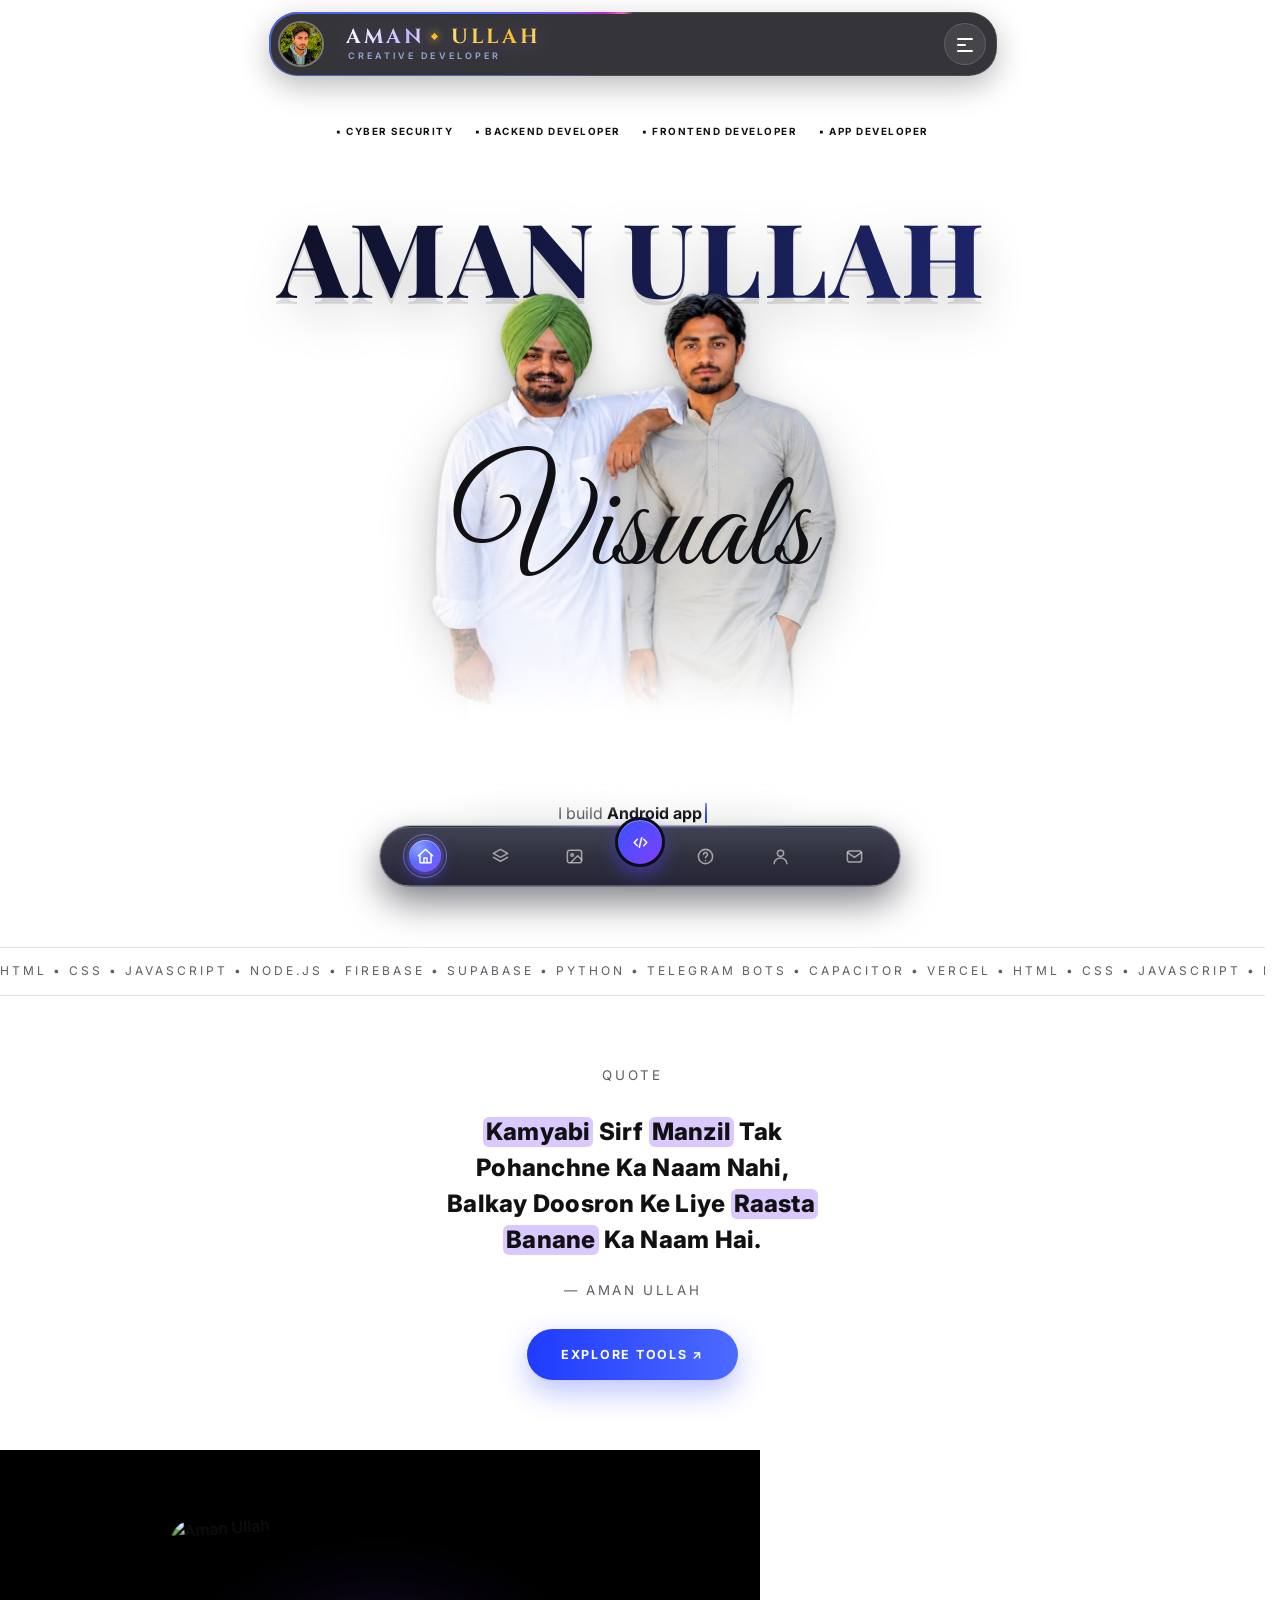
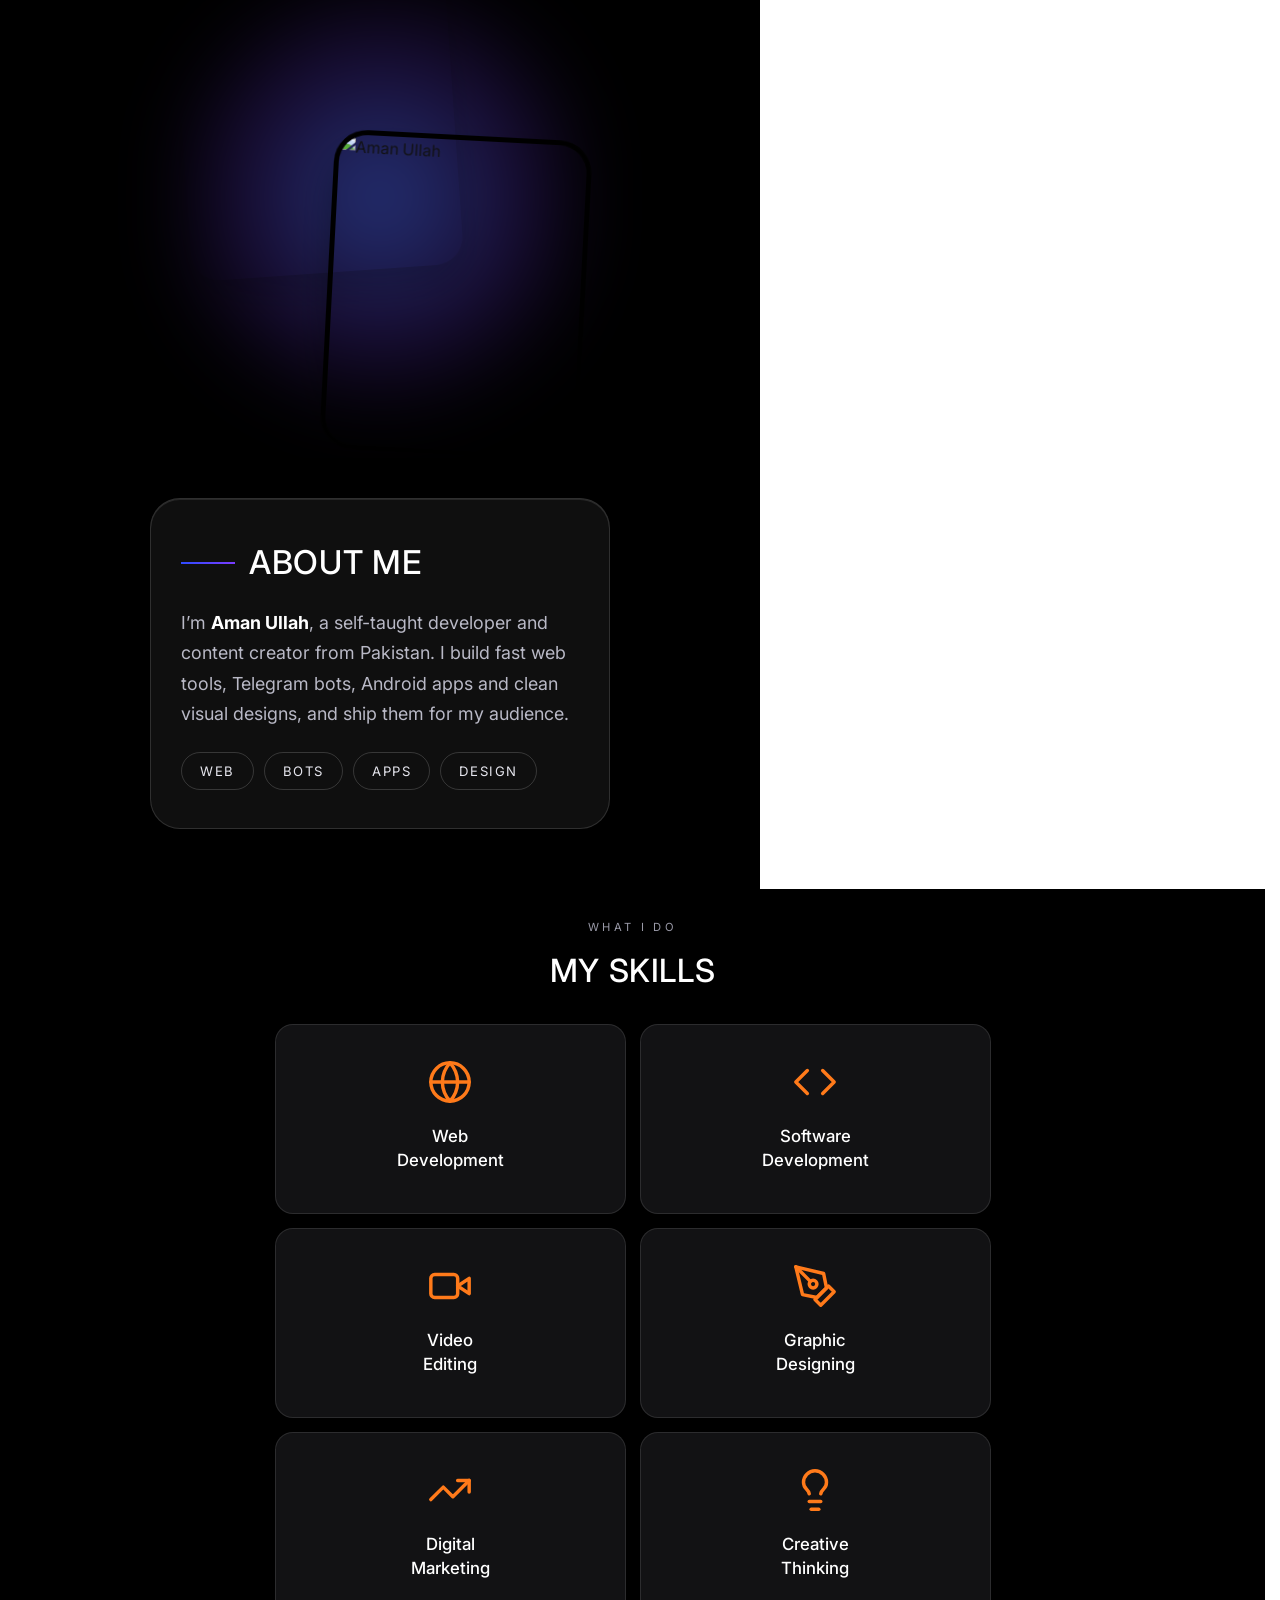
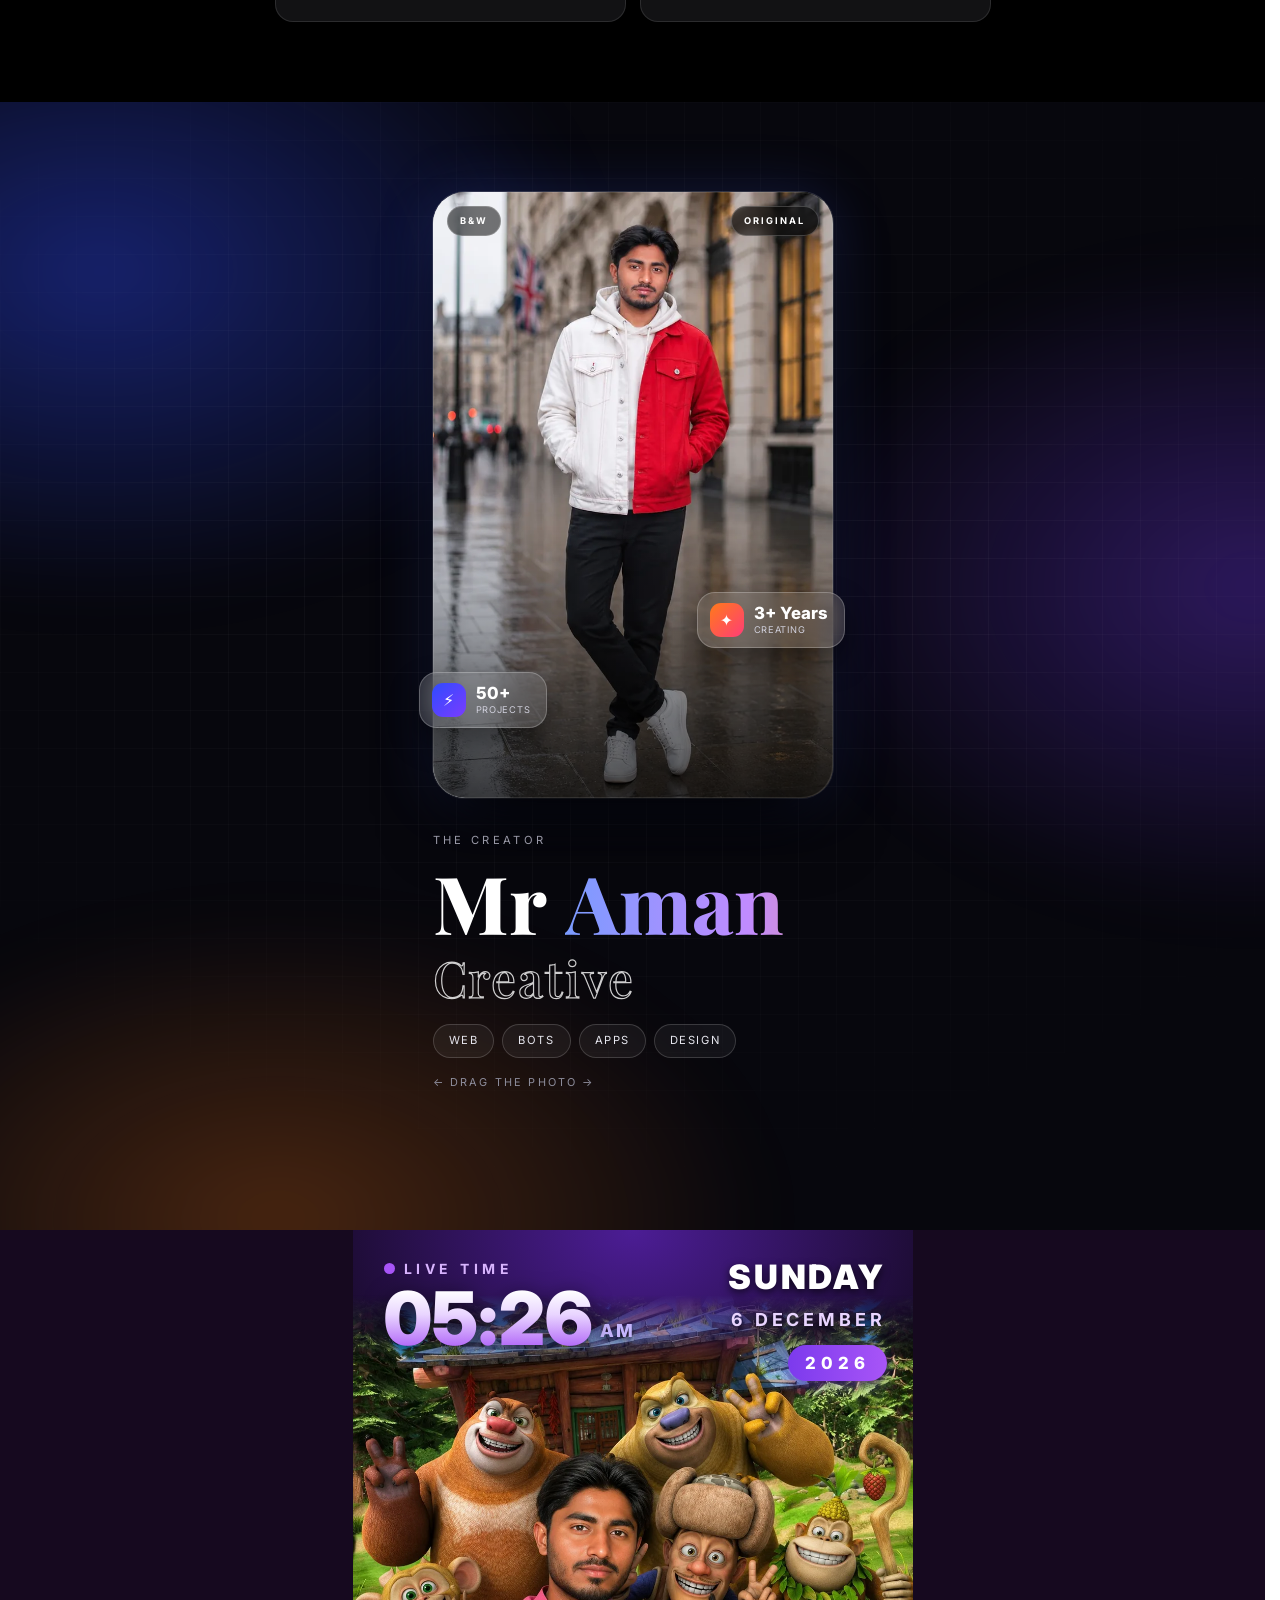
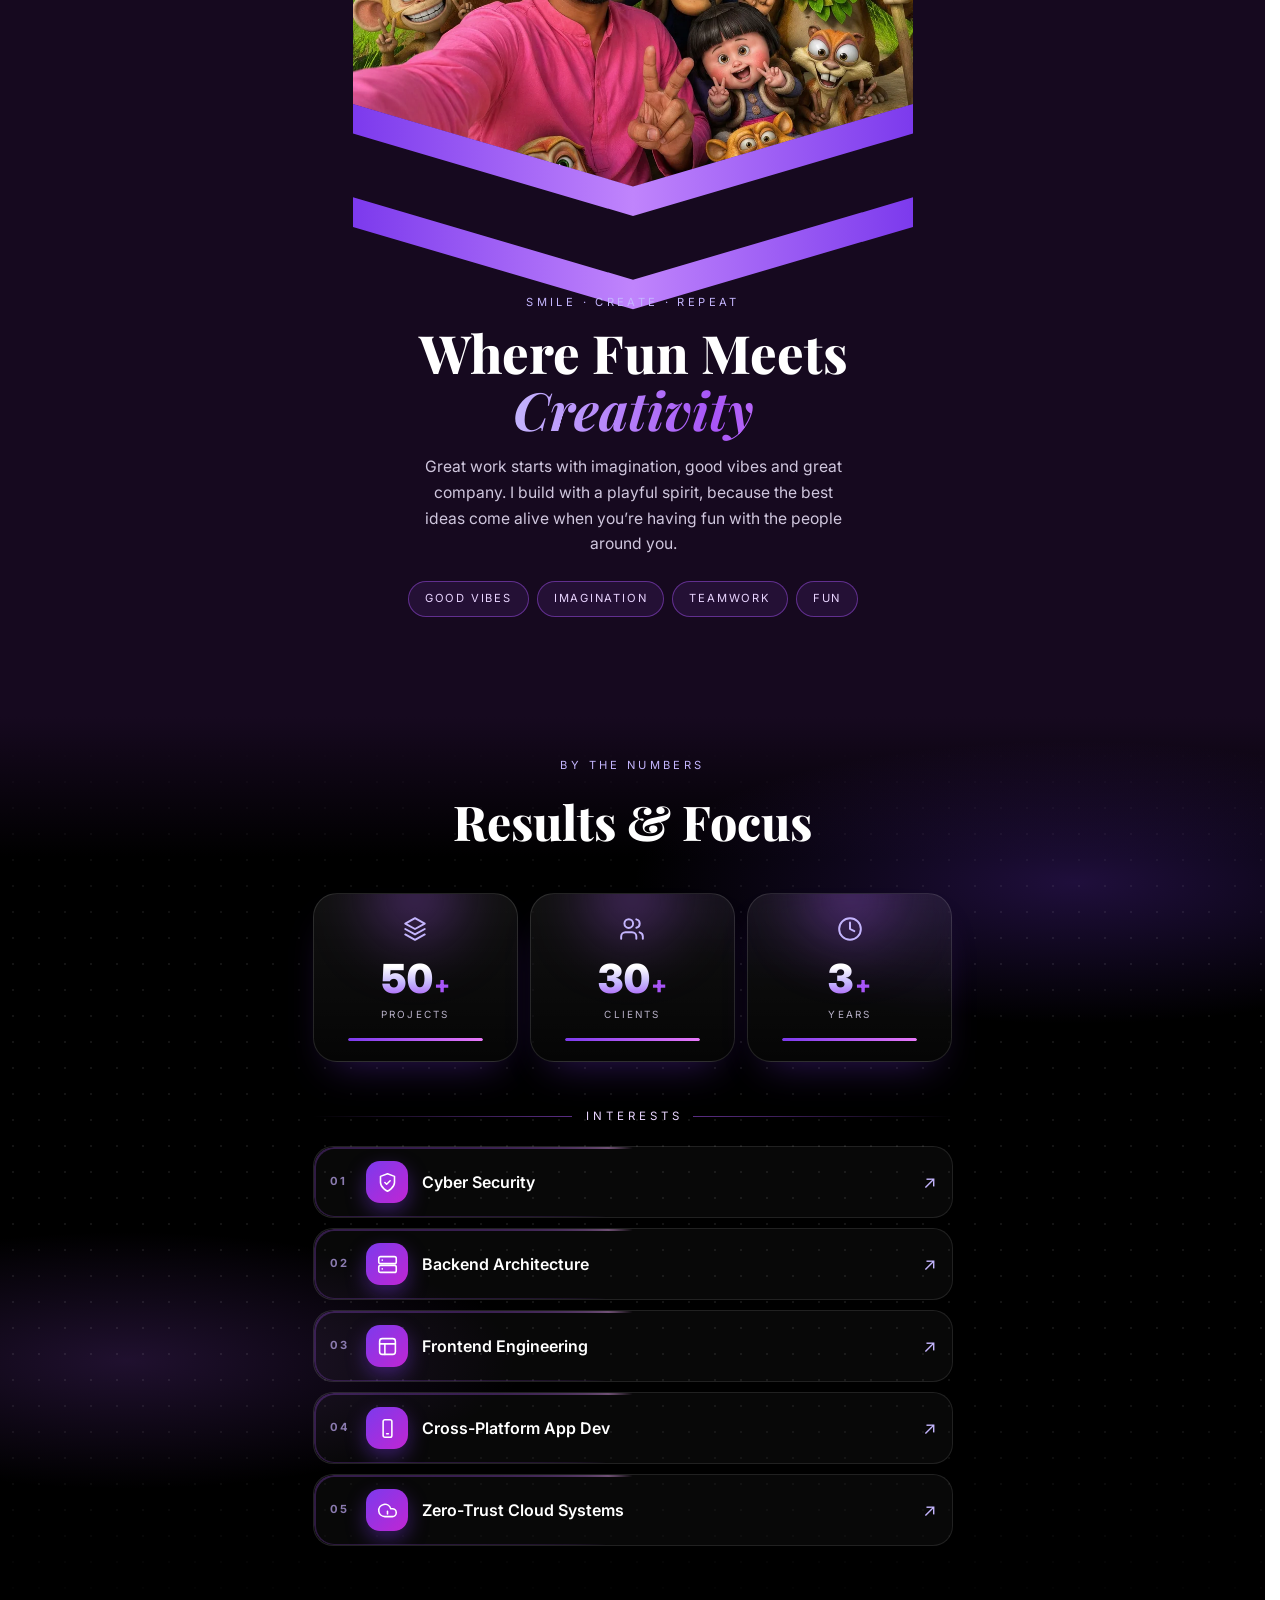
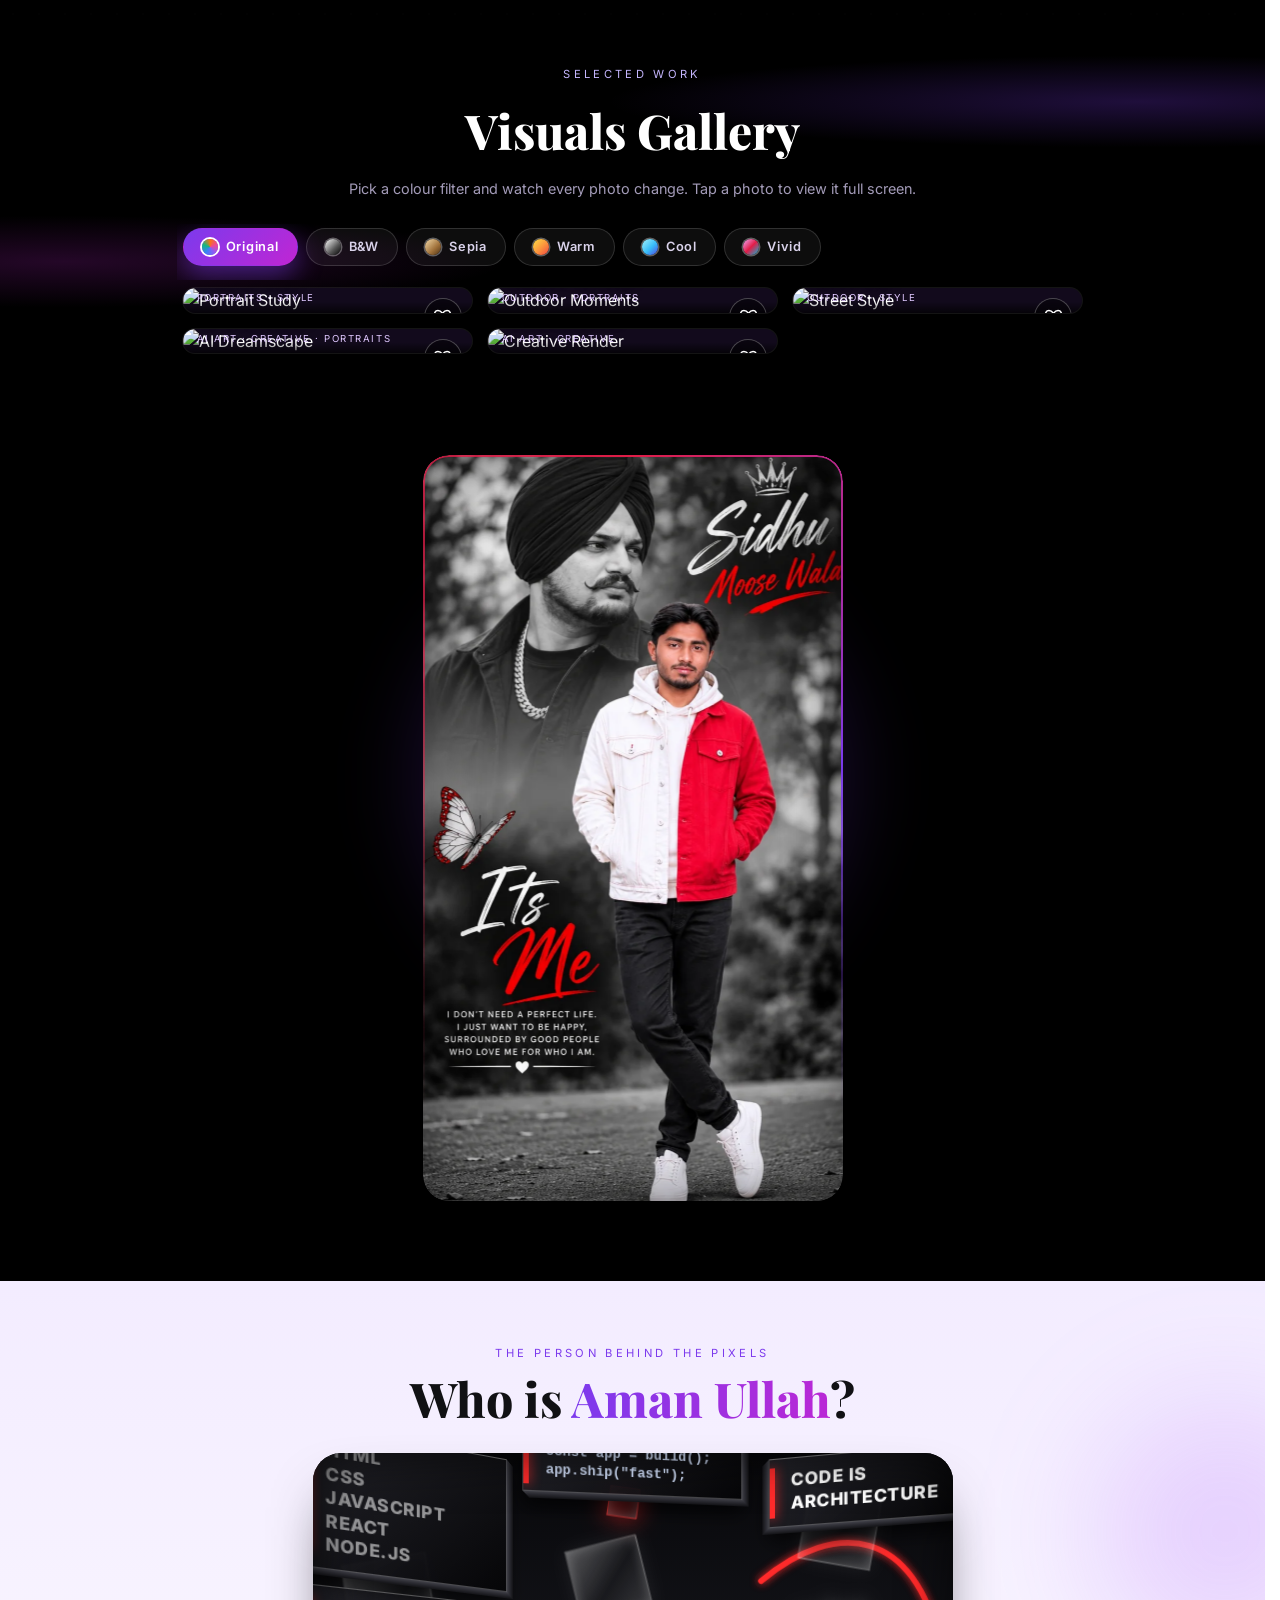
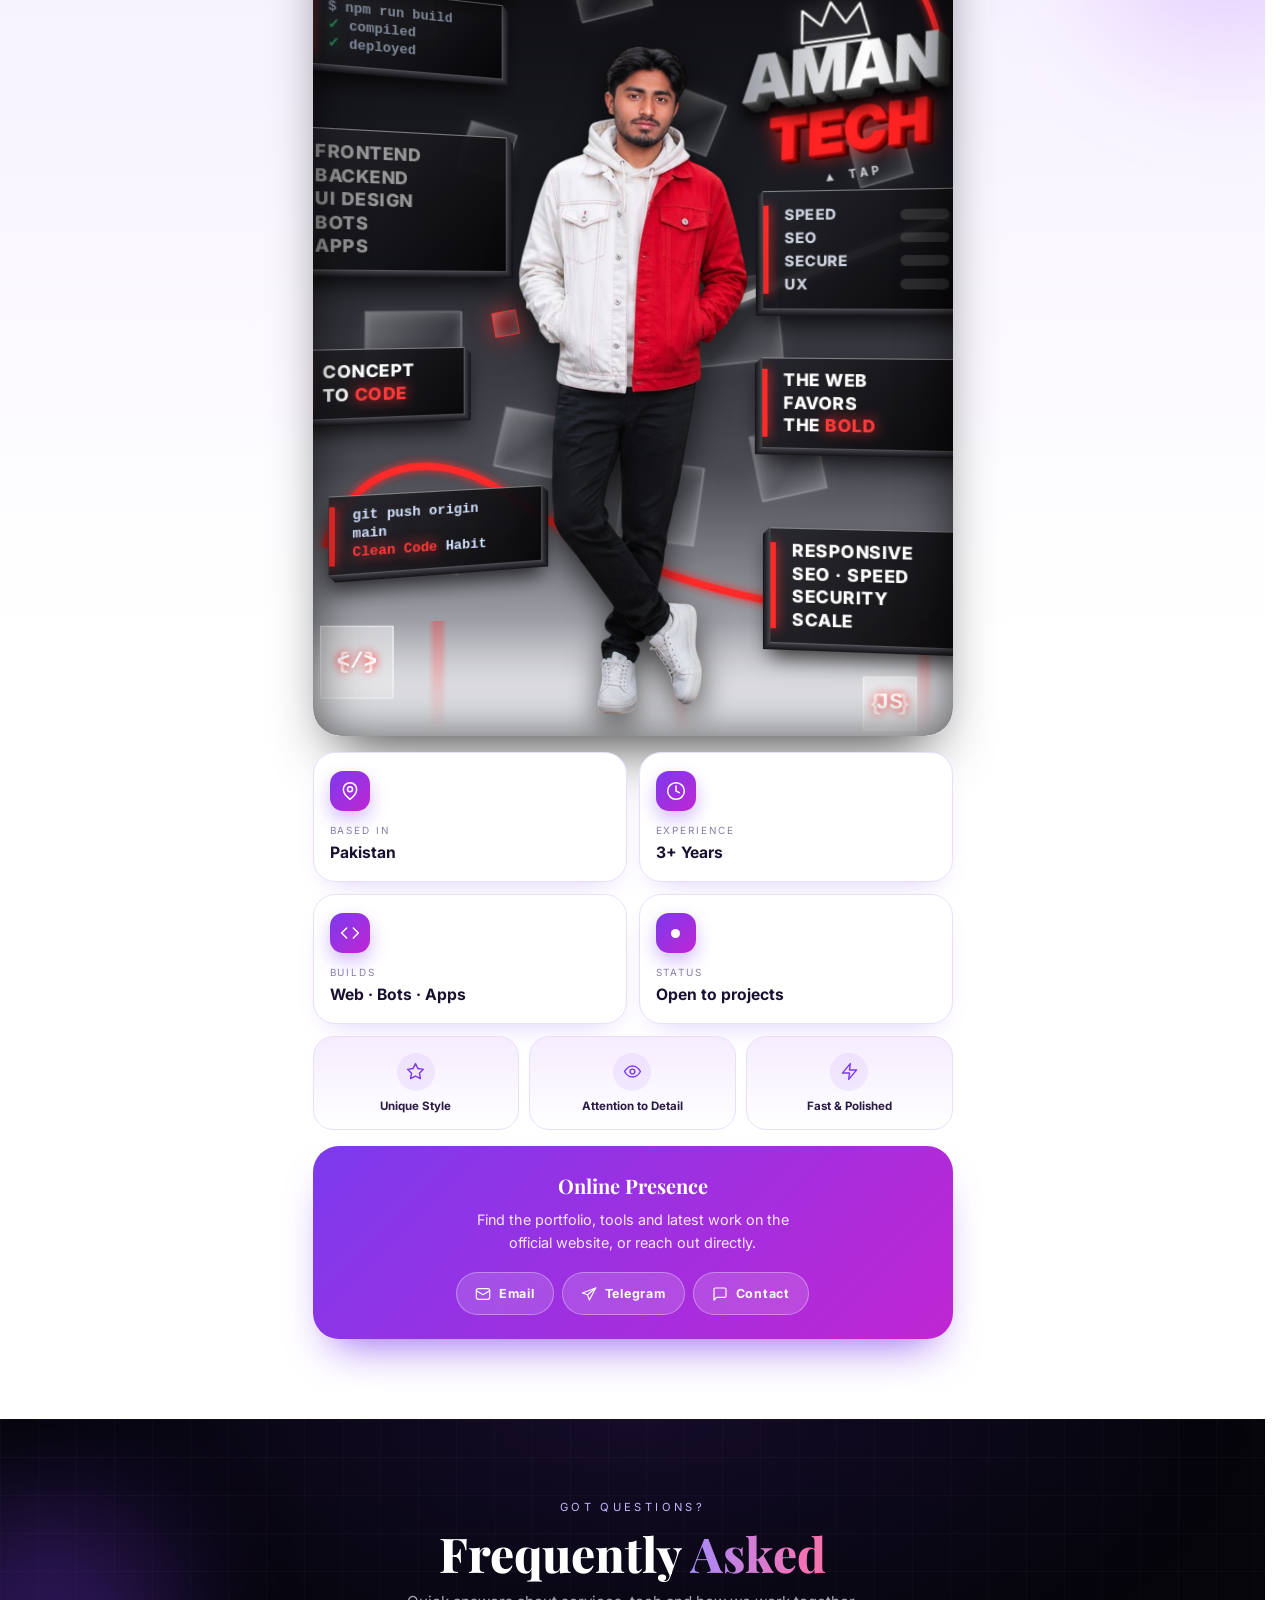
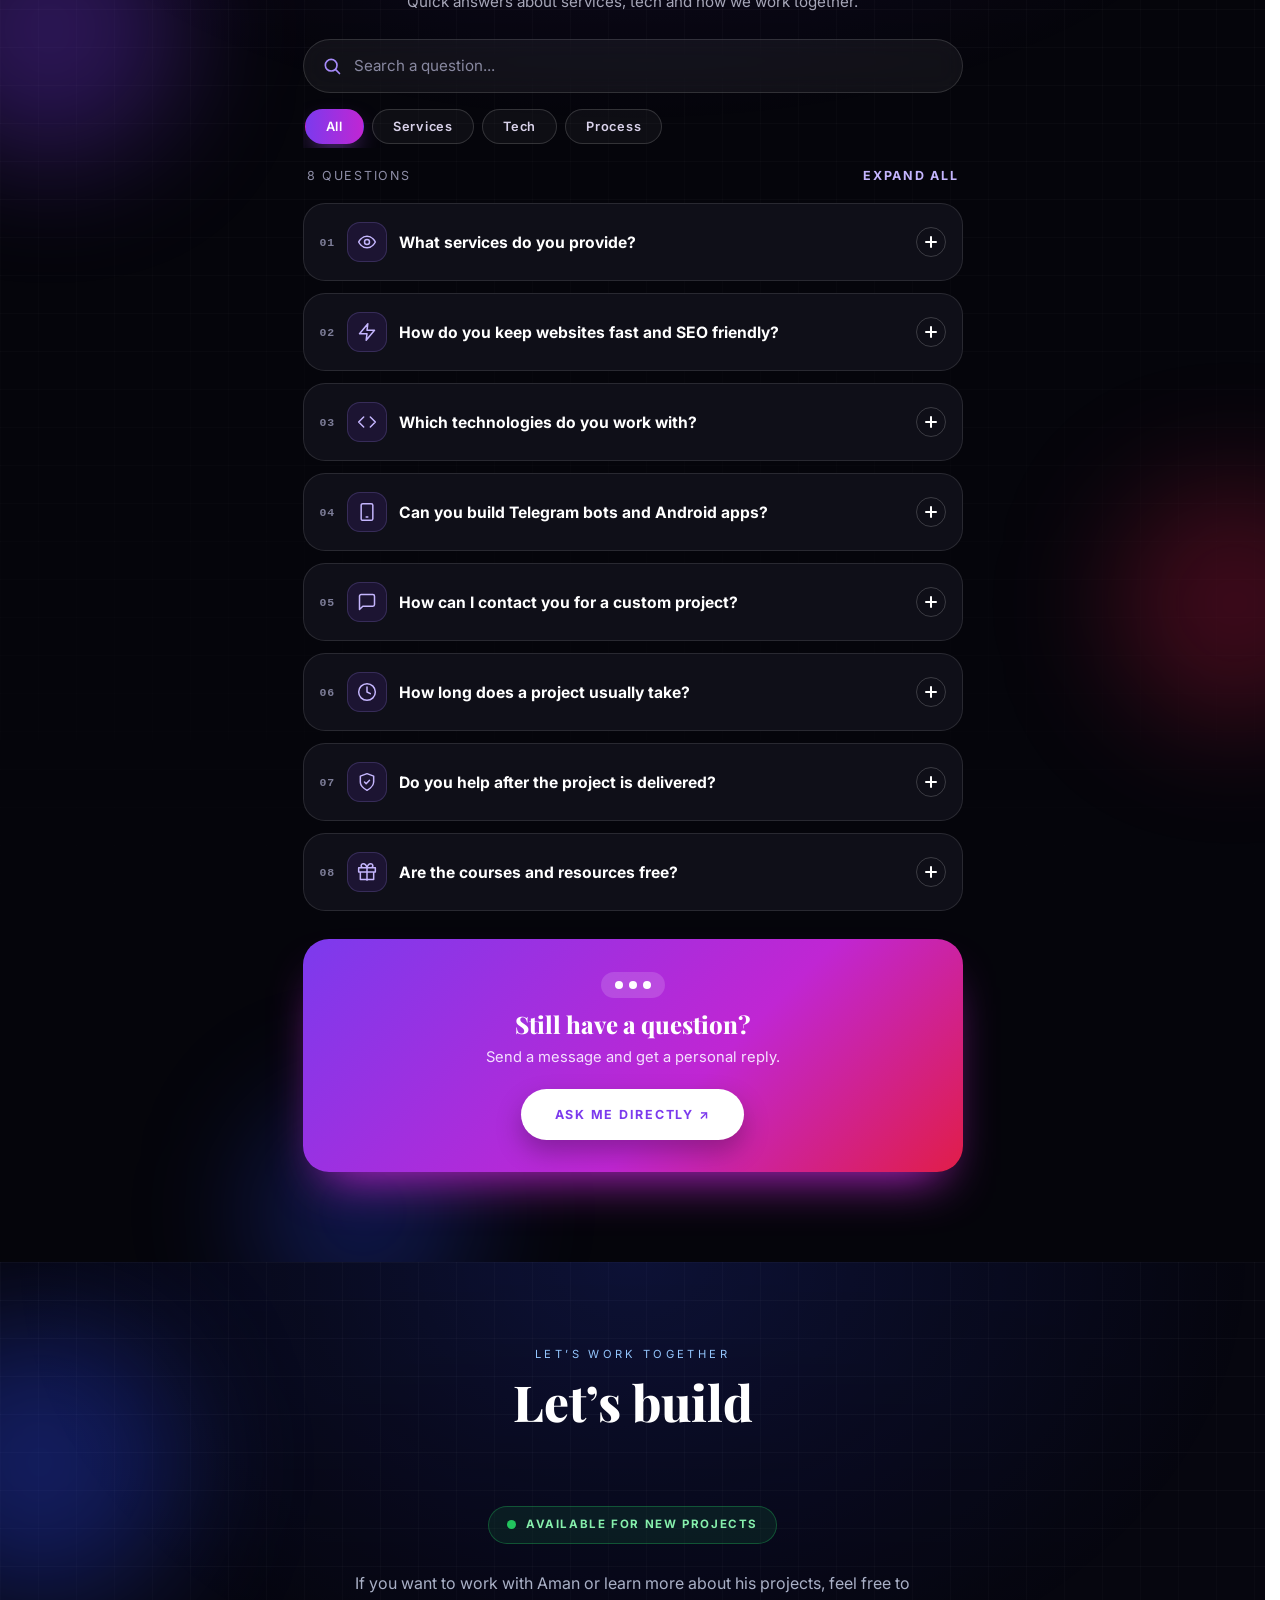
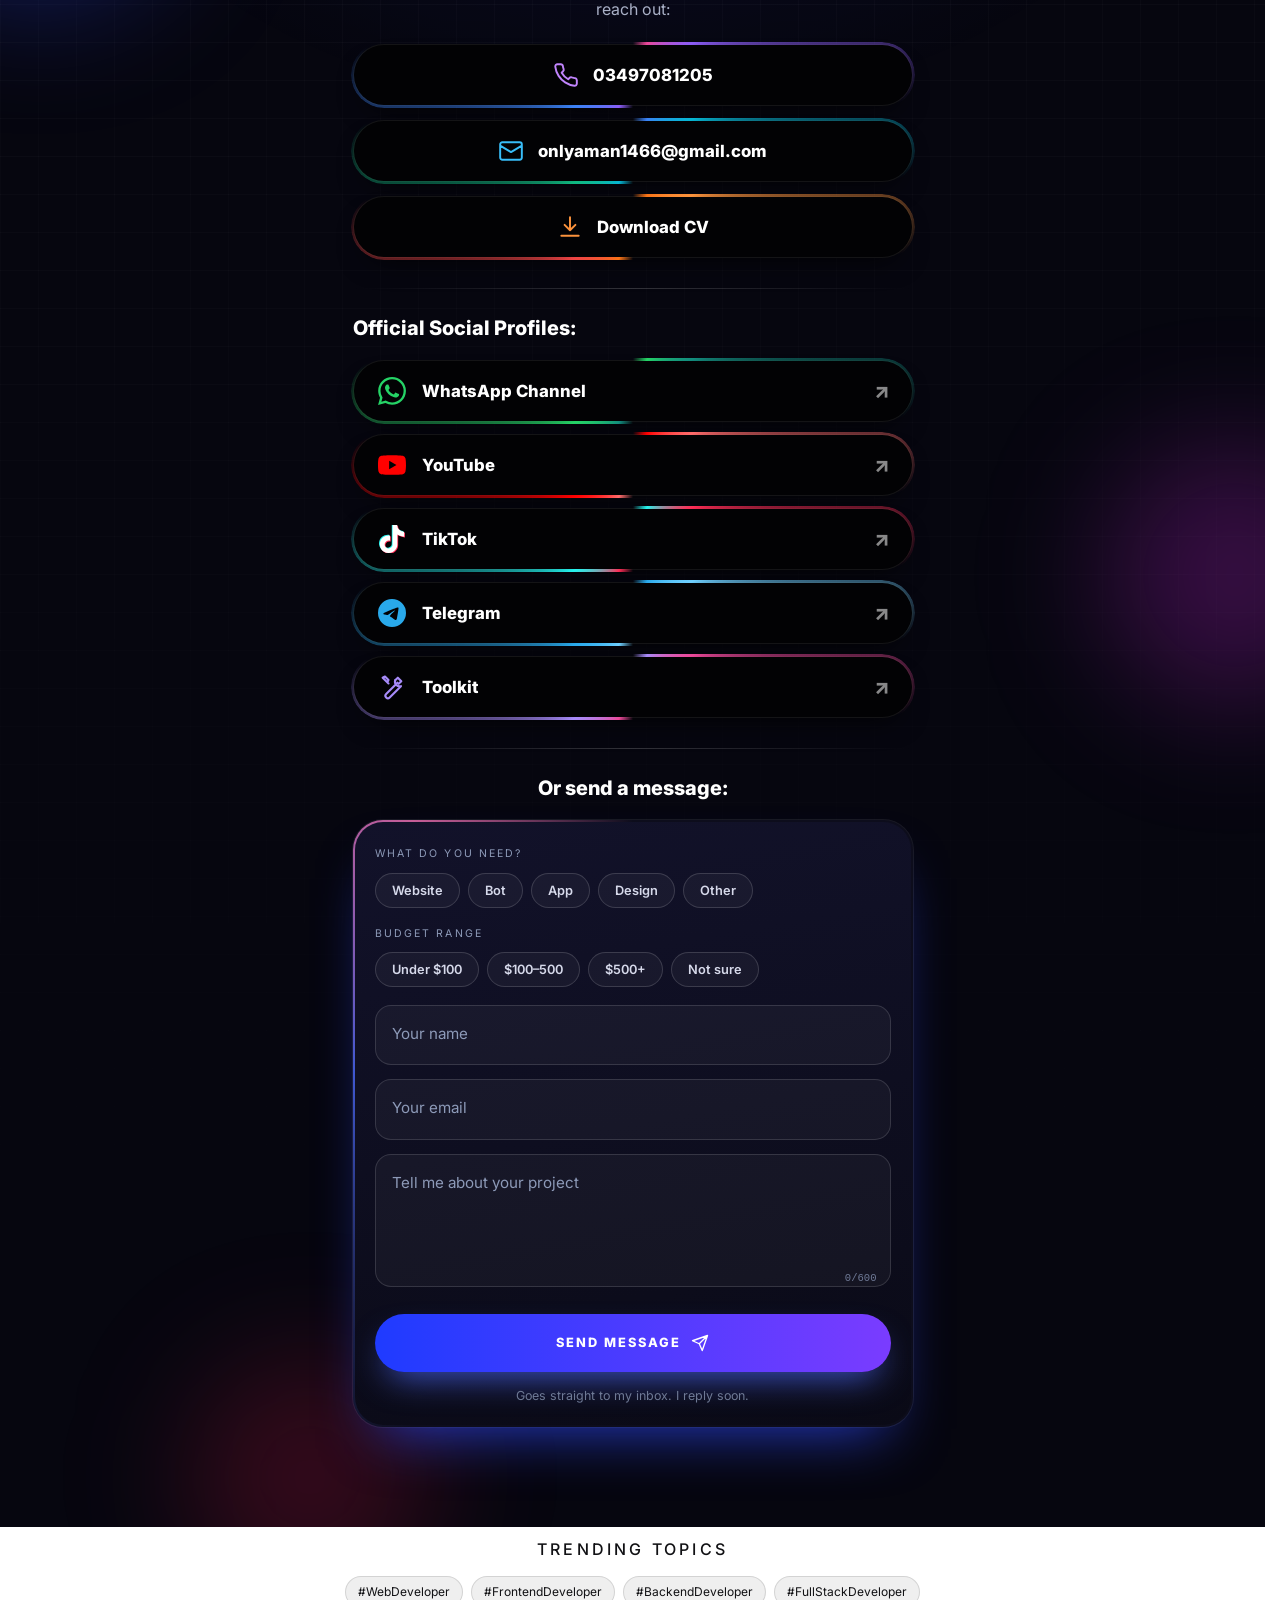
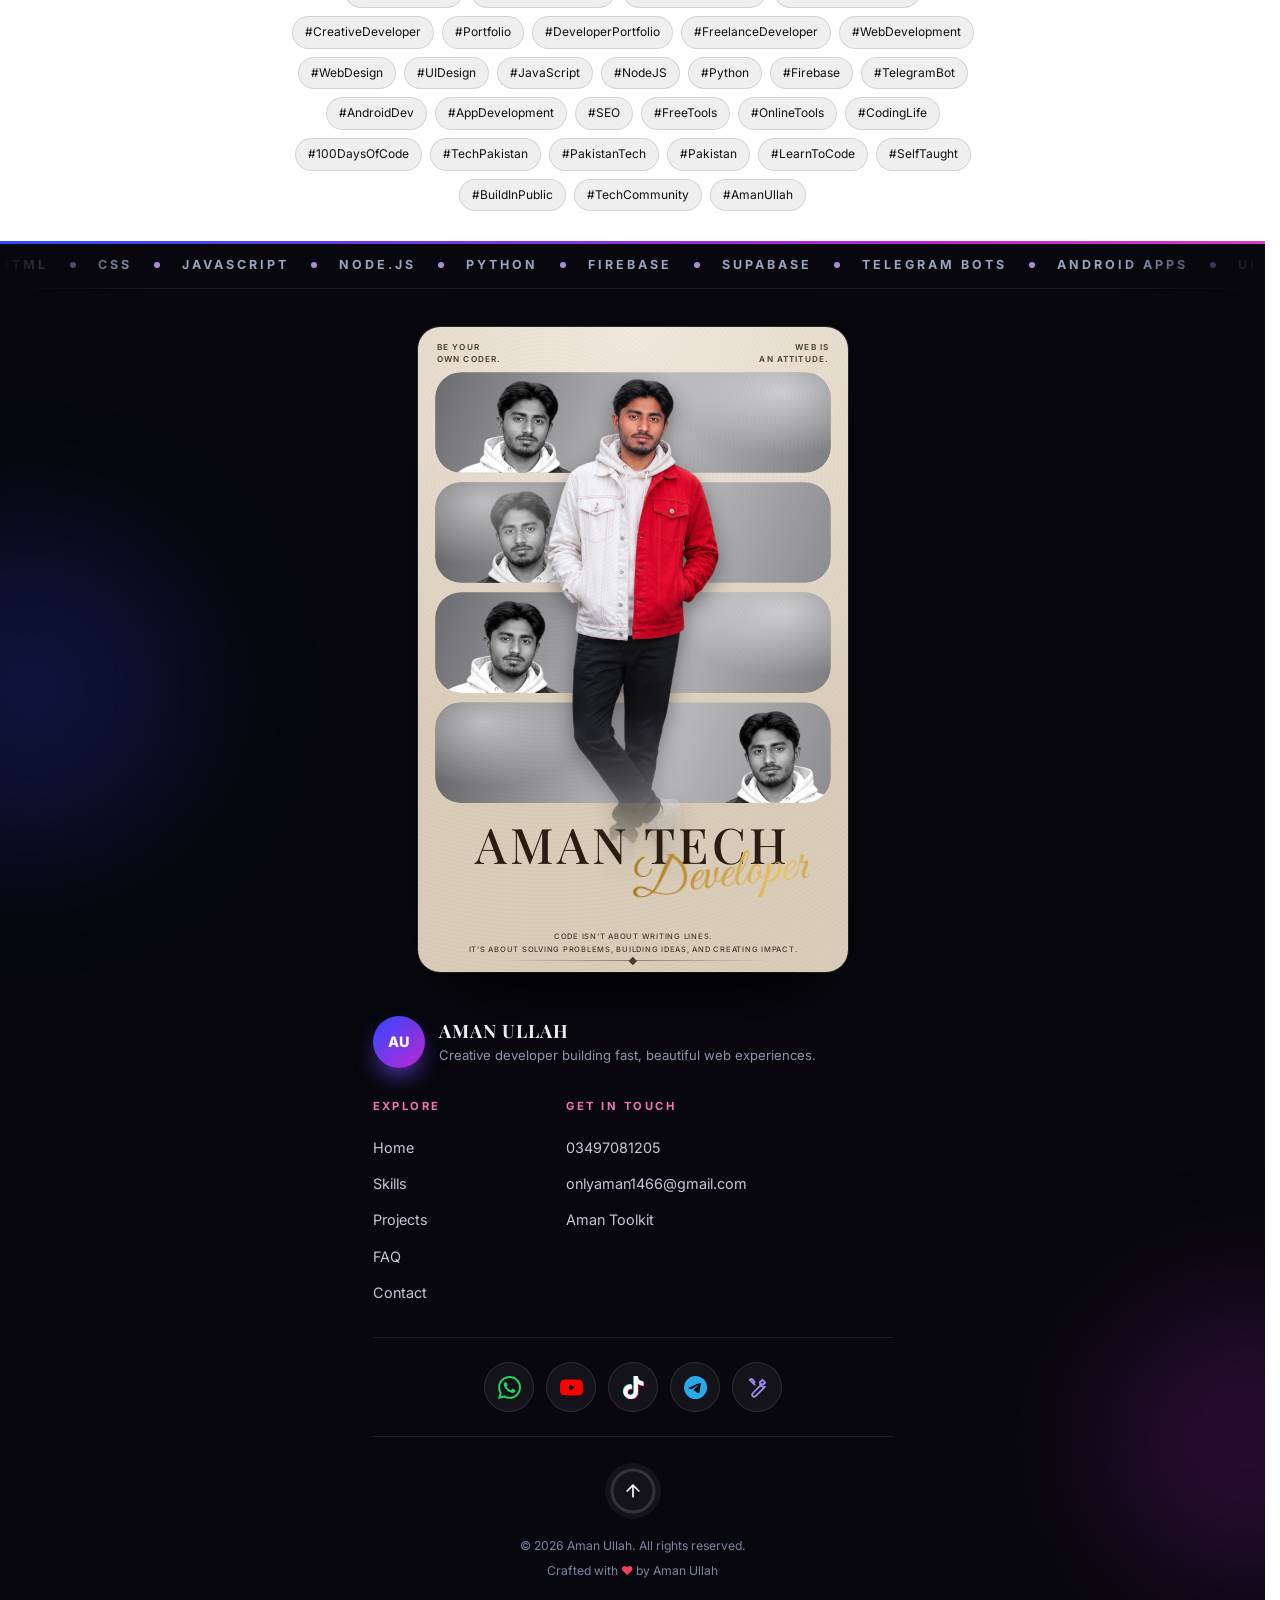
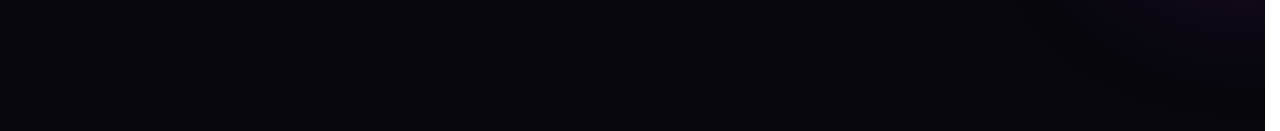
==== commit 8a12604c: "Edited via GitHub Manager" ====
--- a/index.html
+++ b/index.html
@@ -4,6 +4,7 @@
 <meta charset="utf-8">
 <meta name="color-scheme" content="light">
 <meta name="viewport" content="width=device-width, initial-scale=1, viewport-fit=cover">
+<meta name="google-site-verification" content="pfxFenYa8zaxxNtmfwF59YdqR870jAh2zzg0RRwgedo" />
 <title>𝗔𝗠𝗔𝗡 𝗨𝗟𝗟𝗔𝗛 | 𝐂𝐫𝐞𝐚𝐭𝐢𝐯𝐞 𝐖𝐞𝐛, 𝐀𝐏𝐈 & 𝐃𝐢𝐠𝐢𝐭𝐚𝐥 𝐄𝐱𝐩𝐞𝐫𝐢𝐞𝐧𝐜𝐞 𝐃𝐞𝐯𝐞𝐥𝐨𝐩𝐞𝐫</title>
 <meta name="keywords" content="Aman Ullah, Aman Ullah portfolio, creative developer Pakistan, web developer Pakistan, freelance web developer, Telegram bot developer, Android app developer, frontend developer, backend developer, Firebase developer, free online tools, SEO tools, web to APK, video downloader, BG remover, creative developer portfolio, frontend developer Pakistan, backend developer Pakistan, full stack developer Pakistan, custom website developer, bot builder, UI designer Pakistan, mobile first web design, fast websites, AMAN ULLAH developer, Aman Ullah Bhakkar, Aman Ullah Pakistan, HN-AMAN, Aman Tech Zone, web developer in Bhakkar, freelance developer Pakistan, hire web developer Pakistan, website design Pakistan, WhatsApp bot developer, WhatsApp MD bot, Android APK developer, web to APK converter, free online tools Pakistan, free SEO tools, Vercel developer, self-taught developer, portfolio website Pakistan, Punjab developer, creative developer, developer portfolio website, web developer portfolio Pakistan, WhatsApp MD bot developer, UI UX designer Pakistan, Aman Ullah home, web app developer, PWA developer Pakistan, bot development services, website development services Pakistan, Aman Ullah web developer, Aman Ullah Pakistan portfolio, amanullah5911, web developer Bhakkar, developer in Punjab Pakistan, freelancer Pakistan, best web developer in Pakistan, website banwana, website banane wala, bot banwana, Telegram bot banane wala, WhatsApp bot banane wala, APK banane wala, Pakistani developer portfolio, hire developer from Pakistan, JavaScript developer Pakistan, Node.js developer Pakistan, Firebase developer Pakistan, Vercel hosted portfolio, mobile first website developer, responsive website developer, custom website development, affordable web developer, web design and development services">
 <meta name="description" content="Aman Ullah is a self-taught creative developer from Pakistan. He builds fast web tools, Telegram bots, Android apps and clean designs. See his work.">
